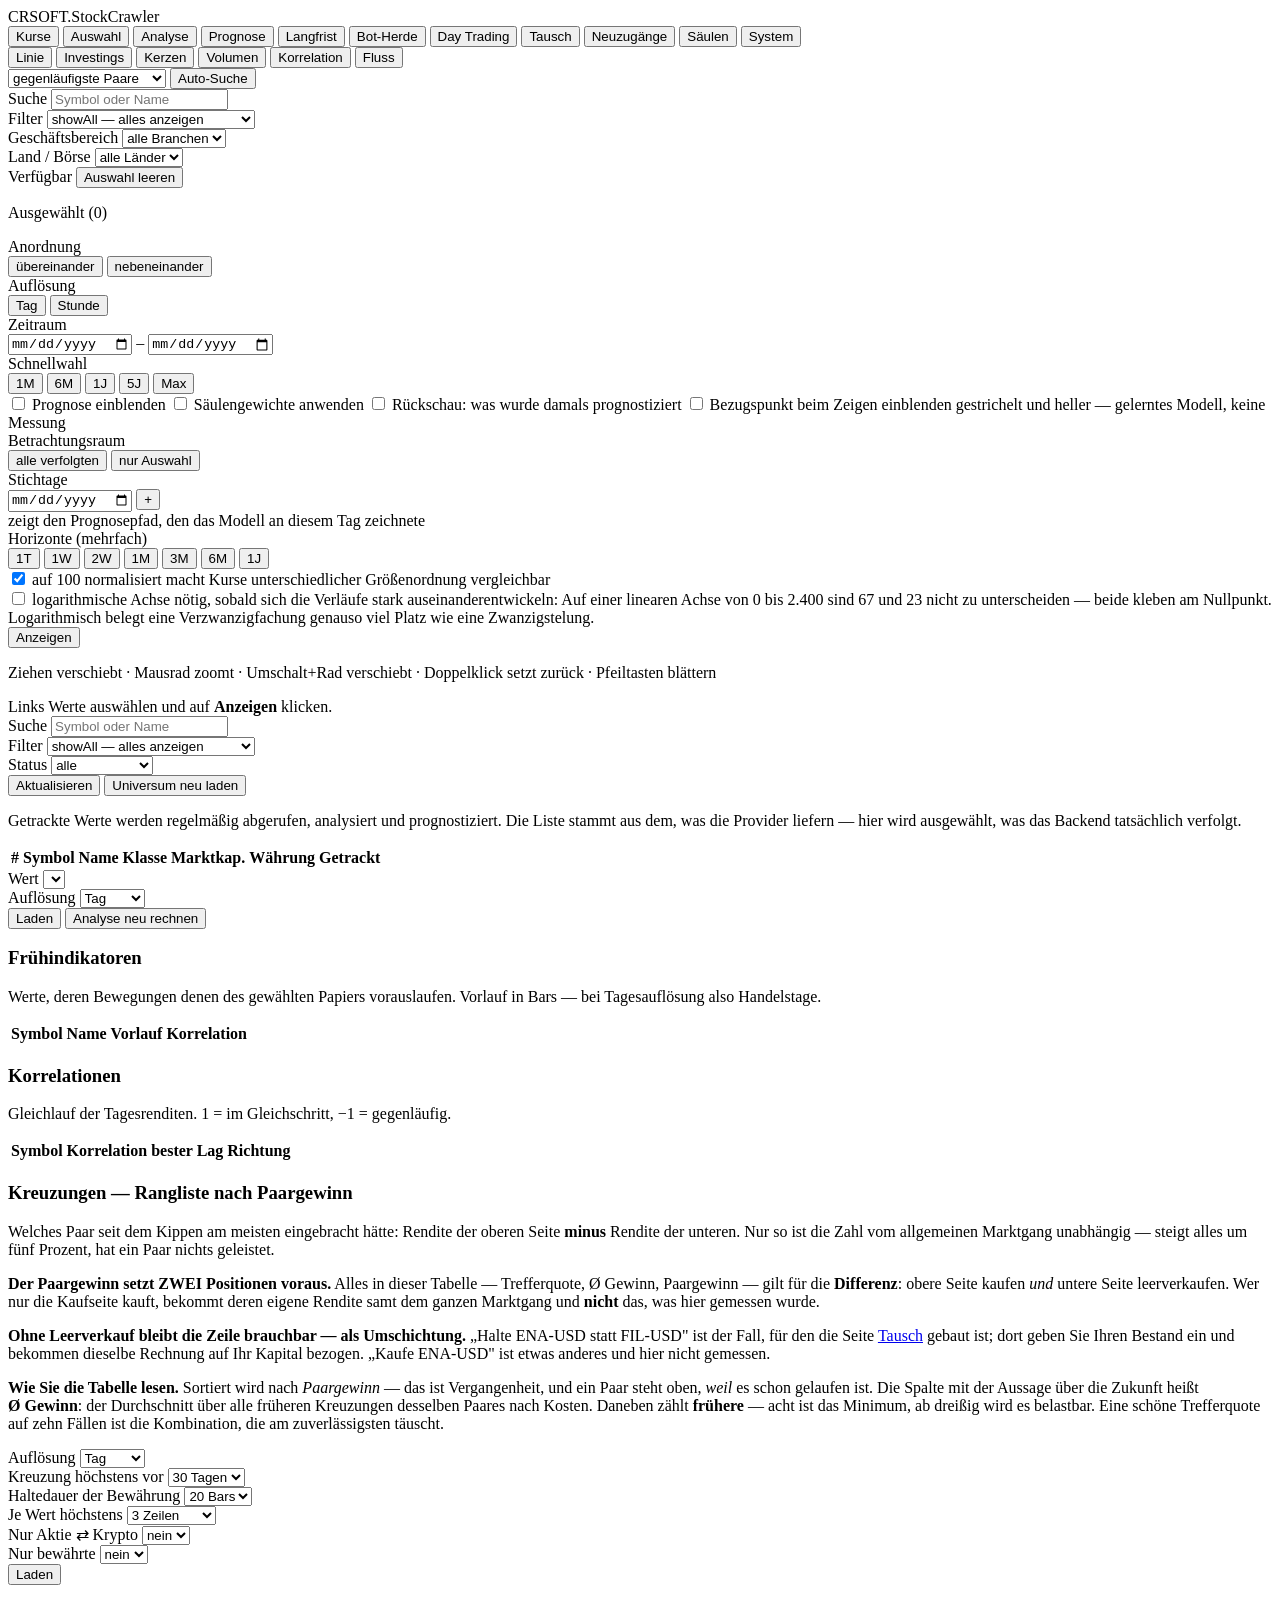
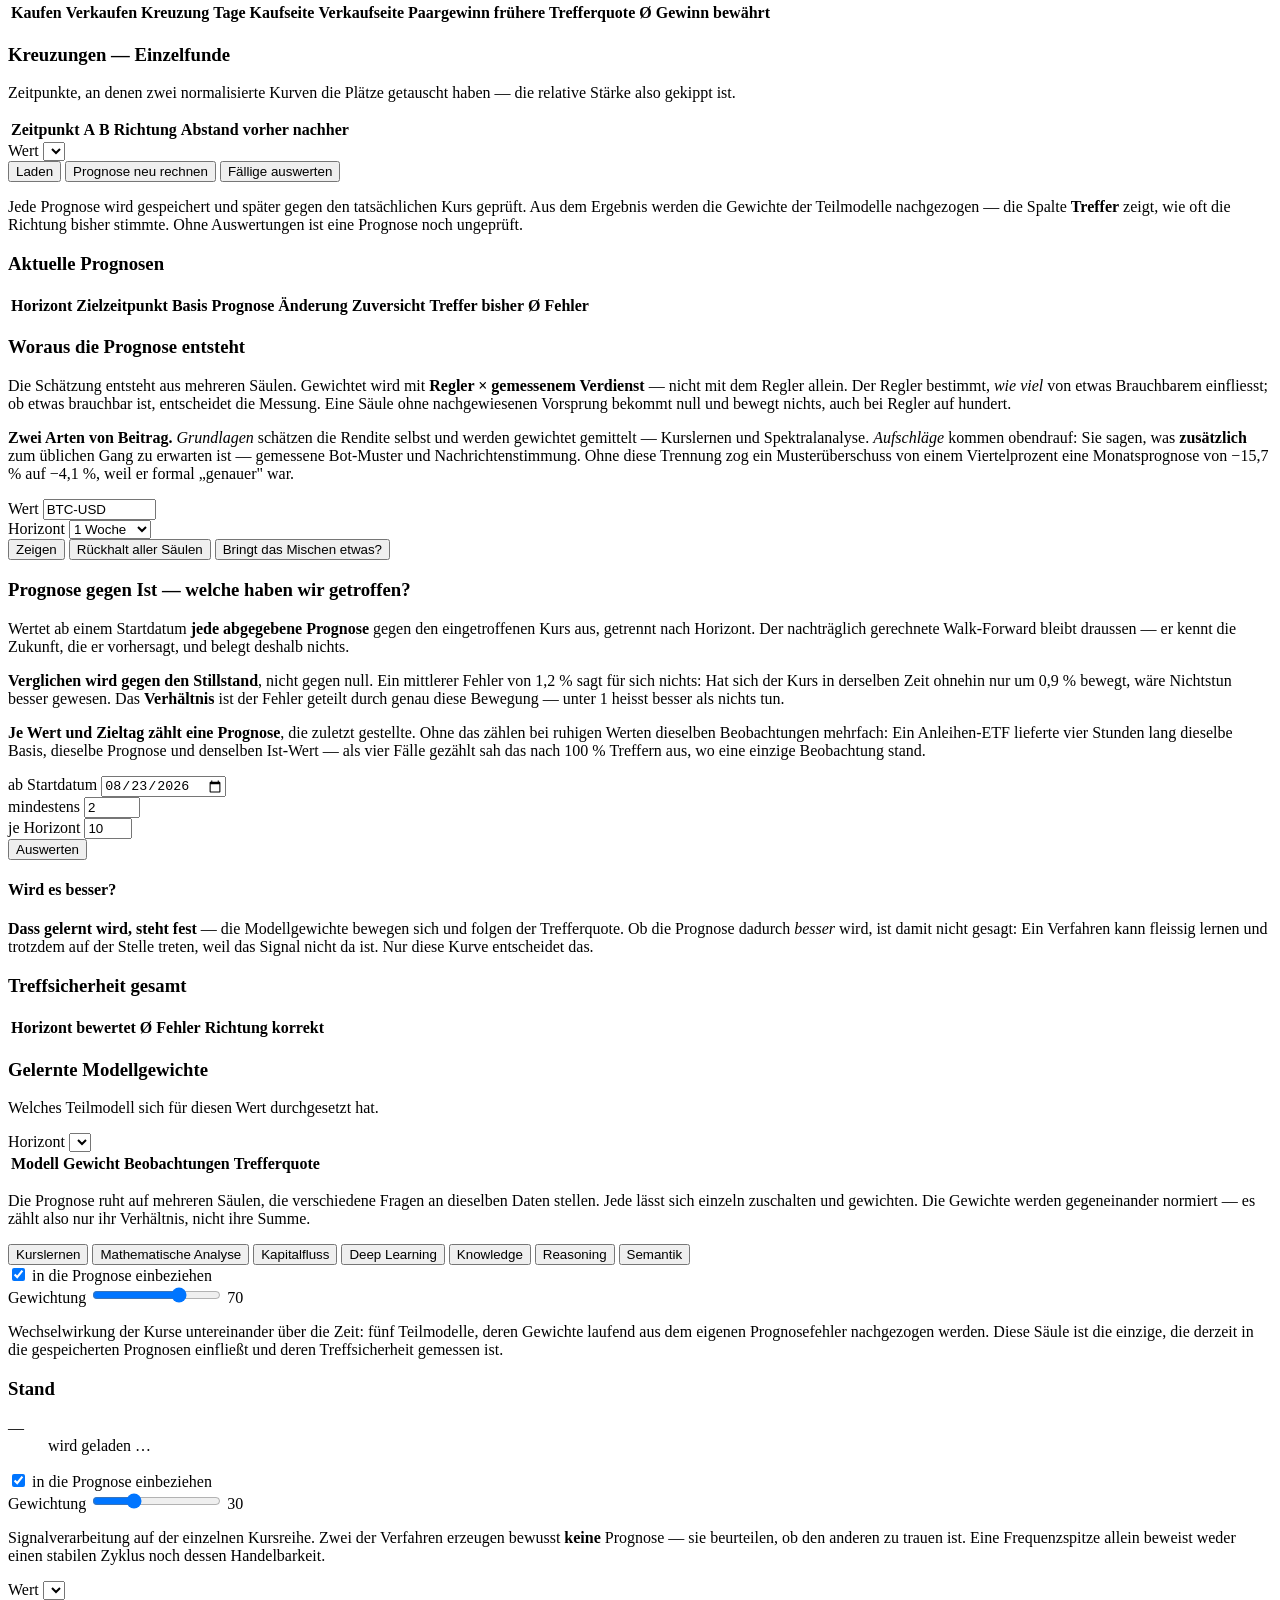
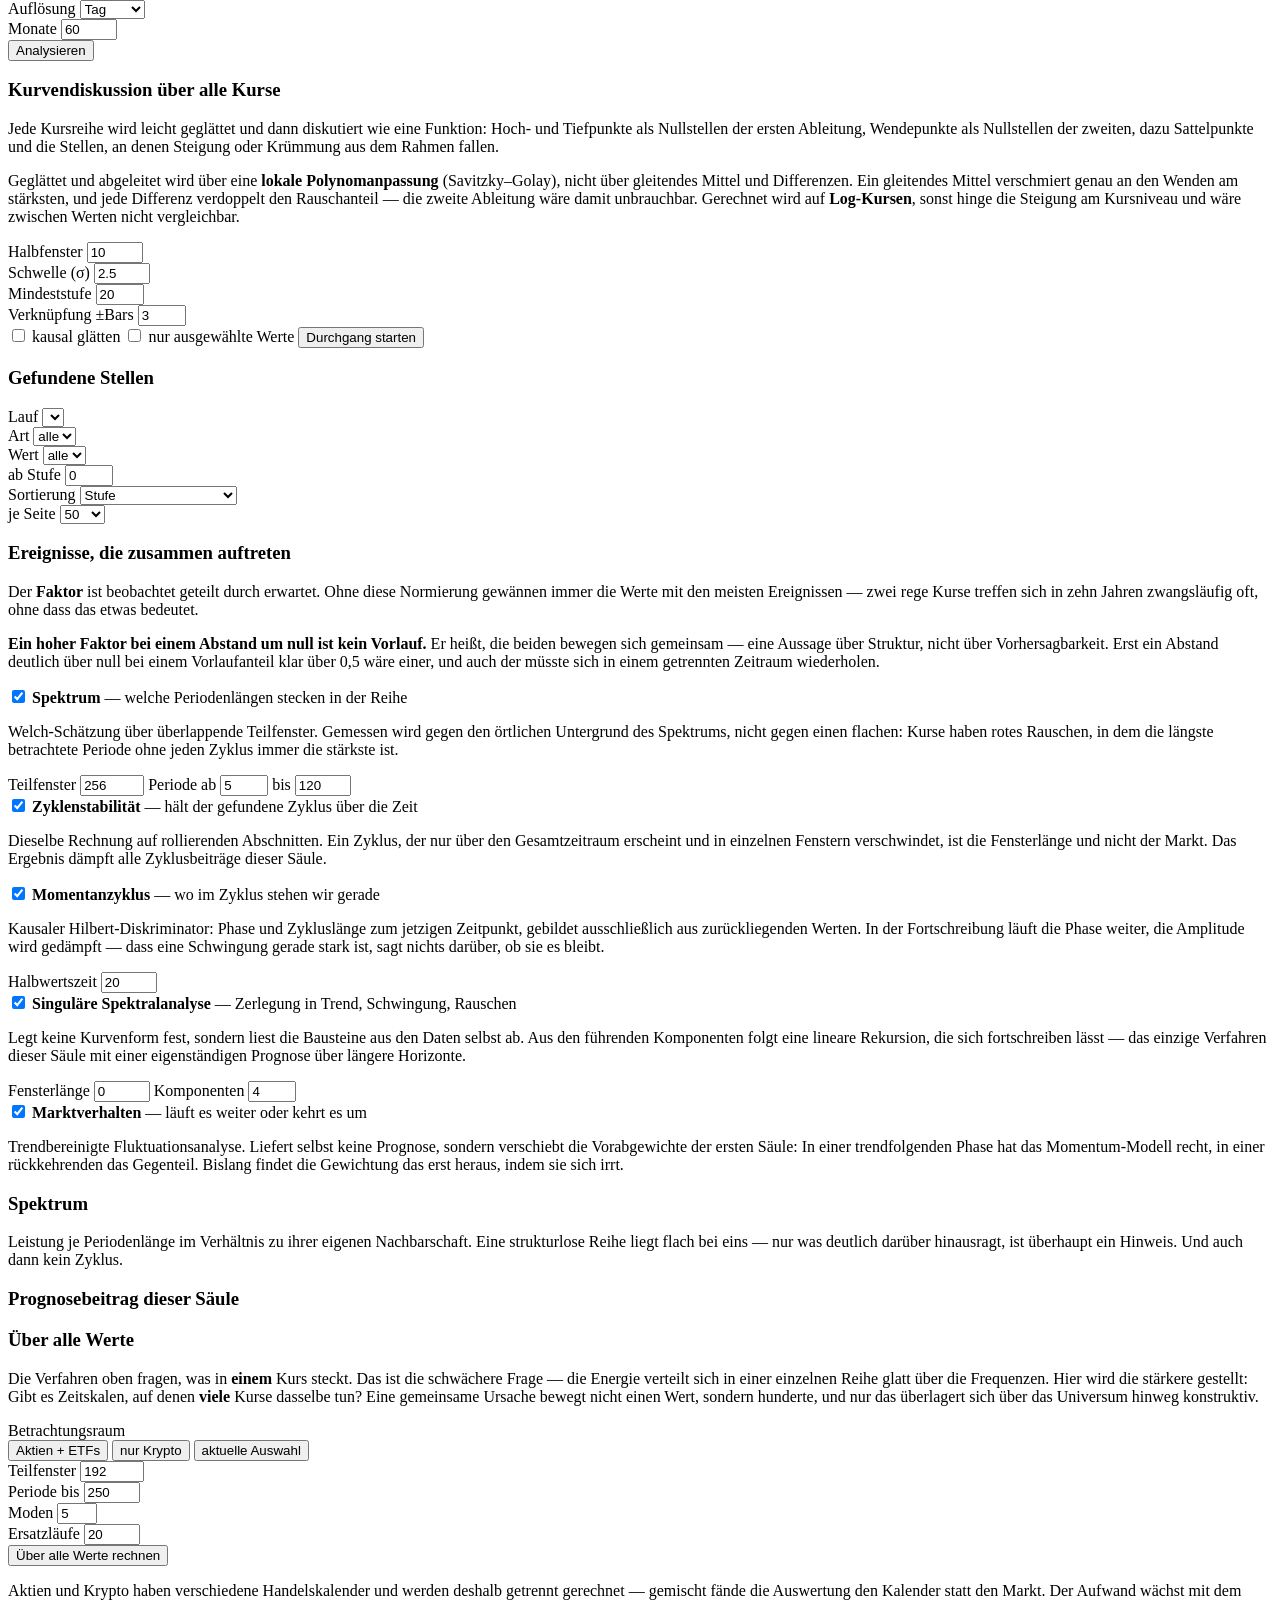
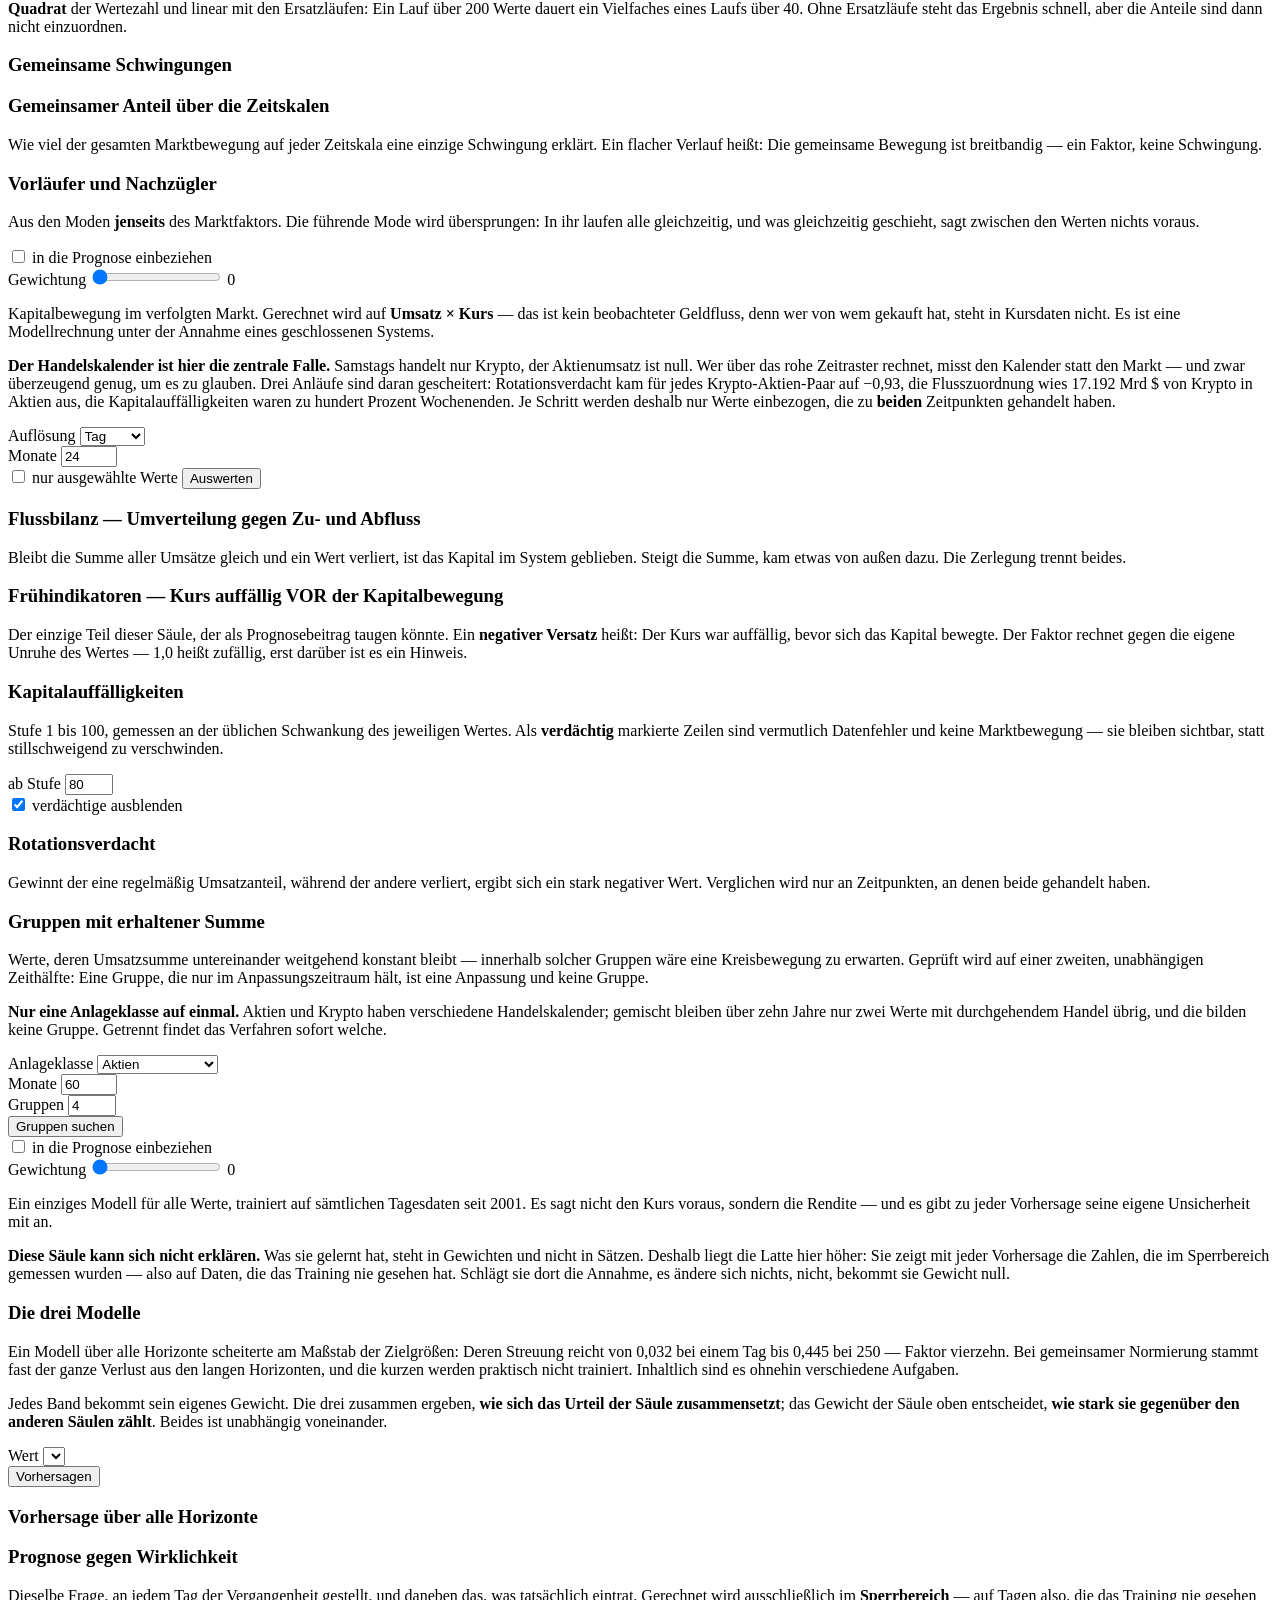
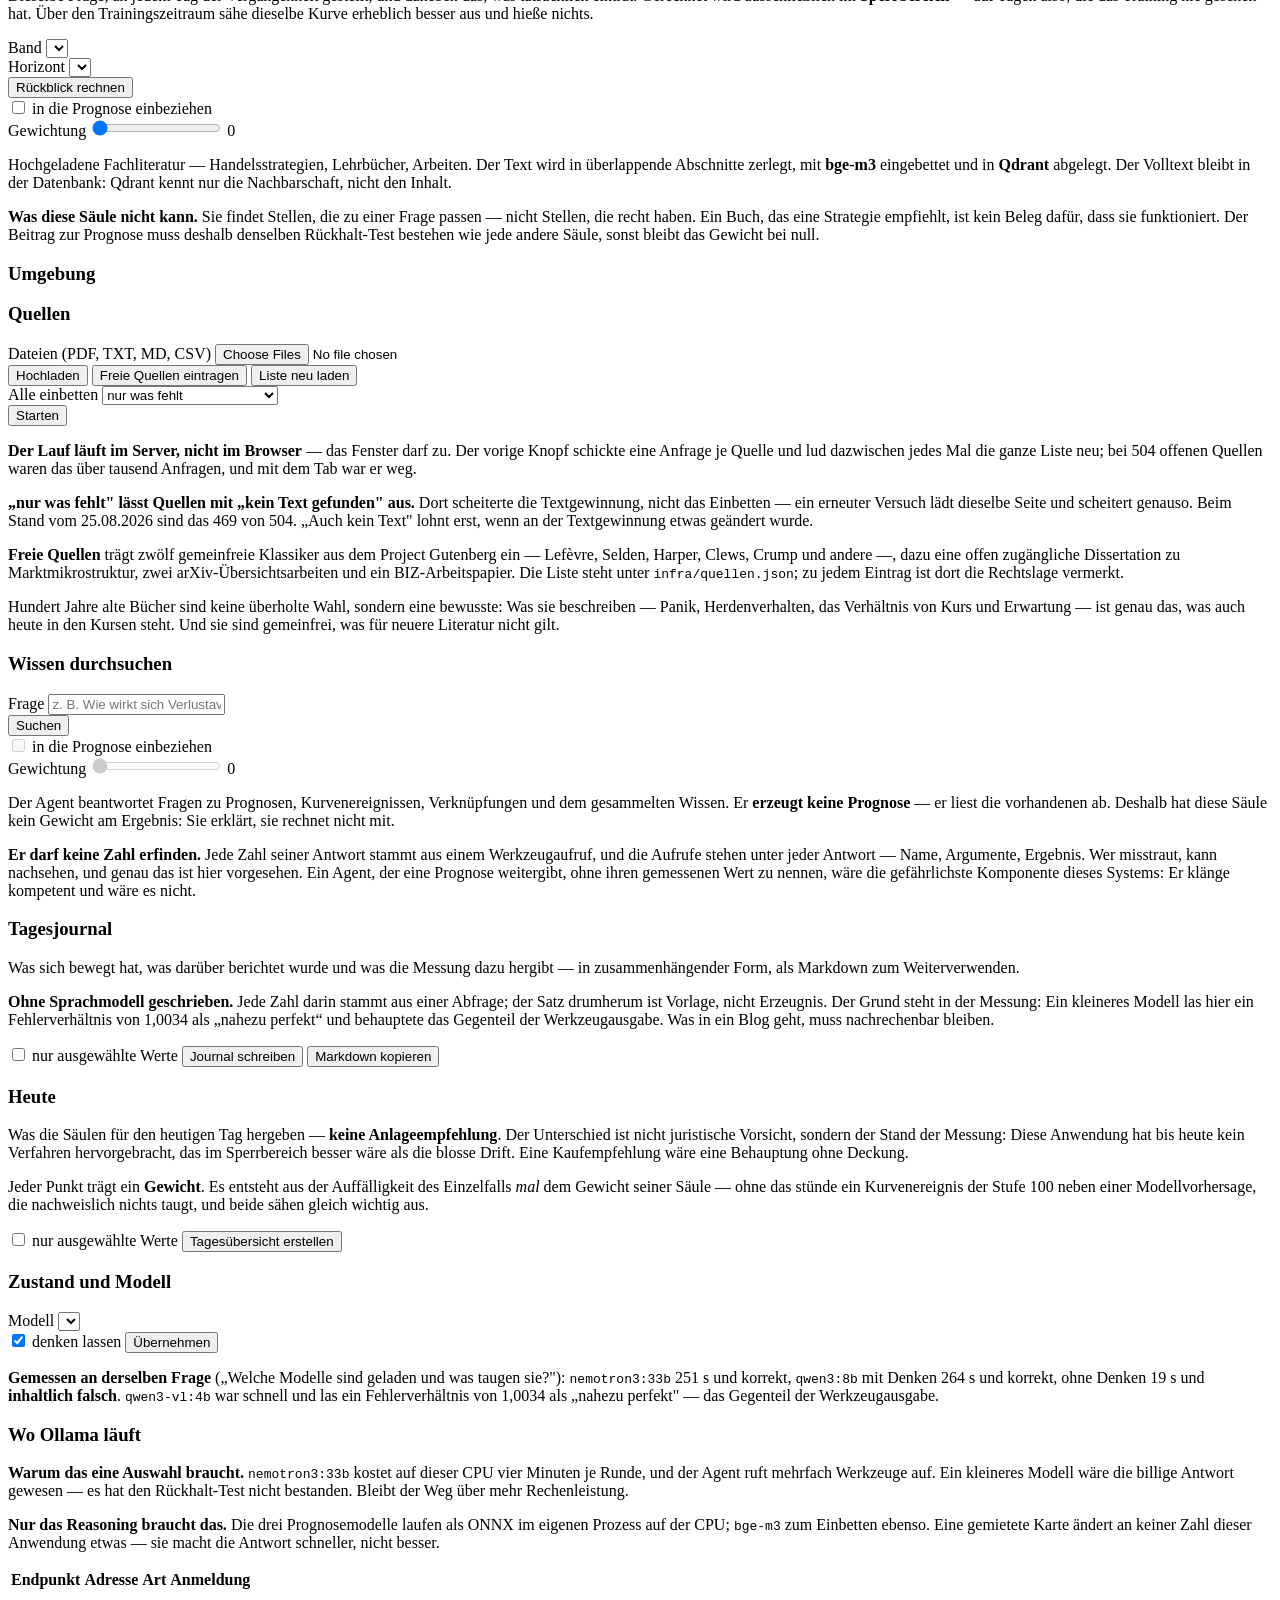
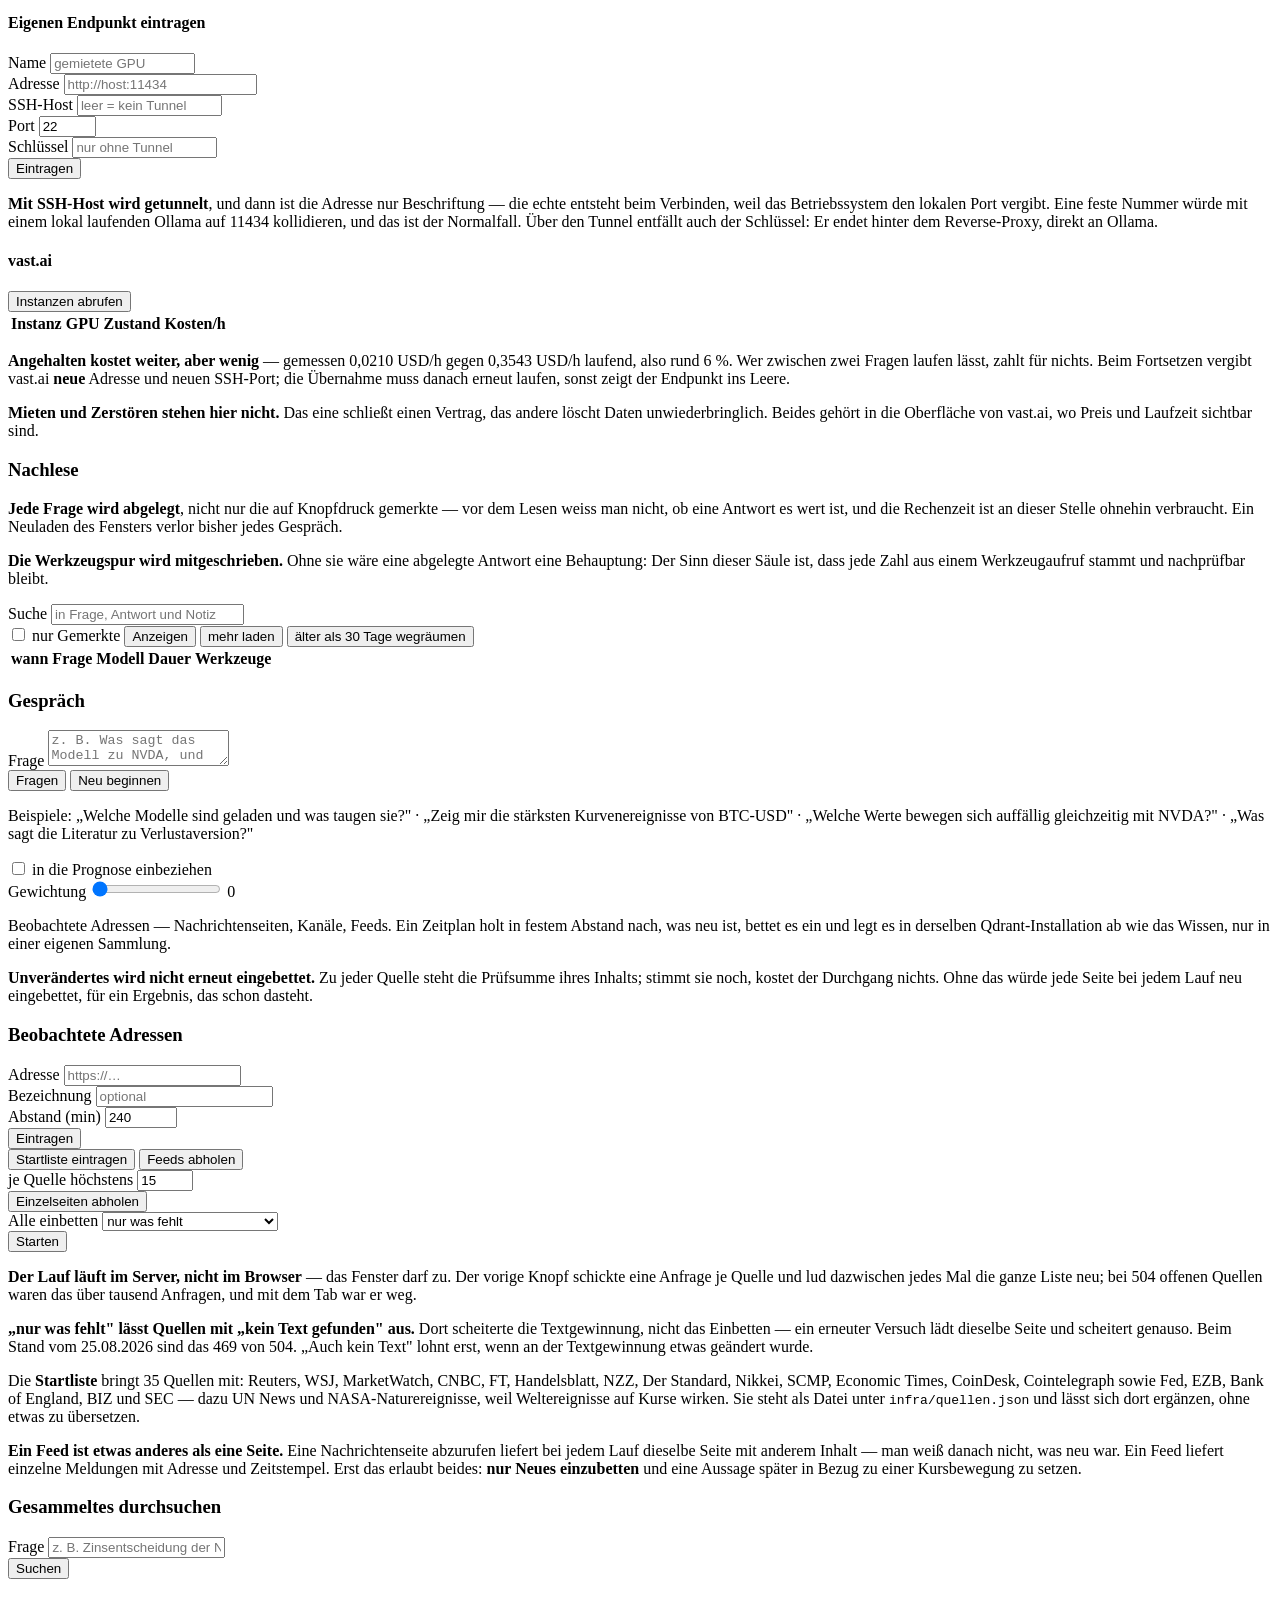
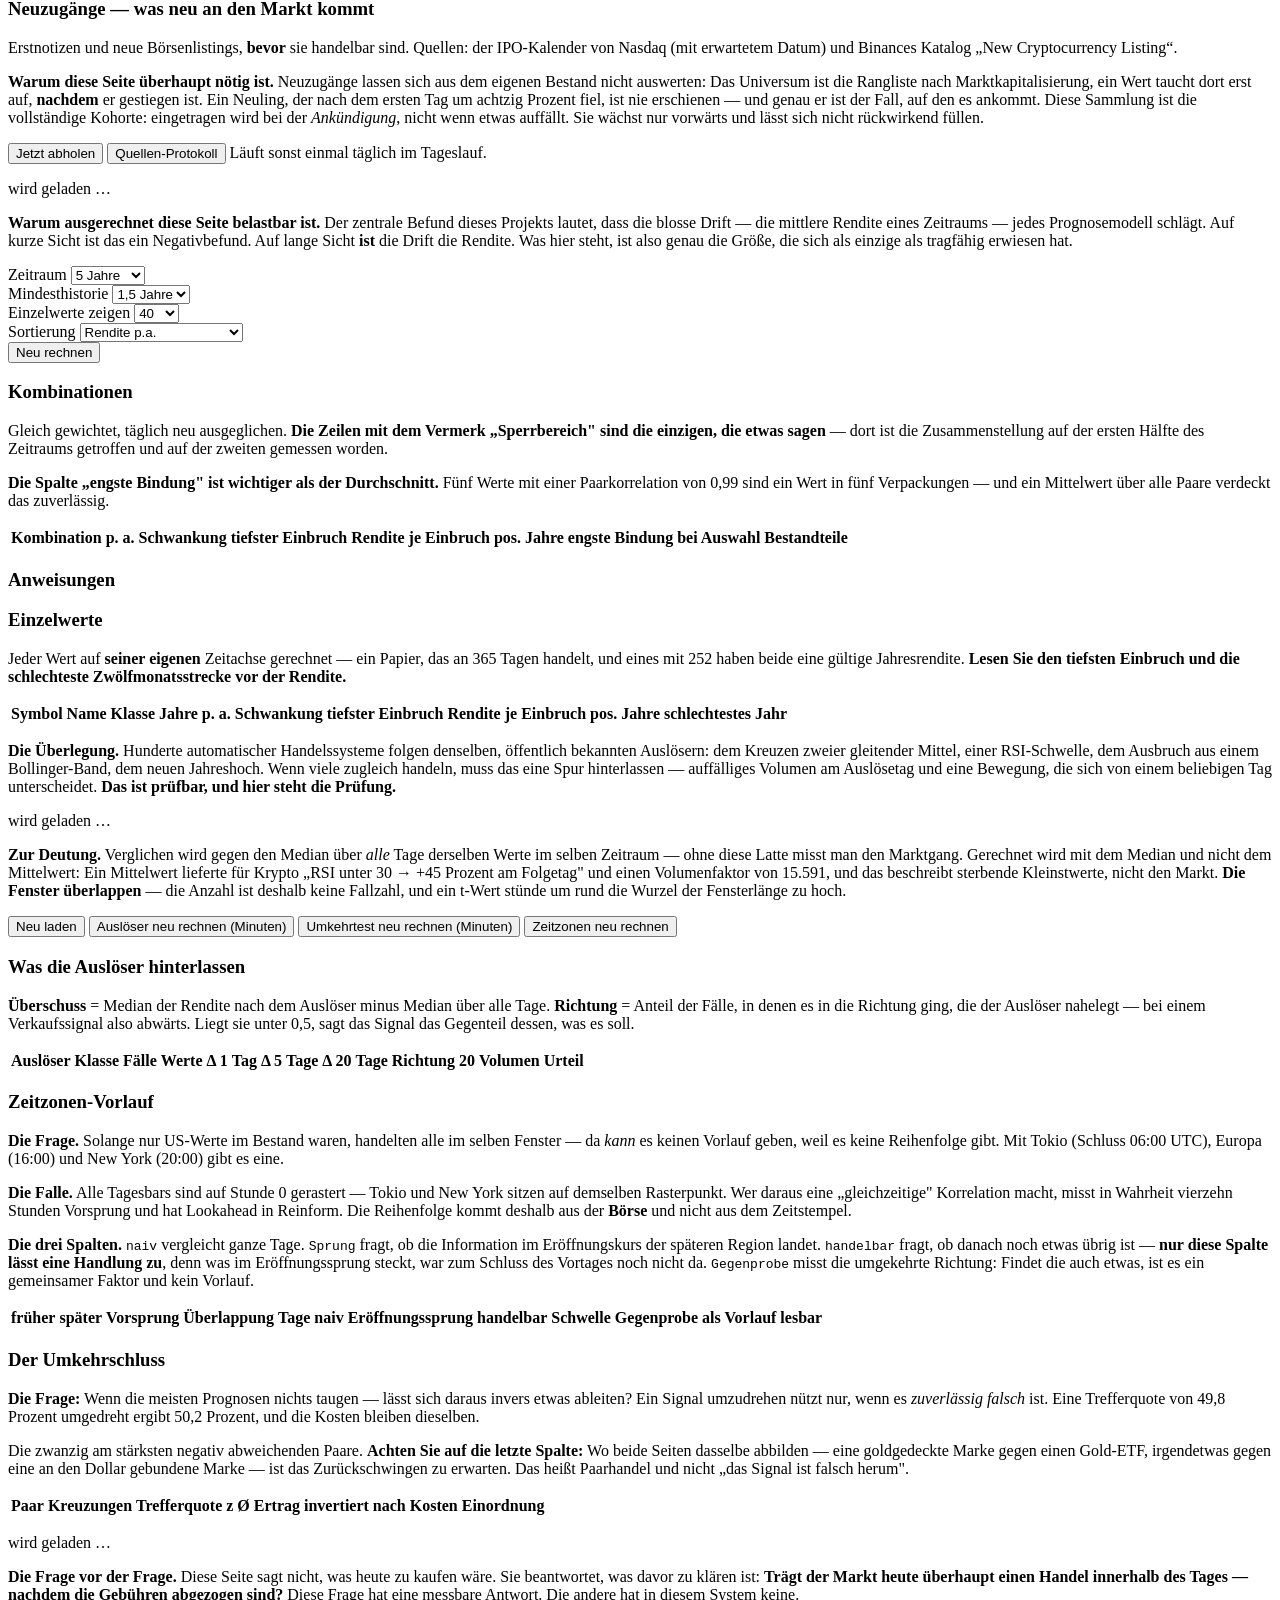
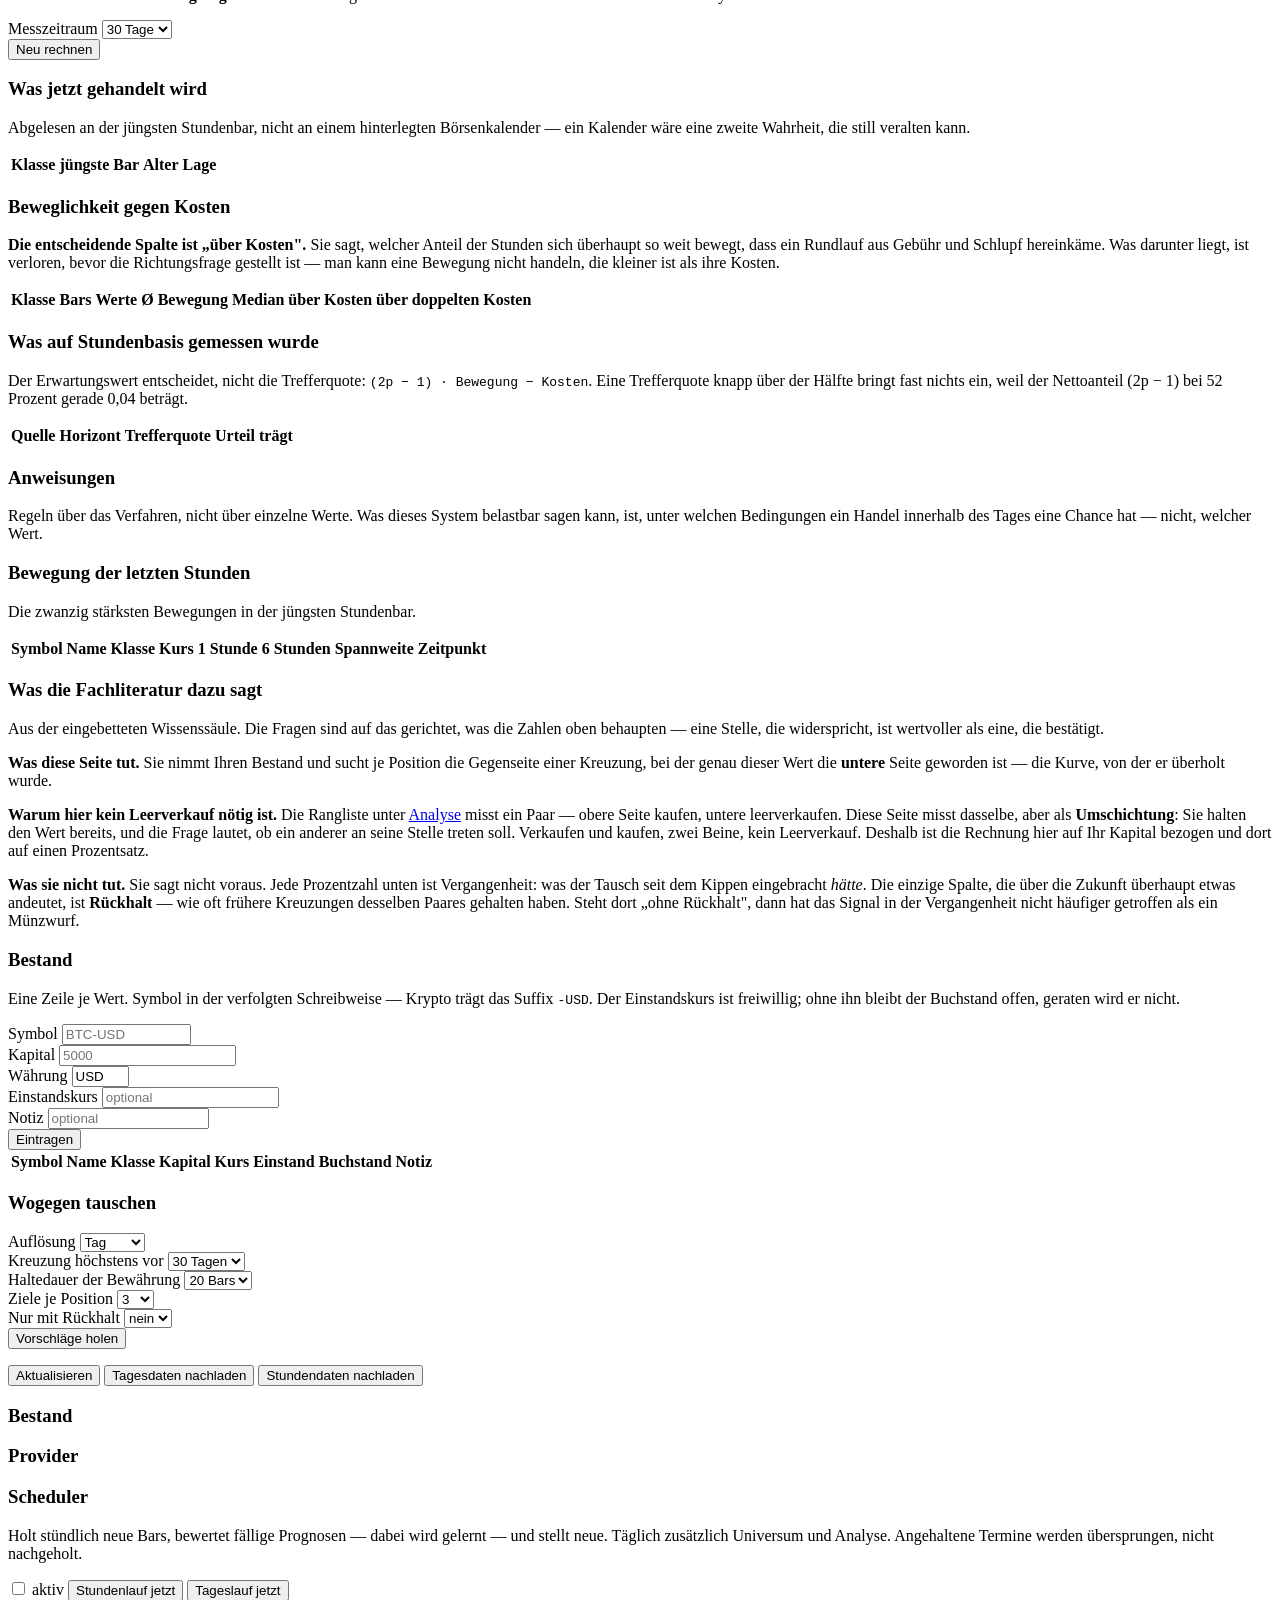
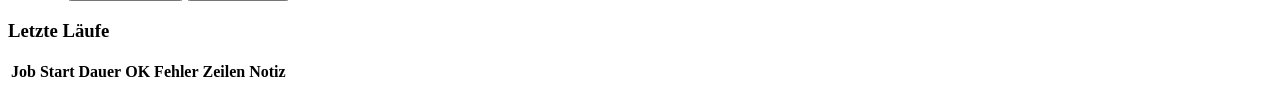
==== CRS.StockCrawler/src/Ingest.Api/wwwroot/index.html @ 1833ea05 "CRSOFT.StockCrawler Ein offenes Labor fuer Marktanalyse und Prognose. Es sammelt Kurse, Nachrichten " ====
<!doctype html>
<html lang="de">
<head>
  <meta charset="utf-8">
  <meta name="viewport" content="width=device-width, initial-scale=1">
  <title>CRSOFT.StockCrawler</title>
  <link rel="stylesheet" href="/vendor/uplot/uPlot.min.css">
  <link rel="stylesheet" href="/app.css?v=@BUILD@">
</head>
<body>

<!-- ================================================ Anmeldung -->
<!--
  Hier stand ein Anmeldeschleier: Die vollständige Anwendung wurde geladen und
  mit einem halbdurchsichtigen Kasten überdeckt. Wer den im Browser wegräumte,
  sah die Anwendung -- als Zugangskontrolle war das Kosmetik.

  Ersetzt durch eine serverseitige Sperre: Ohne gültige Sitzung liefert
  `Anmeldepflicht` nur `anmeldung.html` aus, eine eigenständige Seite ohne
  jedes Bauteil der Anwendung. Was nie ausgeliefert wird, kann niemand
  freilegen. Läuft eine Sitzung während der Benutzung ab, lädt die Seite neu
  und der Server zeigt die Anmeldung.
-->


<div id="nurlesen-band" class="nurlesen-band" hidden>
  Sie sind als <b>Nutzer</b> angemeldet und sehen den vollständigen Inhalt
  <b>lesend</b>. Läufe anstoßen, Daten holen und Einstellungen ändern ist
  Verwaltern vorbehalten.
</div>


<header class="topbar">
  <div class="brand"><span class="brand-org">CRSOFT.</span>StockCrawler</div>
  <!--  Die Sprachwahl.

        data-loc-aus: Die Liste nennt jede Sprache in IHRER Sprache -- „Italiano",
        nicht „Italienisch". Wer das übersätze, machte die Liste genau für den
        unbrauchbar, der sie braucht.                                          -->
  <div class="sprachwahl" id="sprachwahl" data-loc-aus hidden>
    <select id="sprache" title="Sprache der Oberfläche"></select>
  </div>

  <div class="wer" id="wer" hidden>
    <span id="wer-name"></span>
    <button id="wer-abmelden" title="Abmelden">abmelden</button>
  </div>

  <nav class="tabs" id="tabs">
    <button data-view="charts" class="active">Kurse</button>
    <button data-view="select">Auswahl</button>
    <button data-view="analysis">Analyse</button>
    <button data-view="forecast">Prognose</button>
    <button data-view="langfrist">Langfrist</button>
    <button data-view="herde">Bot-Herde</button>
    <button data-view="daytrading">Day Trading</button>
    <button data-view="swap">Tausch</button>
    <button data-view="neuzugang">Neuzugänge</button>
    <button data-view="pillars">Säulen</button>
    <button data-view="system">System</button>
  </nav>
  <div class="viewswitch" id="view-switch">
    <button data-cview="line" class="active" title="Kursverlauf, mehrere Werte überlagert">Linie</button>
    <button data-cview="invest" title="Virtuelles Depot: was aus einem heute eingesetzten Betrag würde">Investings</button>
    <button data-cview="candle" title="Eröffnung, Hoch, Tief, Schluss je Bar">Kerzen</button>
    <button data-cview="volume" title="Gehandeltes Volumen — Grundlage für Kapitalfluss">Volumen</button>
    <button data-cview="matrix" title="Korrelation aller gewählten Werte untereinander">Korrelation</button>
    <button data-cview="flow" title="Kapitalfluss: wohin das Geld wandert">Fluss</button>
  </div>
  <div class="autofind" id="autofind">
    <select id="autofind-mode" title="Wonach im gesamten Bestand gesucht wird">
      <option value="negative">gegenläufigste Paare</option>
      <option value="crossings">meiste Kreuzungen</option>
      <option value="lead">stärkster Vorlauf</option>
      <option value="positive">gleichlaufendste Paare</option>
    </select>
    <button id="autofind-go" title="Durchsucht alle verfolgten Werte, unabhängig von der aktuellen Auswahl">Auto-Suche</button>
  </div>
  <div class="status" id="status"></div>
</header>

<!-- Was gerade laeuft, seit wann, und was als naechstes kommt.

     NACH der Kopfzeile, nicht davor: Als erstes Element im Dokument schob die
     Leiste die Kopfzeile um ihre eigene Hoehe nach unten (gemessen: Kopfzeile bei
     y=25 statt 0), und ihr `top` klebte sie dann mitten in die Kopfzeile hinein --
     sichtbar, mit Text, und vollstaendig verdeckt.

     Direkt unter der Kopfzeile und auf jeder Ansicht sichtbar: Die Frage „arbeitet
     das Ding gerade?" stellt sich ueberall, nicht nur auf der Systemseite. Ohne die
     Leiste musste man dorthin wechseln und nachsehen -- und wer das nicht weiss,
     haelt eine Anwendung, die gerade zehn Minuten Kurse holt, fuer eingefroren. -->
<div id="taktleiste" class="taktleiste" hidden>
  <span id="takt-punkt" class="takt-punkt"></span>
  <span id="takt-was"></span>
  <span id="takt-dauer" class="dim"></span>
  <span class="takt-trenner">·</span>
  <span id="takt-naechster" class="dim"></span>
</div>


<!-- ======================================================== Kurse -->
<main id="view-charts" class="view active">
  <aside class="sidebar">
    <div class="field">
      <label for="chart-search">Suche</label>
      <input id="chart-search" type="search" placeholder="Symbol oder Name">
    </div>
    <div class="field">
      <label for="chart-class">Filter</label>
      <select id="chart-class">
        <option value="">showAll — alles anzeigen</option>
        <option value="Stock">showStock — nur Aktien</option>
        <option value="Crypto">showKryptos — nur Krypto</option>
        <option value="Etf">showFunds — nur Fonds / ETF</option>
      </select>
    </div>
    <div class="field">
      <label for="chart-sector">Geschäftsbereich</label>
      <select id="chart-sector">
        <option value="">alle Branchen</option>
      </select>
    </div>
    <div class="field">
      <label for="chart-country">Land / Börse</label>
      <select id="chart-country">
        <option value="">alle Länder</option>
      </select>
    </div>
    <div class="picker-head">
      <span>Verfügbar</span>
      <button id="chart-clear" class="link">Auswahl leeren</button>
    </div>
    <ul id="chart-available" class="picker"></ul>
    <div class="picker-head"><span>Ausgewählt (<span id="sel-count">0</span>)</span></div>
    <ul id="chart-selected" class="picker selected"></ul>
  </aside>

  <section class="content">
    <div class="toolbar">
      <div class="group" id="grp-layout">
        <label>Anordnung</label>
        <div class="segmented" id="layout-mode">
          <button data-mode="overlay" class="active">übereinander</button>
          <button data-mode="grid">nebeneinander</button>
        </div>
      </div>
      <div class="group">
        <label>Auflösung</label>
        <div class="segmented" id="interval-mode">
          <button data-interval="1d" class="active">Tag</button>
          <button data-interval="1h">Stunde</button>
        </div>
      </div>
      <div class="group" id="grp-range">
        <label>Zeitraum</label>
        <div class="daterange">
          <input id="from-date" type="date" title="Von (leer = Monatsangabe verwenden)">
          <span class="dash">–</span>
          <input id="to-date" type="date" title="Bis (leer = heute)">
        </div>
      </div>
      <div class="group" id="grp-presets">
        <label>Schnellwahl</label>
        <div class="segmented" id="range-presets">
          <button data-months="1">1M</button>
          <button data-months="6">6M</button>
          <button data-months="12" class="active">1J</button>
          <button data-months="60">5J</button>
          <button data-months="0">Max</button>
        </div>
      </div>
      <input id="months" type="hidden" value="12">
      <div class="group" id="grp-forecast">
        <label class="check">
          <input id="show-forecast" type="checkbox">
          Prognose einblenden
        </label>
        <label class="check" title="Mischt die Prognose nach Gewicht mal gemessenem Verdienst statt allein aus dem Ensemble. Der Verdienst kommt aus dem Sperrbereich, nicht aus der Einstellung.">
          <input id="apply-weights" type="checkbox">
          Säulengewichte anwenden
        </label>
        <label class="check">
          <input id="show-forecast-past" type="checkbox">
          Rückschau: was wurde damals prognostiziert
        </label>
        <label class="check">
          <input id="show-anchor" type="checkbox">
          Bezugspunkt beim Zeigen einblenden
        </label>
        <span class="hint">gestrichelt und heller — gelerntes Modell, keine Messung</span>
      </div>
      <div class="group" id="grp-flow-scope">
        <label>Betrachtungsraum</label>
        <div class="segmented" id="flow-scope">
          <button data-scope="all" class="active">alle verfolgten</button>
          <button data-scope="sel">nur Auswahl</button>
        </div>
      </div>
      <div class="group" id="grp-asof">
        <label for="asof-dates">Stichtage</label>
        <div class="daterange">
          <input id="asof-input" type="date" title="Datum wählen und hinzufügen">
          <button id="asof-add" title="Stichtag hinzufügen">+</button>
        </div>
        <div id="asof-list" class="asof-list"></div>
        <span class="hint">zeigt den Prognosepfad, den das Modell an diesem Tag zeichnete</span>
      </div>
      <div class="group" id="grp-fc-horizon">
        <label>Horizonte (mehrfach)</label>
        <div class="segmented multi" id="fc-horizons">
          <button data-h="24" class="active" title="1 Tag voraus">1T</button>
          <button data-h="168" title="1 Woche voraus">1W</button>
          <button data-h="336" title="2 Wochen voraus">2W</button>
          <button data-h="720" title="1 Monat voraus">1M</button>
          <button data-h="2160" title="3 Monate voraus">3M</button>
          <button data-h="4380" title="6 Monate voraus">6M</button>
          <button data-h="8760" title="1 Jahr voraus">1J</button>
        </div>
      </div>
      <div class="group" id="grp-rebase">
        <label class="check">
          <input id="rebase" type="checkbox" checked>
          auf 100 normalisiert
        </label>
        <span class="hint">macht Kurse unterschiedlicher Größenordnung vergleichbar</span>
      </div>
      <div class="group" id="grp-logscale">
        <label class="check">
          <input id="logscale" type="checkbox">
          logarithmische Achse
        </label>
        <span class="hint">
          nötig, sobald sich die Verläufe stark auseinanderentwickeln: Auf einer
          linearen Achse von 0 bis 2.400 sind 67 und 23 nicht zu unterscheiden —
          beide kleben am Nullpunkt. Logarithmisch belegt eine Verzwanzigfachung
          genauso viel Platz wie eine Zwanzigstelung.
        </span>
      </div>
      <button id="chart-reload" class="primary">Anzeigen</button>
    </div>

    <p class="hint chart-help" id="chart-help">
      Ziehen verschiebt · Mausrad zoomt · Umschalt+Rad verschiebt ·
      Doppelklick setzt zurück · Pfeiltasten blättern
    </p>
    <div id="legend" class="legend"></div>
    <div id="charts-skipped" class="notice" style="display:none"></div>
    <div id="charts" class="charts"></div>
    <div id="matrix" class="matrix-wrap"></div>
    <div id="flow" class="flow-wrap"></div>
    <div id="invest" class="invest-wrap"></div>

<!-- Journal eines Depots.

     Ein natives <dialog>: Es bringt Esc, den Hintergrundklick und die
     Fokusfalle von sich aus mit. Ein selbstgebautes Overlay muesste das alles
     nachbilden, und die Tastaturbedienung waere das Erste, was dabei
     vergessen wird. -->
<dialog id="journal-dialog" class="journal-dialog">
  <div class="journal-kopf">
    <h3 id="journal-titel">Journal</h3>
    <button id="journal-zu" title="Schliessen (Esc)">×</button>
  </div>
  <div id="journal-inhalt"></div>
</dialog>
    <div id="charts-empty" class="empty">Links Werte auswählen und auf <b>Anzeigen</b> klicken.</div>
  </section>
</main>

<!-- ====================================================== Auswahl -->
<main id="view-select" class="view">
  <section class="content wide">
    <div class="toolbar">
      <div class="group">
        <label for="sel-search">Suche</label>
        <input id="sel-search" type="search" placeholder="Symbol oder Name">
      </div>
      <div class="group">
        <label for="sel-class">Filter</label>
        <select id="sel-class">
          <option value="">showAll — alles anzeigen</option>
          <option value="Stock">showStock — nur Aktien</option>
          <option value="Crypto">showKryptos — nur Krypto</option>
          <option value="Etf">showFunds — nur Fonds / ETF</option>
        </select>
      </div>
      <div class="group">
        <label for="sel-tracked">Status</label>
        <select id="sel-tracked">
          <option value="">alle</option>
          <option value="true">nur getrackt</option>
          <option value="false">nicht getrackt</option>
        </select>
      </div>
      <button id="sel-reload">Aktualisieren</button>
      <button id="universe-refresh" class="primary">Universum neu laden</button>
    </div>
    <p class="hint block">
      Getrackte Werte werden regelmäßig abgerufen, analysiert und prognostiziert.
      Die Liste stammt aus dem, was die Provider liefern — hier wird ausgewählt,
      was das Backend tatsächlich verfolgt.
    </p>
    <table class="grid" id="sel-table">
      <thead>
        <tr>
          <th>#</th><th>Symbol</th><th>Name</th><th>Klasse</th>
          <th class="num">Marktkap.</th><th>Währung</th><th>Getrackt</th>
        </tr>
      </thead>
      <tbody></tbody>
    </table>
  </section>
</main>

<!-- ====================================================== Analyse -->
<main id="view-analysis" class="view">
  <section class="content wide">
    <div class="toolbar">
      <div class="group">
        <label for="ana-asset">Wert</label>
        <select id="ana-asset"></select>
      </div>
      <div class="group">
        <label for="ana-interval">Auflösung</label>
        <select id="ana-interval">
          <option value="1d">Tag</option>
          <option value="1h">Stunde</option>
        </select>
      </div>
      <button id="ana-reload" class="primary">Laden</button>
      <button id="ana-recompute">Analyse neu rechnen</button>
    </div>

    <div class="cols">
      <div class="card">
        <h3>Frühindikatoren</h3>
        <p class="hint">
          Werte, deren Bewegungen denen des gewählten Papiers vorauslaufen.
          Vorlauf in Bars — bei Tagesauflösung also Handelstage.
        </p>
        <table class="grid" id="ana-leaders">
          <thead><tr><th>Symbol</th><th>Name</th><th class="num">Vorlauf</th><th class="num">Korrelation</th></tr></thead>
          <tbody></tbody>
        </table>
      </div>

      <div class="card">
        <h3>Korrelationen</h3>
        <p class="hint">Gleichlauf der Tagesrenditen. 1 = im Gleichschritt, −1 = gegenläufig.</p>
        <table class="grid" id="ana-corr">
          <thead><tr><th>Symbol</th><th class="num">Korrelation</th><th class="num">bester Lag</th><th>Richtung</th></tr></thead>
          <tbody></tbody>
        </table>
      </div>
    </div>

    <div class="card">
      <h3>Kreuzungen — Rangliste nach Paargewinn</h3>
      <p class="hint">
        Welches Paar seit dem Kippen am meisten eingebracht hätte: Rendite der oberen
        Seite <b>minus</b> Rendite der unteren. Nur so ist die Zahl vom allgemeinen
        Marktgang unabhängig — steigt alles um fünf Prozent, hat ein Paar nichts geleistet.
      </p>

      <p class="hint block">
        <b>Der Paargewinn setzt ZWEI Positionen voraus.</b> Alles in dieser
        Tabelle — Trefferquote, Ø Gewinn, Paargewinn — gilt für die
        <b>Differenz</b>: obere Seite kaufen <i>und</i> untere Seite
        leerverkaufen. Wer nur die Kaufseite kauft, bekommt deren eigene
        Rendite samt dem ganzen Marktgang und <b>nicht</b> das, was hier
        gemessen wurde.
      </p>

      <p class="hint block">
        <b>Ohne Leerverkauf bleibt die Zeile brauchbar — als Umschichtung.</b>
        „Halte ENA-USD statt FIL-USD" ist der Fall, für den die Seite
        <a href="#" data-goto="swap">Tausch</a> gebaut ist; dort geben Sie Ihren
        Bestand ein und bekommen dieselbe Rechnung auf Ihr Kapital bezogen.
        „Kaufe ENA-USD" ist etwas anderes und hier nicht gemessen.
      </p>

      <p class="hint block">
        <b>Wie Sie die Tabelle lesen.</b> Sortiert wird nach <i>Paargewinn</i> —
        das ist Vergangenheit, und ein Paar steht oben, <i>weil</i> es schon
        gelaufen ist. Die Spalte mit der Aussage über die Zukunft heißt
        <b>Ø&nbsp;Gewinn</b>: der Durchschnitt über alle früheren Kreuzungen
        desselben Paares nach Kosten. Daneben zählt <b>frühere</b> — acht ist
        das Minimum, ab dreißig wird es belastbar. Eine schöne Trefferquote auf
        zehn Fällen ist die Kombination, die am zuverlässigsten täuscht.
      </p>

      <div class="toolbar">
        <div class="group">
          <label for="kx-interval">Auflösung</label>
          <select id="kx-interval">
            <option value="1d">Tag</option>
            <option value="1h">Stunde</option>
          </select>
        </div>
        <div class="group">
          <label for="kx-tage">Kreuzung höchstens vor</label>
          <select id="kx-tage">
            <option value="7">7 Tagen</option>
            <option value="14">14 Tagen</option>
            <option value="30" selected>30 Tagen</option>
            <option value="90">90 Tagen</option>
          </select>
        </div>
        <div class="group">
          <label for="kx-halte">Haltedauer der Bewährung</label>
          <select id="kx-halte">
            <option value="5">5 Bars</option>
            <option value="10">10 Bars</option>
            <option value="20" selected>20 Bars</option>
            <option value="60">60 Bars</option>
          </select>
        </div>
        <div class="group">
          <label for="kx-max">Je Wert höchstens</label>
          <select id="kx-max">
            <option value="1">1 Zeile</option>
            <option value="2">2 Zeilen</option>
            <option value="3" selected>3 Zeilen</option>
            <option value="100">unbegrenzt</option>
          </select>
        </div>
        <div class="group">
          <label for="kx-wechsel">Nur Aktie ⇄ Krypto</label>
          <select id="kx-wechsel">
            <option value="false" selected>nein</option>
            <option value="true">ja</option>
          </select>
        </div>
        <div class="group">
          <label for="kx-nurbew">Nur bewährte</label>
          <select id="kx-nurbew">
            <option value="false" selected>nein</option>
            <option value="true">ja</option>
          </select>
        </div>
        <button id="kx-load" class="primary">Laden</button>
      </div>

      <p class="hint" id="kx-hinweis"></p>

      <table class="grid" id="kx-grid">
        <thead>
          <tr>
            <th>Kaufen</th><th>Verkaufen</th>
            <th>Kreuzung</th><th class="num">Tage</th>
            <th class="num">Kaufseite</th><th class="num">Verkaufseite</th>
            <th class="num">Paargewinn</th>
            <th class="num">frühere</th><th class="num">Trefferquote</th><th class="num">Ø Gewinn</th>
            <th>bewährt</th>
          </tr>
        </thead>
        <tbody></tbody>
      </table>

      <p class="hint" id="kx-aus"></p>
    </div>

    <div class="card">
      <h3>Kreuzungen — Einzelfunde</h3>
      <p class="hint">
        Zeitpunkte, an denen zwei normalisierte Kurven die Plätze getauscht haben —
        die relative Stärke also gekippt ist.
      </p>
      <table class="grid" id="ana-cross">
        <thead><tr><th>Zeitpunkt</th><th>A</th><th>B</th><th>Richtung</th><th class="num">Abstand vorher</th><th class="num">nachher</th></tr></thead>
        <tbody></tbody>
      </table>
    </div>
  </section>
</main>

<!-- ===================================================== Prognose -->
<main id="view-forecast" class="view">
  <section class="content wide">
    <div class="toolbar">
      <div class="group">
        <label for="fc-asset">Wert</label>
        <select id="fc-asset"></select>
      </div>
      <button id="fc-reload" class="primary">Laden</button>
      <button id="fc-run">Prognose neu rechnen</button>
      <button id="fc-score">Fällige auswerten</button>
    </div>

    <p class="hint block">
      Jede Prognose wird gespeichert und später gegen den tatsächlichen Kurs
      geprüft. Aus dem Ergebnis werden die Gewichte der Teilmodelle nachgezogen —
      die Spalte <b>Treffer</b> zeigt, wie oft die Richtung bisher stimmte.
      Ohne Auswertungen ist eine Prognose noch ungeprüft.
    </p>

    <div class="card">
      <h3>Aktuelle Prognosen</h3>
      <table class="grid" id="fc-table">
        <thead>
          <tr>
            <th>Horizont</th><th>Zielzeitpunkt</th><th class="num">Basis</th>
            <th class="num">Prognose</th><th class="num">Änderung</th>
            <th class="num">Zuversicht</th><th class="num">Treffer bisher</th><th class="num">Ø Fehler</th>
          </tr>
        </thead>
        <tbody></tbody>
      </table>
    </div>

    <div class="cols">
      <div class="card" id="sm-card">
        <h3>Woraus die Prognose entsteht</h3>

        <p class="hint block">
          Die Schätzung entsteht aus mehreren Säulen. Gewichtet wird mit
          <b>Regler × gemessenem Verdienst</b> — nicht mit dem Regler allein. Der
          Regler bestimmt, <i>wie viel</i> von etwas Brauchbarem einfliesst; ob
          etwas brauchbar ist, entscheidet die Messung. Eine Säule ohne
          nachgewiesenen Vorsprung bekommt null und bewegt nichts, auch bei
          Regler auf hundert.
        </p>

        <p class="hint block">
          <b>Zwei Arten von Beitrag.</b> <i>Grundlagen</i> schätzen die Rendite
          selbst und werden gewichtet gemittelt — Kurslernen und
          Spektralanalyse. <i>Aufschläge</i> kommen obendrauf: Sie sagen, was
          <b>zusätzlich</b> zum üblichen Gang zu erwarten ist — gemessene
          Bot-Muster und Nachrichtenstimmung. Ohne diese Trennung zog ein
          Musterüberschuss von einem Viertelprozent eine Monatsprognose von
          −15,7 % auf −4,1 %, weil er formal „genauer" war.
        </p>

        <div class="toolbar">
          <div class="group">
            <label for="sm-symbol">Wert</label>
            <input id="sm-symbol" size="12" value="BTC-USD">
          </div>
          <div class="group">
            <label for="sm-h">Horizont</label>
            <select id="sm-h">
              <option value="24">1 Tag</option>
              <option value="168" selected>1 Woche</option>
              <option value="336">2 Wochen</option>
              <option value="720">1 Monat</option>
              <option value="2160">3 Monate</option>
              <option value="4380">6 Monate</option>
              <option value="8760">1 Jahr</option>
            </select>
          </div>
          <button id="sm-zeigen" class="primary">Zeigen</button>
          <button id="sm-skill">Rückhalt aller Säulen</button>
          <button id="sm-vergleich">Bringt das Mischen etwas?</button>
        </div>

        <div id="sm-out"></div>
      </div>

      <div class="card" id="gu-card">
        <h3>Prognose gegen Ist — welche haben wir getroffen?</h3>

        <p class="hint block">
          Wertet ab einem Startdatum <b>jede abgegebene Prognose</b> gegen den
          eingetroffenen Kurs aus, getrennt nach Horizont. Der nachträglich
          gerechnete Walk-Forward bleibt draussen — er kennt die Zukunft, die er
          vorhersagt, und belegt deshalb nichts.
        </p>

        <p class="hint block">
          <b>Verglichen wird gegen den Stillstand</b>, nicht gegen null. Ein
          mittlerer Fehler von 1,2 % sagt für sich nichts: Hat sich der Kurs in
          derselben Zeit ohnehin nur um 0,9 % bewegt, wäre Nichtstun besser
          gewesen. Das <b>Verhältnis</b> ist der Fehler geteilt durch genau diese
          Bewegung — unter 1 heisst besser als nichts tun.
        </p>

        <p class="hint block">
          <b>Je Wert und Zieltag zählt eine Prognose</b>, die zuletzt gestellte.
          Ohne das zählen bei ruhigen Werten dieselben Beobachtungen mehrfach:
          Ein Anleihen-ETF lieferte vier Stunden lang dieselbe Basis, dieselbe
          Prognose und denselben Ist-Wert — als vier Fälle gezählt sah das nach
          100 % Treffern aus, wo eine einzige Beobachtung stand.
        </p>

        <div class="toolbar">
          <div class="group">
            <label for="gu-von">ab Startdatum</label>
            <input id="gu-von" type="date" value="2026-08-23">
          </div>
          <div class="group">
            <label for="gu-min" title="Werte mit weniger Beobachtungen bleiben draussen">mindestens</label>
            <input id="gu-min" type="number" min="1" max="100" value="2" size="4">
          </div>
          <div class="group">
            <label for="gu-top">je Horizont</label>
            <input id="gu-top" type="number" min="3" max="50" value="10" size="4">
          </div>
          <button id="gu-start" class="primary">Auswerten</button>
        </div>

        <div id="gu-bilanz"></div>

        <h4>Wird es besser?</h4>

        <p class="hint block">
          <b>Dass gelernt wird, steht fest</b> — die Modellgewichte bewegen sich
          und folgen der Trefferquote. Ob die Prognose dadurch <i>besser</i> wird,
          ist damit nicht gesagt: Ein Verfahren kann fleissig lernen und trotzdem
          auf der Stelle treten, weil das Signal nicht da ist. Nur diese Kurve
          entscheidet das.
        </p>

        <div id="gu-kurve"></div>
        <div id="gu-out"></div>
      </div>

      <div class="card">
        <h3>Treffsicherheit gesamt</h3>
        <table class="grid" id="fc-accuracy">
          <thead><tr><th>Horizont</th><th class="num">bewertet</th><th class="num">Ø Fehler</th><th class="num">Richtung korrekt</th></tr></thead>
          <tbody></tbody>
        </table>
      </div>
      <div class="card">
        <h3>Gelernte Modellgewichte</h3>
        <p class="hint">Welches Teilmodell sich für diesen Wert durchgesetzt hat.</p>
        <div class="field inline">
          <label for="fc-horizon">Horizont</label>
          <select id="fc-horizon"></select>
        </div>
        <table class="grid" id="fc-weights">
          <thead><tr><th>Modell</th><th class="num">Gewicht</th><th class="num">Beobachtungen</th><th class="num">Trefferquote</th></tr></thead>
          <tbody></tbody>
        </table>
      </div>
    </div>
  </section>
</main>

<!-- ======================================================= System -->
<!-- ====================================================== Säulen -->
<main id="view-pillars" class="view">
  <section class="content wide">

    <p class="hint block">
      Die Prognose ruht auf mehreren Säulen, die verschiedene Fragen an dieselben
      Daten stellen. Jede lässt sich einzeln zuschalten und gewichten. Die
      Gewichte werden gegeneinander normiert — es zählt also nur ihr Verhältnis,
      nicht ihre Summe.
    </p>

    <div class="pillar-tabs" id="pillar-tabs">
      <button data-pillar="learning" class="active">Kurslernen</button>
      <button data-pillar="math">Mathematische Analyse</button>
      <button data-pillar="flow">Kapitalfluss</button>
      <button data-pillar="deep">Deep Learning</button>
      <button data-pillar="knowledge">Knowledge</button>
      <button data-pillar="reasoning">Reasoning</button>
      <button data-pillar="semantic">Semantik</button>
    </div>

    <!-- ------------------------------------------------ Säule 1 -->
    <div class="pillar-panel active" data-panel="learning">
      <div class="pillar-head">
        <label class="check">
          <input type="checkbox" class="pillar-on" data-key="learning" checked>
          in die Prognose einbeziehen
        </label>
        <div class="weight">
          <label>Gewichtung</label>
          <input type="range" class="pillar-weight" data-key="learning" min="0" max="100" value="70">
          <output class="pillar-weight-out" data-key="learning">70</output>
          <span class="share" data-share="learning"></span>
        </div>
      </div>

      <p class="hint block">
        Wechselwirkung der Kurse untereinander über die Zeit: fünf Teilmodelle,
        deren Gewichte laufend aus dem eigenen Prognosefehler nachgezogen werden.
        Diese Säule ist die einzige, die derzeit in die gespeicherten Prognosen
        einfließt und deren Treffsicherheit gemessen ist.
      </p>

      <div class="card">
        <h3>Stand</h3>
        <dl class="kv" id="pillar-learning-state"><dt>—</dt><dd>wird geladen …</dd></dl>
      </div>
    </div>

    <!-- ------------------------------------------------ Säule 2 -->
    <div class="pillar-panel" data-panel="math">
      <div class="pillar-head">
        <label class="check">
          <input type="checkbox" class="pillar-on" data-key="math" checked>
          in die Prognose einbeziehen
        </label>
        <div class="weight">
          <label>Gewichtung</label>
          <input type="range" class="pillar-weight" data-key="math" min="0" max="100" value="30">
          <output class="pillar-weight-out" data-key="math">30</output>
          <span class="share" data-share="math"></span>
        </div>
      </div>

      <p class="hint block">
        Signalverarbeitung auf der einzelnen Kursreihe. Zwei der Verfahren
        erzeugen bewusst <b>keine</b> Prognose — sie beurteilen, ob den anderen
        zu trauen ist. Eine Frequenzspitze allein beweist weder einen stabilen
        Zyklus noch dessen Handelbarkeit.
      </p>

      <div class="toolbar">
        <div class="group">
          <label for="ma-asset">Wert</label>
          <select id="ma-asset"></select>
        </div>
        <div class="group">
          <label for="ma-interval">Auflösung</label>
          <select id="ma-interval">
            <option value="1d">Tag</option>
            <option value="1h">Stunde</option>
          </select>
        </div>
        <div class="group">
          <label for="ma-months">Monate</label>
          <input id="ma-months" type="number" min="6" max="600" value="60">
        </div>
        <button id="ma-run" class="primary">Analysieren</button>
      </div>

      <!-- ----------------------------------------- Kurvendiskussion -->
      <div class="card" id="ma-curve">
        <h3>Kurvendiskussion über alle Kurse</h3>

        <p class="hint block">
          Jede Kursreihe wird leicht geglättet und dann diskutiert wie eine
          Funktion: Hoch- und Tiefpunkte als Nullstellen der ersten Ableitung,
          Wendepunkte als Nullstellen der zweiten, dazu Sattelpunkte und die
          Stellen, an denen Steigung oder Krümmung aus dem Rahmen fallen.
        </p>

        <p class="hint block">
          Geglättet und abgeleitet wird über eine <b>lokale Polynomanpassung</b>
          (Savitzky–Golay), nicht über gleitendes Mittel und Differenzen. Ein
          gleitendes Mittel verschmiert genau an den Wenden am stärksten, und
          jede Differenz verdoppelt den Rauschanteil — die zweite Ableitung
          wäre damit unbrauchbar. Gerechnet wird auf <b>Log-Kursen</b>, sonst
          hinge die Steigung am Kursniveau und wäre zwischen Werten nicht
          vergleichbar.
        </p>

        <div class="toolbar">
          <div class="group">
            <label for="cv-half">Halbfenster</label>
            <input id="cv-half" type="number" min="3" max="120" value="10">
          </div>
          <div class="group">
            <label for="cv-minz">Schwelle (σ)</label>
            <input id="cv-minz" type="number" min="1" max="8" step="0.1" value="2.5">
          </div>
          <div class="group">
            <label for="cv-minsev">Mindeststufe</label>
            <input id="cv-minsev" type="number" min="0" max="99" value="20">
          </div>
          <div class="group">
            <label for="cv-link">Verknüpfung ±Bars</label>
            <input id="cv-link" type="number" min="0" max="30" value="3">
          </div>
          <label class="check" title="Kausal: nur zurückblickend. Zentriert: genauer, aber nicht prognosetauglich.">
            <input id="cv-causal" type="checkbox">
            kausal glätten
          </label>
          <label class="check">
            <input id="cv-selected" type="checkbox">
            nur ausgewählte Werte
          </label>
          <button id="cv-scan" class="primary">Durchgang starten</button>
        </div>

        <div id="cv-runinfo"></div>
      </div>

      <div class="card" id="ma-curve-grid">
        <h3>Gefundene Stellen</h3>

        <div class="toolbar">
          <div class="group">
            <label for="cv-run">Lauf</label>
            <select id="cv-run"></select>
          </div>
          <div class="group">
            <label for="cv-type">Art</label>
            <select id="cv-type"><option value="">alle</option></select>
          </div>
          <div class="group">
            <label for="cv-asset">Wert</label>
            <select id="cv-asset"><option value="">alle</option></select>
          </div>
          <div class="group">
            <label for="cv-fsev">ab Stufe</label>
            <input id="cv-fsev" type="number" min="0" max="99" value="0">
          </div>
          <div class="group">
            <label for="cv-sort">Sortierung</label>
            <select id="cv-sort">
              <option value="stufe">Stufe</option>
              <option value="ts">Datum, neueste zuerst</option>
              <option value="ts_asc">Datum, älteste zuerst</option>
              <option value="asset">Wert</option>
              <option value="slope">Steigung</option>
            </select>
          </div>
          <div class="group">
            <label for="cv-size">je Seite</label>
            <select id="cv-size">
              <option>25</option><option selected>50</option>
              <option>100</option><option>200</option>
            </select>
          </div>
        </div>

        <div id="cv-stats"></div>
        <div id="cv-grid"></div>
        <div id="cv-pager" class="pager"></div>
      </div>

      <div class="card" id="ma-curve-links">
        <h3>Ereignisse, die zusammen auftreten</h3>

        <p class="hint block">
          Der <b>Faktor</b> ist beobachtet geteilt durch erwartet. Ohne diese
          Normierung gewännen immer die Werte mit den meisten Ereignissen —
          zwei rege Kurse treffen sich in zehn Jahren zwangsläufig oft, ohne
          dass das etwas bedeutet.
        </p>

        <p class="hint block">
          <b>Ein hoher Faktor bei einem Abstand um null ist kein Vorlauf.</b> Er
          heißt, die beiden bewegen sich gemeinsam — eine Aussage über Struktur,
          nicht über Vorhersagbarkeit. Erst ein Abstand deutlich über null bei
          einem Vorlaufanteil klar über 0,5 wäre einer, und auch der müsste sich
          in einem getrennten Zeitraum wiederholen.
        </p>

        <div id="cv-links"></div>
      </div>

      <div class="strategies" id="ma-strategies">

        <div class="strategy" data-strategy="spectrum">
          <label class="check">
            <input type="checkbox" class="strat-on" data-key="spectrum" checked>
            <b>Spektrum</b> — welche Periodenlängen stecken in der Reihe
          </label>
          <p class="hint">
            Welch-Schätzung über überlappende Teilfenster. Gemessen wird gegen den
            örtlichen Untergrund des Spektrums, nicht gegen einen flachen: Kurse
            haben rotes Rauschen, in dem die längste betrachtete Periode ohne
            jeden Zyklus immer die stärkste ist.
          </p>
          <div class="params">
            <label>Teilfenster <input type="number" class="strat-param" data-key="spectrum" data-param="segment" min="32" max="1024" value="256"></label>
            <label>Periode ab <input type="number" class="strat-param" data-key="spectrum" data-param="minPeriod" min="3" max="60" value="5"></label>
            <label>bis <input type="number" class="strat-param" data-key="spectrum" data-param="maxPeriod" min="10" max="400" value="120"></label>
          </div>
          <div class="result" id="ma-res-spectrum"></div>
        </div>

        <div class="strategy" data-strategy="stability">
          <label class="check">
            <input type="checkbox" class="strat-on" data-key="stability" checked>
            <b>Zyklenstabilität</b> — hält der gefundene Zyklus über die Zeit
          </label>
          <p class="hint">
            Dieselbe Rechnung auf rollierenden Abschnitten. Ein Zyklus, der nur
            über den Gesamtzeitraum erscheint und in einzelnen Fenstern
            verschwindet, ist die Fensterlänge und nicht der Markt. Das Ergebnis
            dämpft alle Zyklusbeiträge dieser Säule.
          </p>
          <div class="result" id="ma-res-stability"></div>
        </div>

        <div class="strategy" data-strategy="hilbert">
          <label class="check">
            <input type="checkbox" class="strat-on" data-key="hilbert" checked>
            <b>Momentanzyklus</b> — wo im Zyklus stehen wir gerade
          </label>
          <p class="hint">
            Kausaler Hilbert-Diskriminator: Phase und Zykluslänge zum jetzigen
            Zeitpunkt, gebildet ausschließlich aus zurückliegenden Werten. In der
            Fortschreibung läuft die Phase weiter, die Amplitude wird gedämpft —
            dass eine Schwingung gerade stark ist, sagt nichts darüber, ob sie es
            bleibt.
          </p>
          <div class="params">
            <label>Halbwertszeit <input type="number" class="strat-param" data-key="hilbert" data-param="halfLife" min="2" max="200" value="20"></label>
          </div>
          <div class="result" id="ma-res-hilbert"></div>
        </div>

        <div class="strategy" data-strategy="ssa">
          <label class="check">
            <input type="checkbox" class="strat-on" data-key="ssa" checked>
            <b>Singuläre Spektralanalyse</b> — Zerlegung in Trend, Schwingung, Rauschen
          </label>
          <p class="hint">
            Legt keine Kurvenform fest, sondern liest die Bausteine aus den Daten
            selbst ab. Aus den führenden Komponenten folgt eine lineare Rekursion,
            die sich fortschreiben lässt — das einzige Verfahren dieser Säule mit
            einer eigenständigen Prognose über längere Horizonte.
          </p>
          <div class="params">
            <label>Fensterlänge <input type="number" class="strat-param" data-key="ssa" data-param="ssaWindow" min="0" max="400" value="0" title="0 = automatisch aus der Reihenlänge"></label>
            <label>Komponenten <input type="number" class="strat-param" data-key="ssa" data-param="ssaComponents" min="1" max="12" value="4"></label>
          </div>
          <div class="result" id="ma-res-ssa"></div>
        </div>

        <div class="strategy" data-strategy="regime">
          <label class="check">
            <input type="checkbox" class="strat-on" data-key="regime" checked>
            <b>Marktverhalten</b> — läuft es weiter oder kehrt es um
          </label>
          <p class="hint">
            Trendbereinigte Fluktuationsanalyse. Liefert selbst keine Prognose,
            sondern verschiebt die Vorabgewichte der ersten Säule: In einer
            trendfolgenden Phase hat das Momentum-Modell recht, in einer
            rückkehrenden das Gegenteil. Bislang findet die Gewichtung das erst
            heraus, indem sie sich irrt.
          </p>
          <div class="result" id="ma-res-regime"></div>
        </div>

      </div>

      <div class="card">
        <h3>Spektrum</h3>
        <p class="hint">Leistung je Periodenlänge im Verhältnis zu ihrer eigenen
          Nachbarschaft. Eine strukturlose Reihe liegt flach bei eins — nur was
          deutlich darüber hinausragt, ist überhaupt ein Hinweis. Und auch dann
          kein Zyklus.</p>
        <div id="ma-chart"></div>
      </div>

      <div class="card">
        <h3>Prognosebeitrag dieser Säule</h3>
        <div id="ma-forecast"></div>
      </div>

      <h3 class="section-split">Über alle Werte</h3>

      <p class="hint block">
        Die Verfahren oben fragen, was in <b>einem</b> Kurs steckt. Das ist die
        schwächere Frage — die Energie verteilt sich in einer einzelnen Reihe
        glatt über die Frequenzen. Hier wird die stärkere gestellt: Gibt es
        Zeitskalen, auf denen <b>viele</b> Kurse dasselbe tun? Eine gemeinsame
        Ursache bewegt nicht einen Wert, sondern hunderte, und nur das überlagert
        sich über das Universum hinweg konstruktiv.
      </p>

      <div class="toolbar">
        <div class="group">
          <label>Betrachtungsraum</label>
          <div class="segmented" id="mm-scope">
            <button data-scope="stocks" class="active">Aktien + ETFs</button>
            <button data-scope="crypto">nur Krypto</button>
            <button data-scope="sel">aktuelle Auswahl</button>
          </div>
        </div>
        <div class="group">
          <label for="mm-segment">Teilfenster</label>
          <input id="mm-segment" type="number" min="64" max="1024" value="192">
        </div>
        <div class="group">
          <label for="mm-max">Periode bis</label>
          <input id="mm-max" type="number" min="20" max="500" value="250">
        </div>
        <div class="group">
          <label for="mm-modes">Moden</label>
          <input id="mm-modes" type="number" min="1" max="8" value="5">
        </div>
        <div class="group">
          <label for="mm-surrogates">Ersatzläufe</label>
          <input id="mm-surrogates" type="number" min="0" max="120" value="20" title="0 rechnet schnell, aber ohne Einordnung der Anteile">
        </div>
        <button id="mm-run" class="primary">Über alle Werte rechnen</button>
      </div>

      <p class="hint block" id="mm-warning">
        Aktien und Krypto haben verschiedene Handelskalender und werden deshalb
        getrennt gerechnet — gemischt fände die Auswertung den Kalender statt den
        Markt. Der Aufwand wächst mit dem <b>Quadrat</b> der Wertezahl und linear
        mit den Ersatzläufen: Ein Lauf über 200 Werte dauert ein Vielfaches eines
        Laufs über 40. Ohne Ersatzläufe steht das Ergebnis schnell, aber die
        Anteile sind dann nicht einzuordnen.
      </p>

      <div class="card">
        <h3>Gemeinsame Schwingungen</h3>
        <div id="mm-modes-out"></div>
      </div>

      <div class="card">
        <h3>Gemeinsamer Anteil über die Zeitskalen</h3>
        <p class="hint">
          Wie viel der gesamten Marktbewegung auf jeder Zeitskala eine einzige
          Schwingung erklärt. Ein flacher Verlauf heißt: Die gemeinsame Bewegung
          ist breitbandig — ein Faktor, keine Schwingung.
        </p>
        <div id="mm-chart"></div>
      </div>

      <div class="card">
        <h3>Vorläufer und Nachzügler</h3>
        <p class="hint">
          Aus den Moden <b>jenseits</b> des Marktfaktors. Die führende Mode wird
          übersprungen: In ihr laufen alle gleichzeitig, und was gleichzeitig
          geschieht, sagt zwischen den Werten nichts voraus.
        </p>
        <div id="mm-leaders"></div>
      </div>
    </div>

    <!-- ------------------------------------------------ Säule 3 -->
    <div class="pillar-panel" data-panel="flow">
      <div class="pillar-head">
        <label class="check">
          <input type="checkbox" class="pillar-on" data-key="flow">
          in die Prognose einbeziehen
        </label>
        <div class="weight">
          <label>Gewichtung</label>
          <input type="range" class="pillar-weight" data-key="flow" min="0" max="100" value="0">
          <output class="pillar-weight-out" data-key="flow">0</output>
          <span class="share" data-share="flow"></span>
        </div>
      </div>

      <p class="hint block">
        Kapitalbewegung im verfolgten Markt. Gerechnet wird auf
        <b>Umsatz × Kurs</b> — das ist kein beobachteter Geldfluss, denn wer von
        wem gekauft hat, steht in Kursdaten nicht. Es ist eine Modellrechnung
        unter der Annahme eines geschlossenen Systems.
      </p>

      <p class="hint block">
        <b>Der Handelskalender ist hier die zentrale Falle.</b> Samstags handelt
        nur Krypto, der Aktienumsatz ist null. Wer über das rohe Zeitraster
        rechnet, misst den Kalender statt den Markt — und zwar überzeugend genug,
        um es zu glauben. Drei Anläufe sind daran gescheitert: Rotationsverdacht
        kam für jedes Krypto-Aktien-Paar auf −0,93, die Flusszuordnung wies
        17.192 Mrd $ von Krypto in Aktien aus, die Kapitalauffälligkeiten waren
        zu hundert Prozent Wochenenden. Je Schritt werden deshalb nur Werte
        einbezogen, die zu <b>beiden</b> Zeitpunkten gehandelt haben.
      </p>

      <div class="toolbar">
        <div class="group">
          <label for="kf-interval">Auflösung</label>
          <select id="kf-interval">
            <option value="1d">Tag</option>
            <option value="1h">Stunde</option>
          </select>
        </div>
        <div class="group">
          <label for="kf-months">Monate</label>
          <input id="kf-months" type="number" min="3" max="300" value="24">
        </div>
        <label class="check">
          <input id="kf-selected" type="checkbox">
          nur ausgewählte Werte
        </label>
        <button id="kf-run" class="primary">Auswerten</button>
      </div>

      <div class="card">
        <h3>Flussbilanz — Umverteilung gegen Zu- und Abfluss</h3>
        <p class="hint">
          Bleibt die Summe aller Umsätze gleich und ein Wert verliert, ist das
          Kapital im System geblieben. Steigt die Summe, kam etwas von außen
          dazu. Die Zerlegung trennt beides.
        </p>
        <div id="kf-attribution"></div>
      </div>

      <div class="card">
        <h3>Frühindikatoren — Kurs auffällig VOR der Kapitalbewegung</h3>
        <p class="hint">
          Der einzige Teil dieser Säule, der als Prognosebeitrag taugen könnte.
          Ein <b>negativer Versatz</b> heißt: Der Kurs war auffällig, bevor sich
          das Kapital bewegte. Der Faktor rechnet gegen die eigene Unruhe des
          Wertes — 1,0 heißt zufällig, erst darüber ist es ein Hinweis.
        </p>
        <div id="kf-coincidence"></div>
      </div>

      <div class="card">
        <h3>Kapitalauffälligkeiten</h3>
        <p class="hint">
          Stufe 1 bis 100, gemessen an der üblichen Schwankung des jeweiligen
          Wertes. Als <b>verdächtig</b> markierte Zeilen sind vermutlich
          Datenfehler und keine Marktbewegung — sie bleiben sichtbar, statt
          stillschweigend zu verschwinden.
        </p>
        <div class="toolbar">
          <div class="group">
            <label for="kf-minsev">ab Stufe</label>
            <input id="kf-minsev" type="number" min="1" max="99" value="80">
          </div>
          <label class="check">
            <input id="kf-suspect" type="checkbox" checked>
            verdächtige ausblenden
          </label>
        </div>
        <div id="kf-events"></div>
      </div>

      <div class="card">
        <h3>Rotationsverdacht</h3>
        <p class="hint">
          Gewinnt der eine regelmäßig Umsatzanteil, während der andere verliert,
          ergibt sich ein stark negativer Wert. Verglichen wird nur an
          Zeitpunkten, an denen beide gehandelt haben.
        </p>
        <div id="kf-rotation"></div>
      </div>

      <div class="card">
        <h3>Gruppen mit erhaltener Summe</h3>
        <p class="hint">
          Werte, deren Umsatzsumme untereinander weitgehend konstant bleibt —
          innerhalb solcher Gruppen wäre eine Kreisbewegung zu erwarten. Geprüft
          wird auf einer zweiten, unabhängigen Zeithälfte: Eine Gruppe, die nur
          im Anpassungszeitraum hält, ist eine Anpassung und keine Gruppe.
        </p>
        <p class="hint block">
          <b>Nur eine Anlageklasse auf einmal.</b> Aktien und Krypto haben
          verschiedene Handelskalender; gemischt bleiben über zehn Jahre nur
          zwei Werte mit durchgehendem Handel übrig, und die bilden keine
          Gruppe. Getrennt findet das Verfahren sofort welche.
        </p>

        <div class="toolbar">
          <div class="group">
            <label for="kf-gclass">Anlageklasse</label>
            <select id="kf-gclass">
              <option value="Stock">Aktien</option>
              <option value="Etf">ETFs und Fonds</option>
              <option value="Crypto">Krypto</option>
            </select>
          </div>
          <div class="group">
            <label for="kf-gmonths">Monate</label>
            <input id="kf-gmonths" type="number" min="12" max="300" value="60">
          </div>
          <div class="group">
            <label for="kf-gcount">Gruppen</label>
            <input id="kf-gcount" type="number" min="1" max="12" value="4">
          </div>
          <button id="kf-groups-run">Gruppen suchen</button>
        </div>

        <div id="kf-groups"></div>
      </div>
    </div>

    <!-- ------------------------------------------------ Säule Deep Learning -->
    <div class="pillar-panel" data-panel="deep">
      <div class="pillar-head">
        <label class="check">
          <input type="checkbox" class="pillar-on" data-key="deep">
          in die Prognose einbeziehen
        </label>
        <div class="weight">
          <label>Gewichtung</label>
          <input type="range" class="pillar-weight" data-key="deep" min="0" max="100" value="0">
          <output class="pillar-weight-out" data-key="deep">0</output>
          <span class="share" data-share="deep"></span>
        </div>
      </div>

      <p class="hint block">
        Ein einziges Modell für alle Werte, trainiert auf sämtlichen Tagesdaten
        seit 2001. Es sagt nicht den Kurs voraus, sondern die Rendite — und es
        gibt zu jeder Vorhersage seine eigene Unsicherheit mit an.
      </p>

      <p class="hint block">
        <b>Diese Säule kann sich nicht erklären.</b> Was sie gelernt hat, steht
        in Gewichten und nicht in Sätzen. Deshalb liegt die Latte hier höher:
        Sie zeigt mit jeder Vorhersage die Zahlen, die im Sperrbereich gemessen
        wurden — also auf Daten, die das Training nie gesehen hat. Schlägt sie
        dort die Annahme, es ändere sich nichts, nicht, bekommt sie Gewicht null.
      </p>

      <div class="card">
        <h3>Die drei Modelle</h3>

        <p class="hint block">
          Ein Modell über alle Horizonte scheiterte am Maßstab der Zielgrößen:
          Deren Streuung reicht von 0,032 bei einem Tag bis 0,445 bei 250 —
          Faktor vierzehn. Bei gemeinsamer Normierung stammt fast der ganze
          Verlust aus den langen Horizonten, und die kurzen werden praktisch
          nicht trainiert. Inhaltlich sind es ohnehin verschiedene Aufgaben.
        </p>

        <p class="hint block">
          Jedes Band bekommt sein eigenes Gewicht. Die drei zusammen ergeben,
          <b>wie sich das Urteil der Säule zusammensetzt</b>; das Gewicht der
          Säule oben entscheidet, <b>wie stark sie gegenüber den anderen Säulen
          zählt</b>. Beides ist unabhängig voneinander.
        </p>

        <div id="dl-bands"></div>
      </div>

      <div class="toolbar">
        <div class="group">
          <label for="dl-asset">Wert</label>
          <select id="dl-asset"></select>
        </div>
        <button id="dl-run" class="primary">Vorhersagen</button>
      </div>

      <div class="card">
        <h3>Vorhersage über alle Horizonte</h3>
        <div id="dl-forecast"></div>
      </div>

      <div class="card">
        <h3>Prognose gegen Wirklichkeit</h3>

        <p class="hint block">
          Dieselbe Frage, an jedem Tag der Vergangenheit gestellt, und daneben
          das, was tatsächlich eintrat. Gerechnet wird ausschließlich im
          <b>Sperrbereich</b> — auf Tagen also, die das Training nie gesehen
          hat. Über den Trainingszeitraum sähe dieselbe Kurve erheblich besser
          aus und hieße nichts.
        </p>

        <div class="toolbar">
          <div class="group">
            <label for="dl-bt-band">Band</label>
            <select id="dl-bt-band"></select>
          </div>
          <div class="group">
            <label for="dl-bt-horizon">Horizont</label>
            <select id="dl-bt-horizon"></select>
          </div>
          <button id="dl-backtest">Rückblick rechnen</button>
        </div>

        <div id="dl-bt-summary"></div>
        <div id="dl-bt-chart" class="chart-box"></div>
        <div id="dl-bt-err" class="chart-box"></div>
      </div>
    </div>

    <!-- ------------------------------------------------ Säule 4 -->
    <!-- ------------------------------------------------ Säule Knowledge -->
    <div class="pillar-panel" data-panel="knowledge">
      <div class="pillar-head">
        <label class="check">
          <input type="checkbox" class="pillar-on" data-key="knowledge">
          in die Prognose einbeziehen
        </label>
        <div class="weight">
          <label>Gewichtung</label>
          <input type="range" class="pillar-weight" data-key="knowledge" min="0" max="100" value="0">
          <output class="pillar-weight-out" data-key="knowledge">0</output>
          <span class="share" data-share="knowledge"></span>
        </div>
      </div>

      <p class="hint block">
        Hochgeladene Fachliteratur — Handelsstrategien, Lehrbücher, Arbeiten.
        Der Text wird in überlappende Abschnitte zerlegt, mit
        <b>bge-m3</b> eingebettet und in <b>Qdrant</b> abgelegt. Der Volltext
        bleibt in der Datenbank: Qdrant kennt nur die Nachbarschaft, nicht den
        Inhalt.
      </p>

      <p class="hint block">
        <b>Was diese Säule nicht kann.</b> Sie findet Stellen, die zu einer
        Frage passen — nicht Stellen, die recht haben. Ein Buch, das eine
        Strategie empfiehlt, ist kein Beleg dafür, dass sie funktioniert. Der
        Beitrag zur Prognose muss deshalb denselben Rückhalt-Test bestehen wie
        jede andere Säule, sonst bleibt das Gewicht bei null.
      </p>

      <div class="card">
        <h3>Umgebung</h3>
        <div id="kn-health"></div>
      </div>

      <div class="card">
        <h3>Quellen</h3>

        <div class="toolbar">
          <div class="group">
            <label for="kn-file">Dateien (PDF, TXT, MD, CSV)</label>
            <input id="kn-file" type="file" multiple accept=".pdf,.txt,.md,.csv">
          </div>
          <button id="kn-upload" class="primary">Hochladen</button>
          <button id="kn-curated">Freie Quellen eintragen</button>
          <button id="kn-refresh">Liste neu laden</button>
        </div>

        <div class="toolbar">
          <div class="group">
            <label for="kn-alle-umfang">Alle einbetten</label>
            <select id="kn-alle-umfang">
              <option value="fehlend">nur was fehlt</option>
              <option value="auchLeere">auch „kein Text gefunden“</option>
              <option value="alles">alles neu aufbauen</option>
            </select>
          </div>
          <button id="kn-alle-start" class="primary">Starten</button>
          <button id="kn-alle-stop" hidden>Abbrechen</button>
        </div>

        <div id="kn-alle-stand"></div>

        <p class="hint block">
          <b>Der Lauf läuft im Server, nicht im Browser</b> — das Fenster darf zu.
          Der vorige Knopf schickte eine Anfrage je Quelle und lud dazwischen
          jedes Mal die ganze Liste neu; bei 504 offenen Quellen waren das über
          tausend Anfragen, und mit dem Tab war er weg.
        </p>

        <p class="hint block">
          <b>„nur was fehlt" lässt Quellen mit „kein Text gefunden" aus.</b> Dort
          scheiterte die Textgewinnung, nicht das Einbetten — ein erneuter Versuch
          lädt dieselbe Seite und scheitert genauso. Beim Stand vom 25.08.2026 sind
          das 469 von 504. „Auch kein Text" lohnt erst, wenn an der Textgewinnung
          etwas geändert wurde.
        </p>

        <p class="hint block">
          <b>Freie Quellen</b> trägt zwölf gemeinfreie Klassiker aus dem
          Project Gutenberg ein — Lefèvre, Selden, Harper, Clews, Crump und
          andere —, dazu eine offen zugängliche Dissertation zu
          Marktmikrostruktur, zwei arXiv-Übersichtsarbeiten und ein
          BIZ-Arbeitspapier. Die Liste steht unter
          <code>infra/quellen.json</code>; zu jedem Eintrag ist dort die
          Rechtslage vermerkt.
        </p>

        <p class="hint block">
          Hundert Jahre alte Bücher sind keine überholte Wahl, sondern eine
          bewusste: Was sie beschreiben — Panik, Herdenverhalten, das Verhältnis
          von Kurs und Erwartung — ist genau das, was auch heute in den Kursen
          steht. Und sie sind gemeinfrei, was für neuere Literatur nicht gilt.
        </p>

        <div id="kn-grid"></div>
      </div>

      <div class="card">
        <h3>Wissen durchsuchen</h3>

        <div class="toolbar wide">
          <div class="group grow">
            <label for="kn-query">Frage</label>
            <input id="kn-query" type="text" placeholder="z. B. Wie wirkt sich Verlustaversion auf Handelsentscheidungen aus?">
          </div>
          <button id="kn-search" class="primary">Suchen</button>
        </div>

        <div id="kn-results"></div>
      </div>
    </div>

    <!-- ------------------------------------------------ Säule Reasoning -->
    <div class="pillar-panel" data-panel="reasoning">
      <div class="pillar-head">
        <label class="check">
          <input type="checkbox" class="pillar-on" data-key="reasoning" disabled>
          in die Prognose einbeziehen
        </label>
        <div class="weight">
          <label>Gewichtung</label>
          <input type="range" class="pillar-weight" data-key="reasoning" min="0" max="100" value="0" disabled>
          <output class="pillar-weight-out" data-key="reasoning">0</output>
          <span class="share" data-share="reasoning"></span>
        </div>
      </div>

      <p class="hint block">
        Der Agent beantwortet Fragen zu Prognosen, Kurvenereignissen,
        Verknüpfungen und dem gesammelten Wissen. Er <b>erzeugt keine
        Prognose</b> — er liest die vorhandenen ab. Deshalb hat diese Säule
        kein Gewicht am Ergebnis: Sie erklärt, sie rechnet nicht mit.
      </p>

      <p class="hint block">
        <b>Er darf keine Zahl erfinden.</b> Jede Zahl seiner Antwort stammt aus
        einem Werkzeugaufruf, und die Aufrufe stehen unter jeder Antwort — Name,
        Argumente, Ergebnis. Wer misstraut, kann nachsehen, und genau das ist
        hier vorgesehen. Ein Agent, der eine Prognose weitergibt, ohne ihren
        gemessenen Wert zu nennen, wäre die gefährlichste Komponente dieses
        Systems: Er klänge kompetent und wäre es nicht.
      </p>

      <div class="card" id="rs-journal-card">
        <h3>Tagesjournal</h3>

        <p class="hint block">
          Was sich bewegt hat, was darüber berichtet wurde und was die Messung
          dazu hergibt — in zusammenhängender Form, als Markdown zum
          Weiterverwenden.
        </p>

        <p class="hint block">
          <b>Ohne Sprachmodell geschrieben.</b> Jede Zahl darin stammt aus einer
          Abfrage; der Satz drumherum ist Vorlage, nicht Erzeugnis. Der Grund
          steht in der Messung: Ein kleineres Modell las hier ein
          Fehlerverhältnis von 1,0034 als „nahezu perfekt“ und behauptete das
          Gegenteil der Werkzeugausgabe. Was in ein Blog geht, muss
          nachrechenbar bleiben.
        </p>

        <div class="toolbar">
          <label class="check">
            <input id="rs-journal-sel" type="checkbox">
            nur ausgewählte Werte
          </label>
          <button id="rs-journal" class="primary">Journal schreiben</button>
          <button id="rs-journal-copy">Markdown kopieren</button>
          <a id="rs-journal-dl" class="link" download="marktjournal.md" style="display:none">herunterladen</a>
        </div>

        <div id="rs-journal-out"></div>
      </div>

      <div class="card" id="rs-heute-card">
        <h3>Heute</h3>

        <p class="hint block">
          Was die Säulen für den heutigen Tag hergeben — <b>keine
          Anlageempfehlung</b>. Der Unterschied ist nicht juristische Vorsicht,
          sondern der Stand der Messung: Diese Anwendung hat bis heute kein
          Verfahren hervorgebracht, das im Sperrbereich besser wäre als die
          blosse Drift. Eine Kaufempfehlung wäre eine Behauptung ohne Deckung.
        </p>

        <p class="hint block">
          Jeder Punkt trägt ein <b>Gewicht</b>. Es entsteht aus der
          Auffälligkeit des Einzelfalls <i>mal</i> dem Gewicht seiner Säule —
          ohne das stünde ein Kurvenereignis der Stufe 100 neben einer
          Modellvorhersage, die nachweislich nichts taugt, und beide sähen
          gleich wichtig aus.
        </p>

        <div class="toolbar">
          <label class="check">
            <input id="rs-heute-sel" type="checkbox">
            nur ausgewählte Werte
          </label>
          <button id="rs-heute" class="primary">Tagesübersicht erstellen</button>
        </div>

        <div id="rs-heute-out"></div>
      </div>

      <div class="card">
        <h3>Zustand und Modell</h3>

        <div class="toolbar">
          <div class="group">
            <label for="rs-modell">Modell</label>
            <select id="rs-modell"></select>
          </div>
          <label class="check" title="Denkt das Modell vor der Antwort? Achtmal langsamer, aber genau — ohne Denken verlor qwen3:8b sämtliche Zahlen und las „Sperrbereich“ als Handelsverbot.">
            <input id="rs-denken" type="checkbox" checked>
            denken lassen
          </label>
          <button id="rs-modell-setzen">Übernehmen</button>
        </div>

        <p class="hint block">
          <b>Gemessen an derselben Frage</b> („Welche Modelle sind geladen und
          was taugen sie?"): <code>nemotron3:33b</code> 251 s und korrekt,
          <code>qwen3:8b</code> mit Denken 264 s und korrekt, ohne Denken 19 s
          und <b>inhaltlich falsch</b>. <code>qwen3-vl:4b</code> war schnell und
          las ein Fehlerverhältnis von 1,0034 als „nahezu perfekt" —
          das Gegenteil der Werkzeugausgabe.
        </p>

        <div id="rs-health"></div>
      </div>

      <div class="card" id="rs-gpu-card">
        <h3>Wo Ollama läuft</h3>

        <p class="hint block">
          <b>Warum das eine Auswahl braucht.</b> <code>nemotron3:33b</code> kostet
          auf dieser CPU vier Minuten je Runde, und der Agent ruft mehrfach
          Werkzeuge auf. Ein kleineres Modell wäre die billige Antwort gewesen —
          es hat den Rückhalt-Test nicht bestanden. Bleibt der Weg über mehr
          Rechenleistung.
        </p>

        <p class="hint block">
          <b>Nur das Reasoning braucht das.</b> Die drei Prognosemodelle laufen
          als ONNX im eigenen Prozess auf der CPU; <code>bge-m3</code> zum
          Einbetten ebenso. Eine gemietete Karte ändert an keiner Zahl dieser
          Anwendung etwas — sie macht die Antwort schneller, nicht besser.
        </p>

        <table class="grid" id="rs-ep-liste">
          <thead><tr>
            <th>Endpunkt</th><th>Adresse</th><th>Art</th><th>Anmeldung</th><th></th>
          </tr></thead>
          <tbody></tbody>
        </table>

        <div id="rs-ep-pruefung"></div>

        <h4>Eigenen Endpunkt eintragen</h4>

        <div class="toolbar">
          <div class="group">
            <label for="rs-ep-name">Name</label>
            <input id="rs-ep-name" size="16" placeholder="gemietete GPU">
          </div>
          <div class="group">
            <label for="rs-ep-url">Adresse</label>
            <input id="rs-ep-url" size="22" placeholder="http://host:11434">
          </div>
          <div class="group">
            <label for="rs-ep-ssh">SSH-Host</label>
            <input id="rs-ep-ssh" size="16" placeholder="leer = kein Tunnel">
          </div>
          <div class="group">
            <label for="rs-ep-sshport">Port</label>
            <input id="rs-ep-sshport" size="5" value="22">
          </div>
          <div class="group">
            <label for="rs-ep-key" title="vastai:&lt;OPEN_BUTTON_TOKEN&gt; ergibt Basic, alles ohne Doppelpunkt einen Bearer-Token.">Schlüssel</label>
            <input id="rs-ep-key" type="password" size="16" autocomplete="new-password"
                   placeholder="nur ohne Tunnel">
          </div>
          <button id="rs-ep-anlegen">Eintragen</button>
        </div>

        <p class="hint block">
          <b>Mit SSH-Host wird getunnelt</b>, und dann ist die Adresse nur
          Beschriftung — die echte entsteht beim Verbinden, weil das
          Betriebssystem den lokalen Port vergibt. Eine feste Nummer würde mit
          einem lokal laufenden Ollama auf 11434 kollidieren, und das ist der
          Normalfall. Über den Tunnel entfällt auch der Schlüssel: Er endet
          hinter dem Reverse-Proxy, direkt an Ollama.
        </p>

        <h4>vast.ai</h4>

        <div class="toolbar">
          <button id="rs-vast-laden">Instanzen abrufen</button>
        </div>

        <table class="grid" id="rs-vast-liste">
          <thead><tr>
            <th>Instanz</th><th>GPU</th><th>Zustand</th><th>Kosten/h</th><th></th>
          </tr></thead>
          <tbody></tbody>
        </table>

        <div id="rs-vast-hinweis"></div>

        <p class="hint block">
          <b>Angehalten kostet weiter, aber wenig</b> — gemessen 0,0210 USD/h
          gegen 0,3543 USD/h laufend, also rund 6 %. Wer zwischen zwei Fragen
          laufen lässt, zahlt für nichts. Beim Fortsetzen vergibt vast.ai
          <b>neue</b> Adresse und neuen SSH-Port; die Übernahme muss danach
          erneut laufen, sonst zeigt der Endpunkt ins Leere.
        </p>

        <p class="hint block">
          <b>Mieten und Zerstören stehen hier nicht.</b> Das eine schließt einen
          Vertrag, das andere löscht Daten unwiederbringlich. Beides gehört in
          die Oberfläche von vast.ai, wo Preis und Laufzeit sichtbar sind.
        </p>
      </div>

      <div class="card" id="rs-log-card">
        <h3>Nachlese</h3>

        <p class="hint block">
          <b>Jede Frage wird abgelegt</b>, nicht nur die auf Knopfdruck
          gemerkte — vor dem Lesen weiss man nicht, ob eine Antwort es wert ist,
          und die Rechenzeit ist an dieser Stelle ohnehin verbraucht. Ein
          Neuladen des Fensters verlor bisher jedes Gespräch.
        </p>

        <p class="hint block">
          <b>Die Werkzeugspur wird mitgeschrieben.</b> Ohne sie wäre eine
          abgelegte Antwort eine Behauptung: Der Sinn dieser Säule ist, dass
          jede Zahl aus einem Werkzeugaufruf stammt und nachprüfbar bleibt.
        </p>

        <div class="toolbar">
          <div class="group">
            <label for="rs-log-suche">Suche</label>
            <input id="rs-log-suche" type="search" size="22"
                   placeholder="in Frage, Antwort und Notiz">
          </div>
          <label class="check">
            <input id="rs-log-gemerkt" type="checkbox">
            nur Gemerkte
          </label>
          <button id="rs-log-laden">Anzeigen</button>
          <button id="rs-log-mehr">mehr laden</button>
          <button id="rs-log-aufraeumen" title="Entfernt nicht gemerkte Einträge, die älter als 30 Tage sind. Gemerkte bleiben.">älter als 30 Tage wegräumen</button>
        </div>

        <table class="grid" id="rs-log-liste">
          <thead><tr>
            <th>wann</th><th>Frage</th><th>Modell</th><th>Dauer</th>
            <th>Werkzeuge</th><th></th>
          </tr></thead>
          <tbody></tbody>
        </table>

        <div id="rs-log-detail"></div>
      </div>

      <div class="card">
        <h3>Gespräch</h3>

        <div id="rs-chat" class="chat"></div>

        <div class="toolbar wide">
          <div class="group grow">
            <label for="rs-input">Frage</label>
            <textarea id="rs-input" rows="2"
              placeholder="z. B. Was sagt das Modell zu NVDA, und wie gut war es im Sperrbereich?"></textarea>
          </div>
          <button id="rs-send" class="primary">Fragen</button>
          <button id="rs-clear">Neu beginnen</button>
        </div>

        <p class="hint block">
          Beispiele: „Welche Modelle sind geladen und was taugen sie?" ·
          „Zeig mir die stärksten Kurvenereignisse von BTC-USD" ·
          „Welche Werte bewegen sich auffällig gleichzeitig mit NVDA?" ·
          „Was sagt die Literatur zu Verlustaversion?"
        </p>
      </div>
    </div>

    <!-- ------------------------------------------------- Säule Semantik -->
    <div class="pillar-panel" data-panel="semantic">
      <div class="pillar-head">
        <label class="check">
          <input type="checkbox" class="pillar-on" data-key="semantic">
          in die Prognose einbeziehen
        </label>
        <div class="weight">
          <label>Gewichtung</label>
          <input type="range" class="pillar-weight" data-key="semantic" min="0" max="100" value="0">
          <output class="pillar-weight-out" data-key="semantic">0</output>
          <span class="share" data-share="semantic"></span>
        </div>
      </div>

      <p class="hint block">
        Beobachtete Adressen — Nachrichtenseiten, Kanäle, Feeds. Ein
        Zeitplan holt in festem Abstand nach, was neu ist, bettet es ein und
        legt es in derselben Qdrant-Installation ab wie das Wissen, nur in
        einer eigenen Sammlung.
      </p>

      <p class="hint block">
        <b>Unverändertes wird nicht erneut eingebettet.</b> Zu jeder Quelle
        steht die Prüfsumme ihres Inhalts; stimmt sie noch, kostet der
        Durchgang nichts. Ohne das würde jede Seite bei jedem Lauf neu
        eingebettet, für ein Ergebnis, das schon dasteht.
      </p>

      <div class="card">
        <h3>Beobachtete Adressen</h3>

        <div class="toolbar wide">
          <div class="group grow">
            <label for="sm-url">Adresse</label>
            <input id="sm-url" type="text" placeholder="https://…">
          </div>
          <div class="group">
            <label for="sm-title">Bezeichnung</label>
            <input id="sm-title" type="text" placeholder="optional">
          </div>
          <div class="group">
            <label for="sm-poll">Abstand (min)</label>
            <input id="sm-poll" type="number" min="15" max="10080" value="240">
          </div>
          <button id="sm-add" class="primary">Eintragen</button>
        </div>

        <div class="toolbar">
          <button id="sm-curated">Startliste eintragen</button>
          <button id="sm-feeds" class="primary">Feeds abholen</button>
          <div class="group">
            <label for="sm-perfeed">je Quelle höchstens</label>
            <input id="sm-perfeed" type="number" min="1" max="100" value="15">
          </div>
          <button id="sm-refresh-all">Einzelseiten abholen</button>
        </div>

        <div class="toolbar">
          <div class="group">
            <label for="sm-alle-umfang">Alle einbetten</label>
            <select id="sm-alle-umfang">
              <option value="fehlend">nur was fehlt</option>
              <option value="auchLeere">auch „kein Text gefunden“</option>
              <option value="alles">alles neu aufbauen</option>
            </select>
          </div>
          <button id="sm-alle-start" class="primary">Starten</button>
          <button id="sm-alle-stop" hidden>Abbrechen</button>
        </div>

        <div id="sm-alle-stand"></div>

        <p class="hint block">
          <b>Der Lauf läuft im Server, nicht im Browser</b> — das Fenster darf zu.
          Der vorige Knopf schickte eine Anfrage je Quelle und lud dazwischen
          jedes Mal die ganze Liste neu; bei 504 offenen Quellen waren das über
          tausend Anfragen, und mit dem Tab war er weg.
        </p>

        <p class="hint block">
          <b>„nur was fehlt" lässt Quellen mit „kein Text gefunden" aus.</b> Dort
          scheiterte die Textgewinnung, nicht das Einbetten — ein erneuter Versuch
          lädt dieselbe Seite und scheitert genauso. Beim Stand vom 25.08.2026 sind
          das 469 von 504. „Auch kein Text" lohnt erst, wenn an der Textgewinnung
          etwas geändert wurde.
        </p>

        <p class="hint block">
          Die <b>Startliste</b> bringt 35 Quellen mit: Reuters, WSJ, MarketWatch,
          CNBC, FT, Handelsblatt, NZZ, Der Standard, Nikkei, SCMP, Economic
          Times, CoinDesk, Cointelegraph sowie Fed, EZB, Bank of England, BIZ
          und SEC — dazu UN News und NASA-Naturereignisse, weil Weltereignisse
          auf Kurse wirken. Sie steht als Datei unter
          <code>infra/quellen.json</code> und lässt sich dort ergänzen, ohne
          etwas zu übersetzen.
        </p>

        <p class="hint block">
          <b>Ein Feed ist etwas anderes als eine Seite.</b> Eine Nachrichtenseite
          abzurufen liefert bei jedem Lauf dieselbe Seite mit anderem Inhalt —
          man weiß danach nicht, was neu war. Ein Feed liefert einzelne
          Meldungen mit Adresse und Zeitstempel. Erst das erlaubt beides:
          <b>nur Neues einzubetten</b> und eine Aussage später in Bezug zu einer
          Kursbewegung zu setzen.
        </p>

        <div id="sm-feedrun"></div>

        <div id="sm-grid"></div>
      </div>

      <div class="card">
        <h3>Gesammeltes durchsuchen</h3>

        <div class="toolbar wide">
          <div class="group grow">
            <label for="sm-query">Frage</label>
            <input id="sm-query" type="text" placeholder="z. B. Zinsentscheidung der Notenbank">
          </div>
          <button id="sm-search" class="primary">Suchen</button>
        </div>

        <div id="sm-results"></div>
      </div>
    </div>

  </section>
</main>

<!-- ================================================== Neuzugänge -->
<main id="view-neuzugang" class="view">
  <section class="content">
    <div class="card" id="nz-card">
      <h3>Neuzugänge — was neu an den Markt kommt</h3>

      <p class="hint block">
        Erstnotizen und neue Börsenlistings, <b>bevor</b> sie handelbar sind.
        Quellen: der IPO-Kalender von Nasdaq (mit erwartetem Datum) und Binances
        Katalog „New Cryptocurrency Listing“.
      </p>

      <p class="hint block">
        <b>Warum diese Seite überhaupt nötig ist.</b> Neuzugänge lassen sich aus
        dem eigenen Bestand nicht auswerten: Das Universum ist die Rangliste nach
        Marktkapitalisierung, ein Wert taucht dort erst auf, <b>nachdem</b> er
        gestiegen ist. Ein Neuling, der nach dem ersten Tag um achtzig Prozent
        fiel, ist nie erschienen — und genau er ist der Fall, auf den es ankommt.
        Diese Sammlung ist die vollständige Kohorte: eingetragen wird bei der
        <i>Ankündigung</i>, nicht wenn etwas auffällt. Sie wächst nur vorwärts
        und lässt sich nicht rückwirkend füllen.
      </p>

      <div class="toolbar">
        <button id="nz-sammeln" class="primary">Jetzt abholen</button>
        <button id="nz-laeufe">Quellen-Protokoll</button>
        <span class="hint">Läuft sonst einmal täglich im Tageslauf.</span>
      </div>

      <div id="nz-out"></div>
    </div>
  </section>
</main>

<!-- ================================================== Langfrist -->
<main id="view-langfrist" class="view">
  <section class="content wide">

    <p class="hint block" id="lf-kern">wird geladen …</p>

    <p class="hint block">
      <b>Warum ausgerechnet diese Seite belastbar ist.</b> Der zentrale Befund
      dieses Projekts lautet, dass die blosse Drift — die mittlere Rendite eines
      Zeitraums — jedes Prognosemodell schlägt. Auf kurze Sicht ist das ein
      Negativbefund. Auf lange Sicht <b>ist</b> die Drift die Rendite. Was hier
      steht, ist also genau die Größe, die sich als einzige als tragfähig
      erwiesen hat.
    </p>

    <p class="hint block" id="lf-verzerrung"></p>

    <div class="toolbar">
      <div class="group">
        <label for="lf-jahre">Zeitraum</label>
        <select id="lf-jahre">
          <option value="3">3 Jahre</option>
          <option value="5" selected>5 Jahre</option>
          <option value="10">10 Jahre</option>
          <option value="20">20 Jahre</option>
        </select>
      </div>
      <div class="group">
        <label for="lf-mintage">Mindesthistorie</label>
        <select id="lf-mintage">
          <option value="250">1 Jahr</option>
          <option value="400" selected>1,5 Jahre</option>
          <option value="750">3 Jahre</option>
        </select>
      </div>
      <div class="group">
        <label for="lf-limit">Einzelwerte zeigen</label>
        <select id="lf-limit">
          <option value="20">20</option>
          <option value="40" selected>40</option>
          <option value="100">100</option>
        </select>
      </div>
      <div class="group">
        <label for="lf-sort">Sortierung</label>
        <select id="lf-sort">
          <option value="rendite" selected>Rendite p.a.</option>
          <option value="jeSchwankung">Rendite je Schwankung</option>
          <option value="jeRueckgang">Rendite je Einbruch</option>
          <option value="positiv">Anteil positiver Jahre</option>
        </select>
      </div>
      <button id="lf-load" class="primary">Neu rechnen</button>
    </div>

    <div class="card">
      <h3>Kombinationen</h3>
      <p class="hint">
        Gleich gewichtet, täglich neu ausgeglichen. <b>Die Zeilen mit dem
        Vermerk „Sperrbereich" sind die einzigen, die etwas sagen</b> — dort ist
        die Zusammenstellung auf der ersten Hälfte des Zeitraums getroffen und
        auf der zweiten gemessen worden.
      </p>
      <p class="hint">
        <b>Die Spalte „engste Bindung" ist wichtiger als der Durchschnitt.</b>
        Fünf Werte mit einer Paarkorrelation von 0,99 sind ein Wert in fünf
        Verpackungen — und ein Mittelwert über alle Paare verdeckt das
        zuverlässig.
      </p>
      <table class="grid" id="lf-koerbe">
        <thead><tr>
          <th>Kombination</th><th class="num">p. a.</th>
          <th class="num">Schwankung</th><th class="num">tiefster Einbruch</th>
          <th class="num">Rendite je Einbruch</th><th class="num">pos. Jahre</th>
          <th class="num">engste Bindung</th><th class="num">bei Auswahl</th>
          <th>Bestandteile</th>
        </tr></thead>
        <tbody></tbody>
      </table>
      <div id="lf-korbtexte"></div>
    </div>

    <div class="card">
      <h3>Anweisungen</h3>
      <ol id="lf-anweisungen" class="hint block"></ol>
    </div>

    <div class="card">
      <h3>Einzelwerte</h3>
      <p class="hint">
        Jeder Wert auf <b>seiner eigenen</b> Zeitachse gerechnet — ein Papier,
        das an 365 Tagen handelt, und eines mit 252 haben beide eine gültige
        Jahresrendite. <b>Lesen Sie den tiefsten Einbruch und die schlechteste
        Zwölfmonatsstrecke vor der Rendite.</b>
      </p>
      <table class="grid" id="lf-werte">
        <thead><tr>
          <th>Symbol</th><th>Name</th><th>Klasse</th>
          <th class="num">Jahre</th><th class="num">p. a.</th>
          <th class="num">Schwankung</th><th class="num">tiefster Einbruch</th>
          <th class="num">Rendite je Einbruch</th>
          <th class="num">pos. Jahre</th><th class="num">schlechtestes Jahr</th>
        </tr></thead>
        <tbody></tbody>
      </table>
    </div>
  </section>
</main>

<!-- ================================================== Bot-Herde -->
<main id="view-herde" class="view">
  <section class="content wide">

    <p class="hint block">
      <b>Die Überlegung.</b> Hunderte automatischer Handelssysteme folgen
      denselben, öffentlich bekannten Auslösern: dem Kreuzen zweier gleitender
      Mittel, einer RSI-Schwelle, dem Ausbruch aus einem Bollinger-Band, dem
      neuen Jahreshoch. Wenn viele zugleich handeln, muss das eine Spur
      hinterlassen — auffälliges Volumen am Auslösetag und eine Bewegung, die
      sich von einem beliebigen Tag unterscheidet. <b>Das ist prüfbar, und hier
      steht die Prüfung.</b>
    </p>

    <p class="hint block" id="he-kern">wird geladen …</p>

    <p class="hint block">
      <b>Zur Deutung.</b> Verglichen wird gegen den Median über <i>alle</i> Tage
      derselben Werte im selben Zeitraum — ohne diese Latte misst man den
      Marktgang. Gerechnet wird mit dem Median und nicht dem Mittelwert: Ein
      Mittelwert lieferte für Krypto „RSI unter 30 → +45 Prozent am Folgetag"
      und einen Volumenfaktor von 15.591, und das beschreibt sterbende
      Kleinstwerte, nicht den Markt. <b>Die Fenster überlappen</b> — die Anzahl
      ist deshalb keine Fallzahl, und ein t-Wert stünde um rund die Wurzel der
      Fensterlänge zu hoch.
    </p>

    <div class="toolbar">
      <button id="he-load" class="primary">Neu laden</button>
      <button id="he-rechnen">Auslöser neu rechnen (Minuten)</button>
      <button id="he-umkehr-rechnen">Umkehrtest neu rechnen (Minuten)</button>
      <button id="he-zz-rechnen">Zeitzonen neu rechnen</button>
    </div>

    <div class="card">
      <h3>Was die Auslöser hinterlassen</h3>
      <p class="hint">
        <b>Überschuss</b> = Median der Rendite nach dem Auslöser minus Median
        über alle Tage. <b>Richtung</b> = Anteil der Fälle, in denen es in die
        Richtung ging, die der Auslöser nahelegt — bei einem Verkaufssignal also
        abwärts. Liegt sie unter 0,5, sagt das Signal das Gegenteil dessen, was
        es soll.
      </p>
      <table class="grid" id="he-ausloeser">
        <thead><tr>
          <th>Auslöser</th><th>Klasse</th><th class="num">Fälle</th><th class="num">Werte</th>
          <th class="num">Δ 1 Tag</th><th class="num">Δ 5 Tage</th><th class="num">Δ 20 Tage</th>
          <th class="num">Richtung 20</th><th class="num">Volumen</th><th>Urteil</th>
        </tr></thead>
        <tbody></tbody>
      </table>
    </div>

    <div class="card">
      <h3>Zeitzonen-Vorlauf</h3>
      <p class="hint">
        <b>Die Frage.</b> Solange nur US-Werte im Bestand waren, handelten alle
        im selben Fenster — da <i>kann</i> es keinen Vorlauf geben, weil es keine
        Reihenfolge gibt. Mit Tokio (Schluss 06:00 UTC), Europa (16:00) und New
        York (20:00) gibt es eine.
      </p>
      <p class="hint">
        <b>Die Falle.</b> Alle Tagesbars sind auf Stunde 0 gerastert — Tokio und
        New York sitzen auf demselben Rasterpunkt. Wer daraus eine
        „gleichzeitige" Korrelation macht, misst in Wahrheit vierzehn Stunden
        Vorsprung und hat Lookahead in Reinform. Die Reihenfolge kommt deshalb
        aus der <b>Börse</b> und nicht aus dem Zeitstempel.
      </p>
      <p class="hint">
        <b>Die drei Spalten.</b> <code>naiv</code> vergleicht ganze Tage.
        <code>Sprung</code> fragt, ob die Information im Eröffnungskurs der
        späteren Region landet. <code>handelbar</code> fragt, ob danach noch
        etwas übrig ist — <b>nur diese Spalte lässt eine Handlung zu</b>, denn
        was im Eröffnungssprung steckt, war zum Schluss des Vortages noch nicht
        da. <code>Gegenprobe</code> misst die umgekehrte Richtung: Findet die
        auch etwas, ist es ein gemeinsamer Faktor und kein Vorlauf.
      </p>

      <p class="hint block" id="he-zz-antwort"></p>

      <table class="grid" id="he-zeitzonen">
        <thead><tr>
          <th>früher</th><th>später</th>
          <th class="num">Vorsprung</th><th class="num">Überlappung</th>
          <th class="num">Tage</th>
          <th class="num">naiv</th><th class="num">Eröffnungssprung</th>
          <th class="num">handelbar</th><th class="num">Schwelle</th>
          <th class="num">Gegenprobe</th><th>als Vorlauf lesbar</th>
        </tr></thead>
        <tbody></tbody>
      </table>
    </div>

    <div class="card">
      <h3>Der Umkehrschluss</h3>
      <p class="hint">
        <b>Die Frage:</b> Wenn die meisten Prognosen nichts taugen — lässt sich
        daraus invers etwas ableiten? Ein Signal umzudrehen nützt nur, wenn es
        <i>zuverlässig falsch</i> ist. Eine Trefferquote von 49,8 Prozent
        umgedreht ergibt 50,2 Prozent, und die Kosten bleiben dieselben.
      </p>
      <p class="hint block" id="he-umkehr-antwort"></p>
      <p class="hint" id="he-umkehr-zahlen"></p>

      <p class="hint">
        Die zwanzig am stärksten negativ abweichenden Paare. <b>Achten Sie auf
        die letzte Spalte:</b> Wo beide Seiten dasselbe abbilden — eine
        goldgedeckte Marke gegen einen Gold-ETF, irgendetwas gegen eine an den
        Dollar gebundene Marke — ist das Zurückschwingen zu erwarten. Das heißt
        Paarhandel und nicht „das Signal ist falsch herum".
      </p>
      <table class="grid" id="he-umkehr">
        <thead><tr>
          <th>Paar</th><th class="num">Kreuzungen</th><th class="num">Trefferquote</th>
          <th class="num">z</th><th class="num">Ø Ertrag</th>
          <th class="num">invertiert nach Kosten</th><th>Einordnung</th>
        </tr></thead>
        <tbody></tbody>
      </table>
    </div>
  </section>
</main>

<!-- ================================================ Day Trading -->
<main id="view-daytrading" class="view">
  <section class="content wide">

    <p class="hint block" id="dt-kern">wird geladen …</p>

    <p class="hint block">
      <b>Die Frage vor der Frage.</b> Diese Seite sagt nicht, was heute zu kaufen
      wäre. Sie beantwortet, was davor zu klären ist: <b>Trägt der Markt heute
      überhaupt einen Handel innerhalb des Tages — nachdem die Gebühren abgezogen
      sind?</b> Diese Frage hat eine messbare Antwort. Die andere hat in diesem
      System keine.
    </p>

    <div class="toolbar">
      <div class="group">
        <label for="dt-stunden">Messzeitraum</label>
        <select id="dt-stunden">
          <option value="168">7 Tage</option>
          <option value="720" selected>30 Tage</option>
          <option value="2160">90 Tage</option>
        </select>
      </div>
      <button id="dt-load" class="primary">Neu rechnen</button>
    </div>

    <div class="card">
      <h3>Was jetzt gehandelt wird</h3>
      <p class="hint">
        Abgelesen an der jüngsten Stundenbar, nicht an einem hinterlegten
        Börsenkalender — ein Kalender wäre eine zweite Wahrheit, die still
        veralten kann.
      </p>
      <table class="grid" id="dt-fenster">
        <thead><tr><th>Klasse</th><th>jüngste Bar</th><th class="num">Alter</th>
          <th>Lage</th></tr></thead>
        <tbody></tbody>
      </table>
    </div>

    <div class="card">
      <h3>Beweglichkeit gegen Kosten</h3>
      <p class="hint">
        <b>Die entscheidende Spalte ist „über Kosten".</b> Sie sagt, welcher Anteil
        der Stunden sich überhaupt so weit bewegt, dass ein Rundlauf aus Gebühr
        und Schlupf hereinkäme. Was darunter liegt, ist verloren, bevor die
        Richtungsfrage gestellt ist — man kann eine Bewegung nicht handeln, die
        kleiner ist als ihre Kosten.
      </p>
      <table class="grid" id="dt-beweg">
        <thead><tr>
          <th>Klasse</th><th class="num">Bars</th><th class="num">Werte</th>
          <th class="num">Ø Bewegung</th><th class="num">Median</th>
          <th class="num">über Kosten</th><th class="num">über doppelten Kosten</th>
        </tr></thead>
        <tbody></tbody>
      </table>
    </div>

    <div class="card">
      <h3>Was auf Stundenbasis gemessen wurde</h3>
      <p class="hint">
        Der Erwartungswert entscheidet, nicht die Trefferquote:
        <code>(2p − 1) · Bewegung − Kosten</code>. Eine Trefferquote knapp über der
        Hälfte bringt fast nichts ein, weil der Nettoanteil (2p − 1) bei 52 Prozent
        gerade 0,04 beträgt.
      </p>
      <table class="grid" id="dt-guete">
        <thead><tr><th>Quelle</th><th class="num">Horizont</th>
          <th class="num">Trefferquote</th><th>Urteil</th><th>trägt</th></tr></thead>
        <tbody></tbody>
      </table>
    </div>

    <div class="card">
      <h3>Anweisungen</h3>
      <p class="hint">
        Regeln über das Verfahren, nicht über einzelne Werte. Was dieses System
        belastbar sagen kann, ist, unter welchen Bedingungen ein Handel innerhalb
        des Tages eine Chance hat — nicht, welcher Wert.
      </p>
      <ol id="dt-anweisungen" class="hint block"></ol>
    </div>

    <div class="card">
      <h3>Bewegung der letzten Stunden</h3>
      <p class="hint">Die zwanzig stärksten Bewegungen in der jüngsten Stundenbar.</p>
      <table class="grid" id="dt-bewegungen">
        <thead><tr><th>Symbol</th><th>Name</th><th>Klasse</th>
          <th class="num">Kurs</th><th class="num">1 Stunde</th>
          <th class="num">6 Stunden</th><th class="num">Spannweite</th>
          <th>Zeitpunkt</th></tr></thead>
        <tbody></tbody>
      </table>
    </div>

    <div class="card">
      <h3>Was die Fachliteratur dazu sagt</h3>
      <p class="hint">
        Aus der eingebetteten Wissenssäule. Die Fragen sind auf das gerichtet, was
        die Zahlen oben behaupten — eine Stelle, die widerspricht, ist wertvoller
        als eine, die bestätigt.
      </p>
      <div id="dt-literatur"></div>
    </div>
  </section>
</main>

<!-- ===================================================== Tausch -->
<main id="view-swap" class="view">
  <section class="content wide">

    <p class="hint block">
      <b>Was diese Seite tut.</b> Sie nimmt Ihren Bestand und sucht je Position
      die Gegenseite einer Kreuzung, bei der genau dieser Wert die
      <b>untere</b> Seite geworden ist — die Kurve, von der er überholt wurde.
    </p>

    <p class="hint block">
      <b>Warum hier kein Leerverkauf nötig ist.</b> Die Rangliste unter
      <a href="#" data-goto="analysis">Analyse</a> misst ein Paar — obere Seite
      kaufen, untere leerverkaufen. Diese Seite misst dasselbe, aber als
      <b>Umschichtung</b>: Sie halten den Wert bereits, und die Frage lautet,
      ob ein anderer an seine Stelle treten soll. Verkaufen und kaufen, zwei
      Beine, kein Leerverkauf. Deshalb ist die Rechnung hier auf Ihr Kapital
      bezogen und dort auf einen Prozentsatz.
    </p>

    <p class="hint block">
      <b>Was sie nicht tut.</b> Sie sagt nicht voraus. Jede Prozentzahl unten
      ist Vergangenheit: was der Tausch seit dem Kippen eingebracht
      <i>hätte</i>. Die einzige Spalte, die über die Zukunft überhaupt etwas
      andeutet, ist <b>Rückhalt</b> — wie oft frühere Kreuzungen desselben
      Paares gehalten haben. Steht dort „ohne Rückhalt", dann hat das Signal
      in der Vergangenheit nicht häufiger getroffen als ein Münzwurf.
    </p>

    <div class="card">
      <h3>Bestand</h3>
      <p class="hint">
        Eine Zeile je Wert. Symbol in der verfolgten Schreibweise — Krypto trägt
        das Suffix <code>-USD</code>. Der Einstandskurs ist freiwillig; ohne ihn
        bleibt der Buchstand offen, geraten wird er nicht.
      </p>

      <div class="toolbar">
        <div class="group">
          <label for="sw-symbol">Symbol</label>
          <input id="sw-symbol" list="sw-symbole" placeholder="BTC-USD" size="14">
          <datalist id="sw-symbole"></datalist>
        </div>
        <div class="group">
          <label for="sw-kapital">Kapital</label>
          <input id="sw-kapital" type="number" min="0" step="any" placeholder="5000" size="10">
        </div>
        <div class="group">
          <label for="sw-waehrung">Währung</label>
          <input id="sw-waehrung" value="USD" size="5">
        </div>
        <div class="group">
          <label for="sw-einstand">Einstandskurs</label>
          <input id="sw-einstand" type="number" min="0" step="any" placeholder="optional" size="10">
        </div>
        <div class="group">
          <label for="sw-notiz">Notiz</label>
          <input id="sw-notiz" placeholder="optional" size="18">
        </div>
        <button id="sw-add" class="primary">Eintragen</button>
      </div>

      <table class="grid" id="sw-bestand">
        <thead>
          <tr>
            <th>Symbol</th><th>Name</th><th>Klasse</th>
            <th class="num">Kapital</th><th class="num">Kurs</th>
            <th class="num">Einstand</th><th class="num">Buchstand</th>
            <th>Notiz</th><th></th>
          </tr>
        </thead>
        <tbody></tbody>
      </table>
      <p class="hint" id="sw-summe"></p>
    </div>

    <div class="card">
      <h3>Wogegen tauschen</h3>

      <div class="toolbar">
        <div class="group">
          <label for="sw-interval">Auflösung</label>
          <select id="sw-interval">
            <option value="1d">Tag</option>
            <option value="1h">Stunde</option>
          </select>
        </div>
        <div class="group">
          <label for="sw-tage">Kreuzung höchstens vor</label>
          <select id="sw-tage">
            <option value="7">7 Tagen</option>
            <option value="14">14 Tagen</option>
            <option value="30" selected>30 Tagen</option>
            <option value="90">90 Tagen</option>
          </select>
        </div>
        <div class="group">
          <label for="sw-halte">Haltedauer der Bewährung</label>
          <select id="sw-halte">
            <option value="5">5 Bars</option>
            <option value="10">10 Bars</option>
            <option value="20" selected>20 Bars</option>
            <option value="60">60 Bars</option>
          </select>
        </div>
        <div class="group">
          <label for="sw-je">Ziele je Position</label>
          <select id="sw-je">
            <option value="1">1</option>
            <option value="3" selected>3</option>
            <option value="5">5</option>
            <option value="10">10</option>
          </select>
        </div>
        <div class="group">
          <label for="sw-nurbew">Nur mit Rückhalt</label>
          <select id="sw-nurbew">
            <option value="false" selected>nein</option>
            <option value="true">ja</option>
          </select>
        </div>
        <button id="sw-load" class="primary">Vorschläge holen</button>
      </div>

      <p class="hint" id="sw-hinweis"></p>
      <div id="sw-ziele"></div>
    </div>
  </section>
</main>

<main id="view-system" class="view">
  <section class="content wide" id="benutzerverwaltung" hidden>
    <div class="card">
      <h3>Benutzer</h3>
      <p class="hint">
        <b>Zwei Rollen.</b> <b>Verwalter</b> dürfen alles — Benutzer anlegen,
        Läufe anstoßen, Daten holen. <b>Nutzer</b> sehen denselben Inhalt, aber
        nur lesend.
      </p>
      <p class="hint">
        <b>Durchgesetzt wird das an der HTTP-Methode, nicht an einer Liste von
        Seiten.</b> Lesen ist GET, alles andere verändert etwas. Eine Liste
        müsste bei jedem neuen Endpunkt gepflegt werden, und wer einen vergisst,
        hat ein Loch, das niemandem auffällt — weil alles funktioniert.
      </p>

      <div class="toolbar">
        <div class="group">
          <label for="bv-login">Anmeldename</label>
          <input id="bv-login" size="16" autocomplete="off">
        </div>
        <div class="group">
          <label for="bv-name">Anzeigename</label>
          <input id="bv-name" size="18" placeholder="optional" autocomplete="off">
        </div>
        <div class="group">
          <label for="bv-kennwort">Kennwort</label>
          <input id="bv-kennwort" type="password" size="20" autocomplete="new-password">
          <span class="hint">mindestens 12 Zeichen</span>
        </div>
        <div class="group">
          <label for="bv-rolle">Rolle</label>
          <select id="bv-rolle">
            <option value="user">Nutzer — nur lesen</option>
            <option value="admin">Verwalter — alles</option>
          </select>
        </div>
        <button id="bv-anlegen" class="primary">Anlegen</button>
      </div>

      <p class="hint">
        <b>Kennwort zurücksetzen.</b> Ein Verwalter setzt ein neues Kennwort
        direkt in der Zeile — das bisherige muss er dafür nicht kennen und
        bekommt es auch nicht zu sehen. <b>Alle Sitzungen dieses Benutzers
        enden dabei sofort</b>: Wird zurückgesetzt, weil ein Konto übernommen
        wurde, wäre alles andere wirkungslos — das Cookie des Angreifers bliebe
        vierzehn Tage gültig.
      </p>

      <table class="grid" id="bv-liste">
        <thead><tr>
          <th>Anmeldename</th><th>Anzeigename</th><th>Rolle</th><th>Zustand</th>
          <th>zuletzt angemeldet</th><th>neues Kennwort</th><th></th>
        </tr></thead>
        <tbody></tbody>
      </table>
    </div>

    <div class="card">
      <h3>Eigenes Kennwort ändern</h3>
      <div class="toolbar">
        <div class="group">
          <label for="pw-alt">bisheriges</label>
          <input id="pw-alt" type="password" size="20" autocomplete="current-password">
        </div>
        <div class="group">
          <label for="pw-neu">neues</label>
          <input id="pw-neu" type="password" size="20" autocomplete="new-password">
        </div>
        <button id="pw-aendern" class="primary">Ändern</button>
      </div>
    </div>
  </section>

  <section class="content wide">
    <div class="toolbar">
      <button id="sys-reload" class="primary">Aktualisieren</button>
      <button id="sys-update-1d">Tagesdaten nachladen</button>
      <button id="sys-update-1h">Stundendaten nachladen</button>
    </div>
    <div class="cols">
      <div class="card"><h3>Bestand</h3><div id="sys-stats"></div></div>
      <div class="card"><h3>Provider</h3><div id="sys-providers"></div></div>
    </div>

    <div class="card">
      <h3>Scheduler</h3>
      <p class="hint">
        Holt stündlich neue Bars, bewertet fällige Prognosen — dabei wird
        gelernt — und stellt neue. Täglich zusätzlich Universum und Analyse.
        Angehaltene Termine werden übersprungen, nicht nachgeholt.
      </p>
      <div class="toolbar" style="border:0; margin-bottom:8px; padding-bottom:0">
        <label class="check">
          <input id="sched-enabled" type="checkbox">
          <span id="sched-label">aktiv</span>
        </label>
        <button id="sched-run-hourly">Stundenlauf jetzt</button>
        <button id="sched-run-daily">Tageslauf jetzt</button>
      </div>
      <div id="sched-status"></div>
    </div>
    <div class="card">
      <h3>Letzte Läufe</h3>
      <table class="grid" id="sys-runs">
        <thead><tr><th>Job</th><th>Start</th><th>Dauer</th><th class="num">OK</th><th class="num">Fehler</th><th class="num">Zeilen</th><th>Notiz</th></tr></thead>
        <tbody></tbody>
      </table>
    </div>
  </section>
</main>

<script src="/vendor/uplot/uPlot.iife.min.js"></script>
<script src="/app.js?v=@BUILD@"></script>

<!--  Nach app.js: Die Übersetzungsschicht legt sich über das fertige DOM und
      braucht dafür nichts aus der Anwendung. Umgekehrt braucht die Anwendung
      nichts von ihr — fällt loc.js aus, bleibt die Oberfläche deutsch und
      voll bedienbar.                                                          -->
<script src="/loc.js?v=@BUILD@"></script>
</body>
</html>
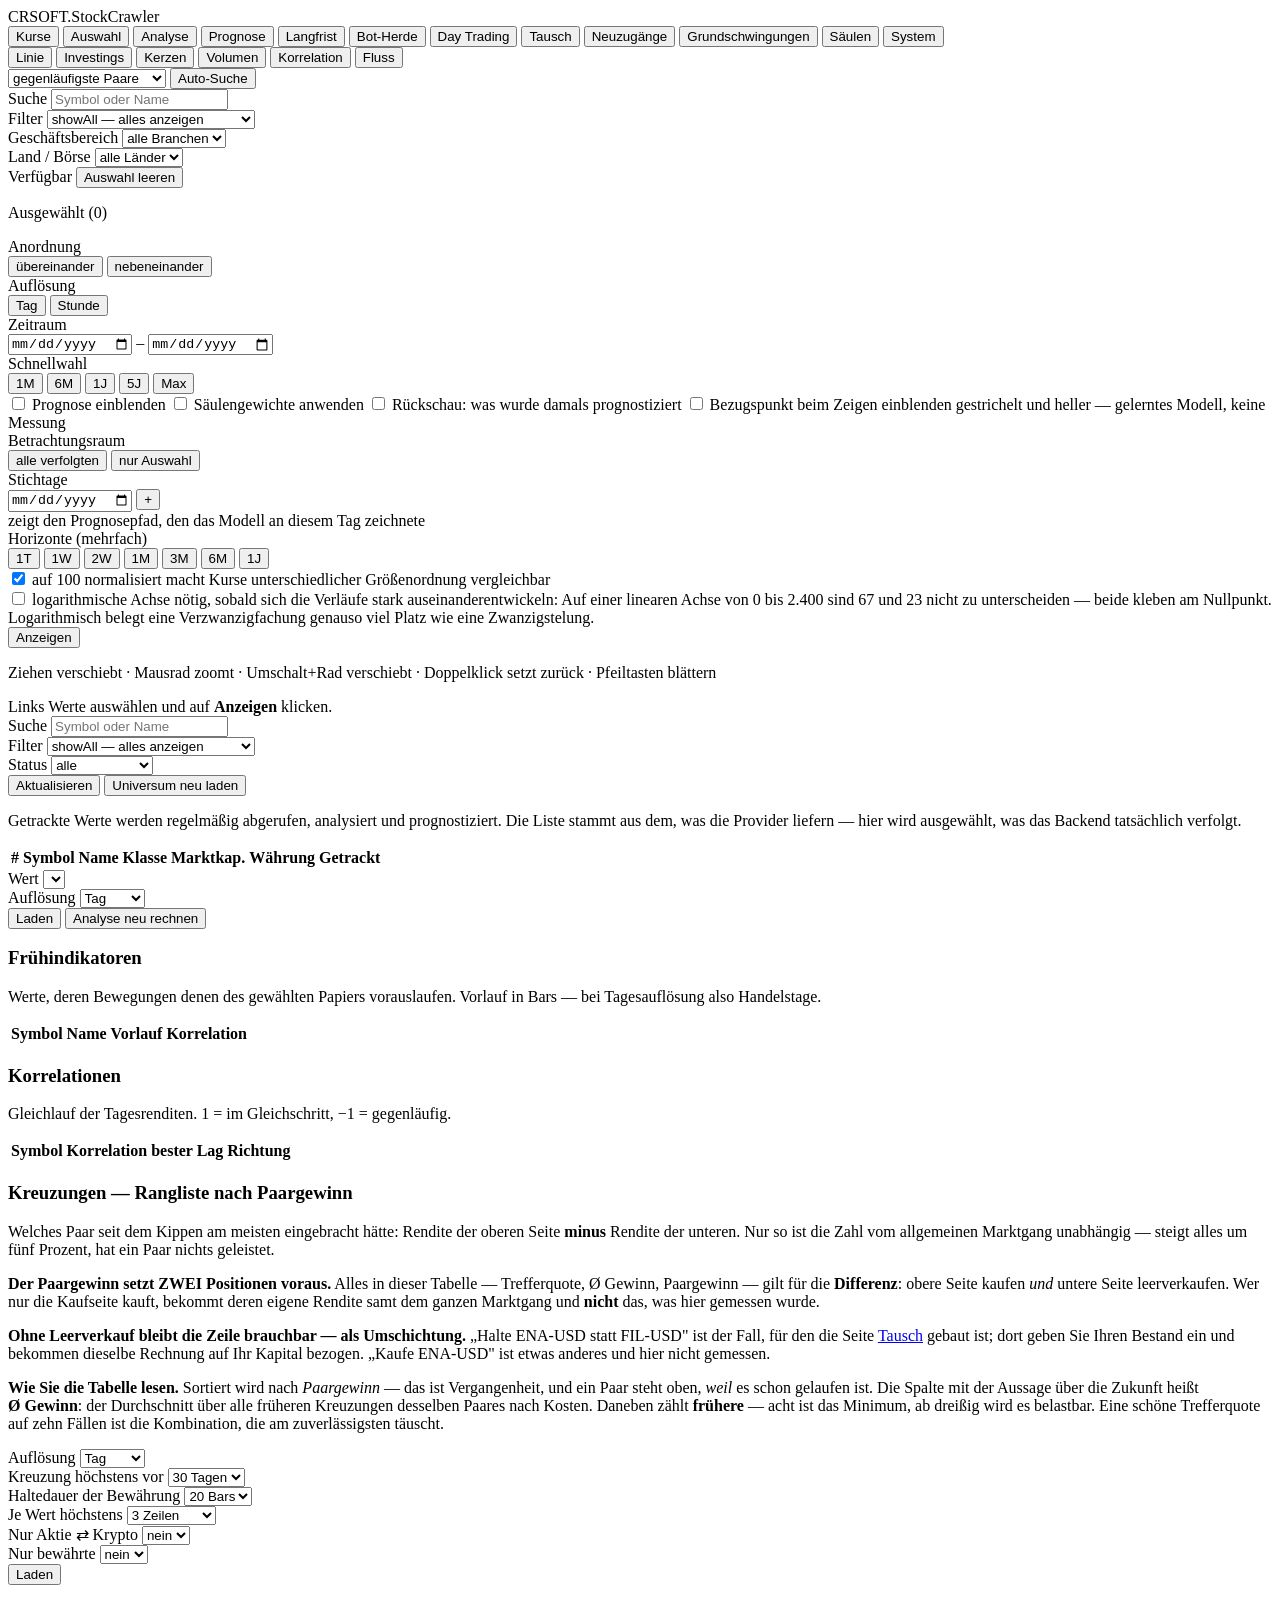
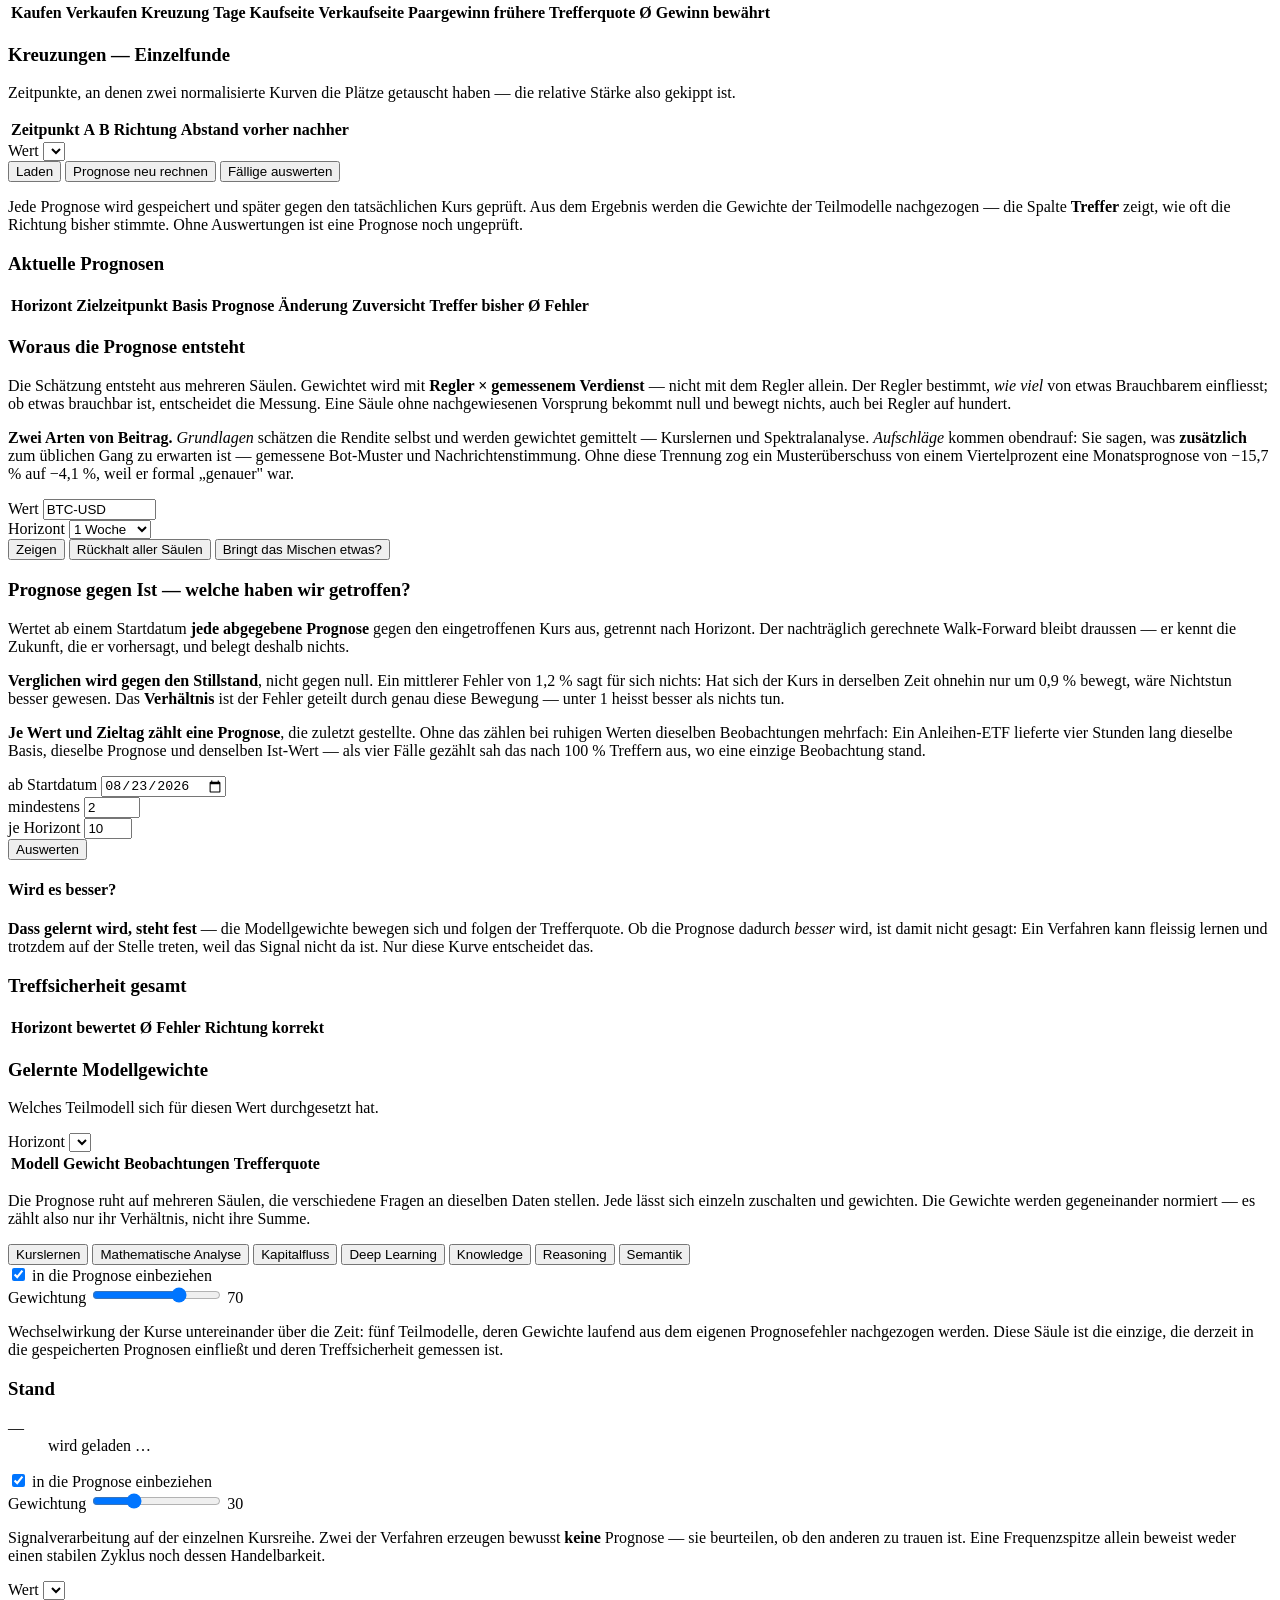
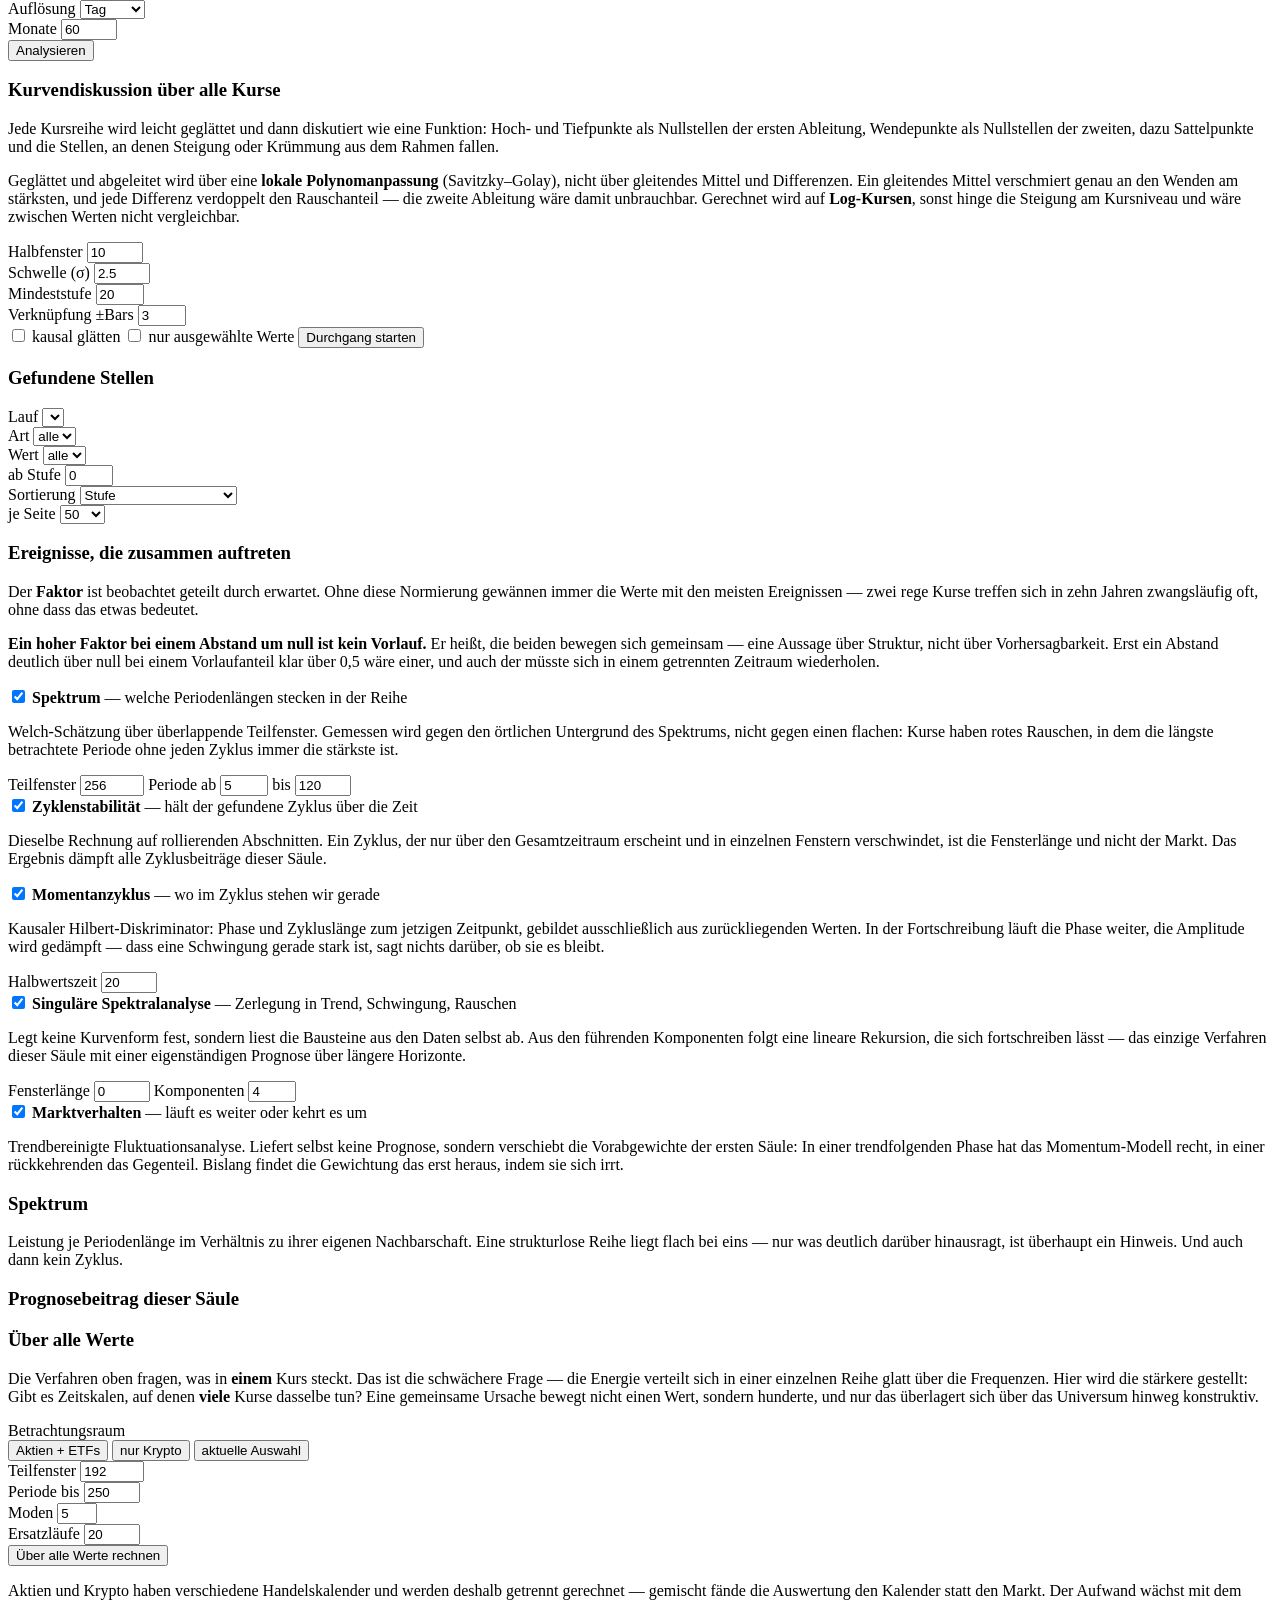
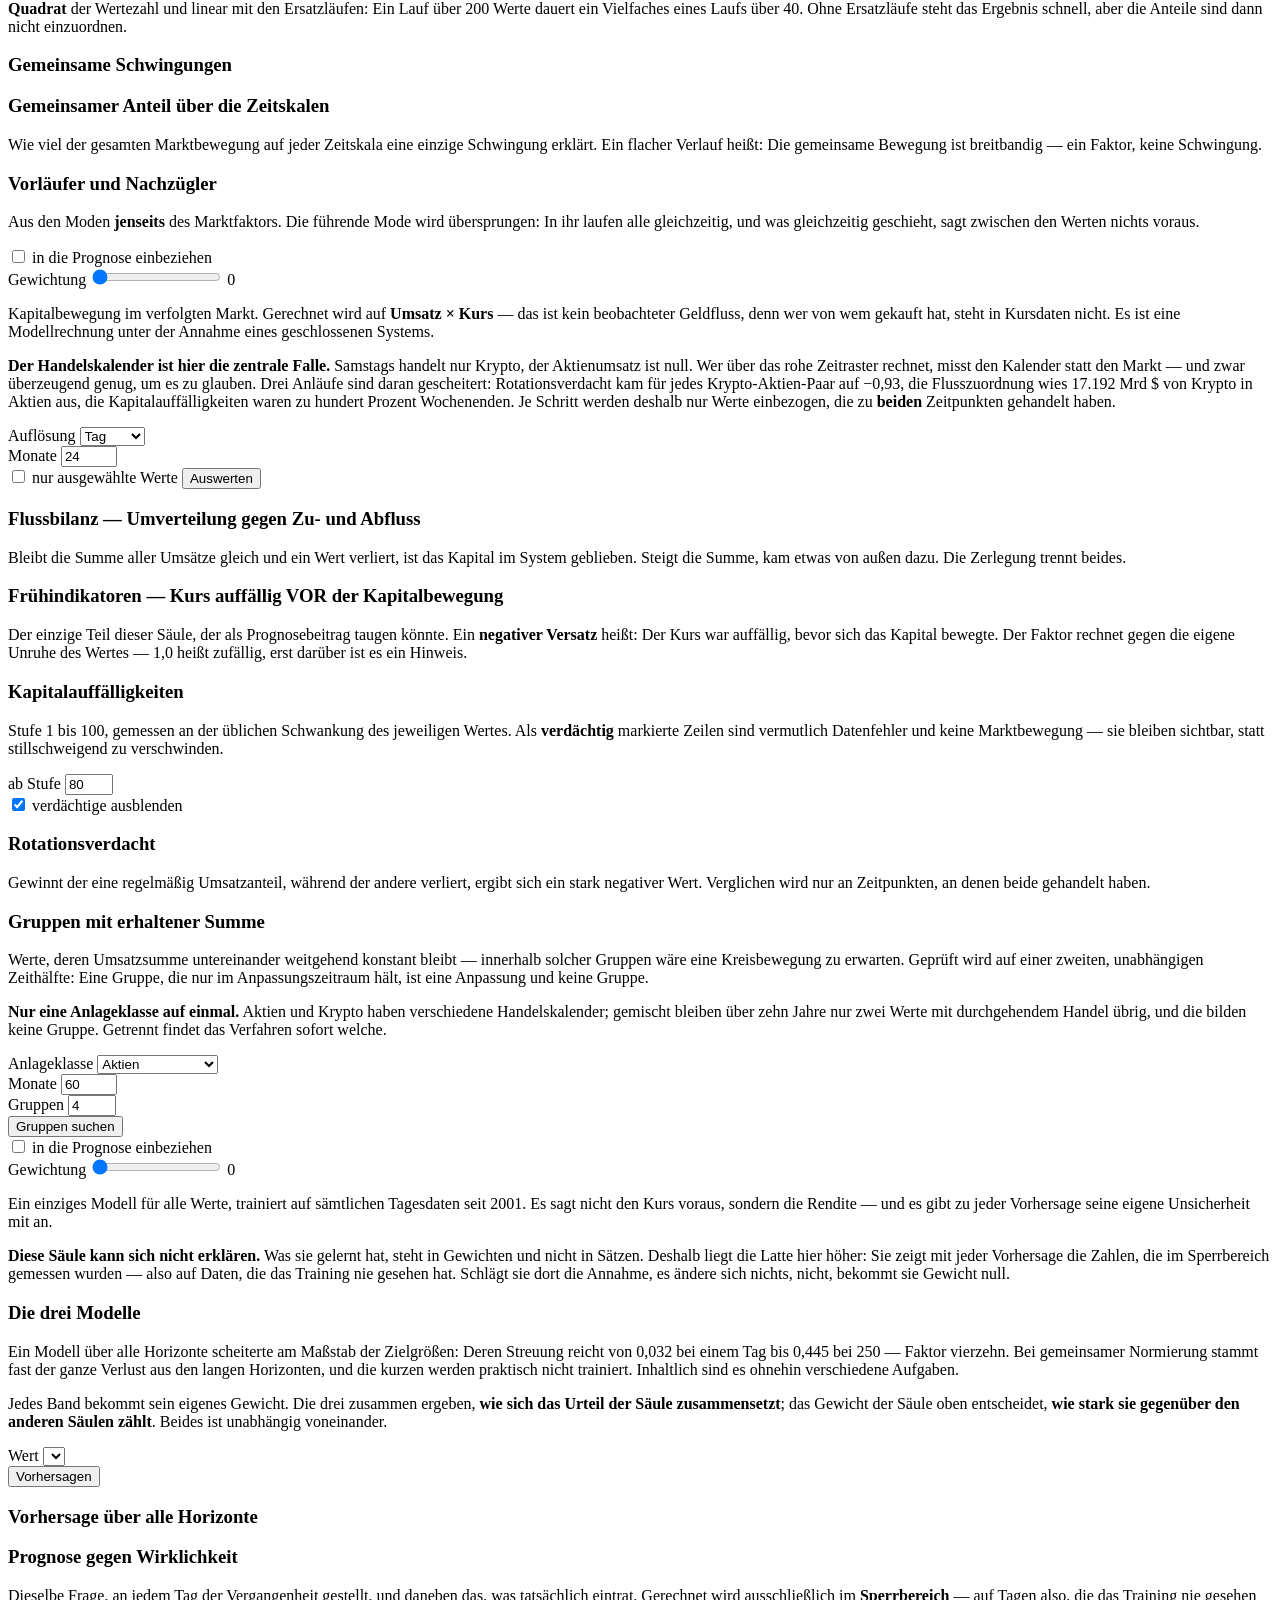
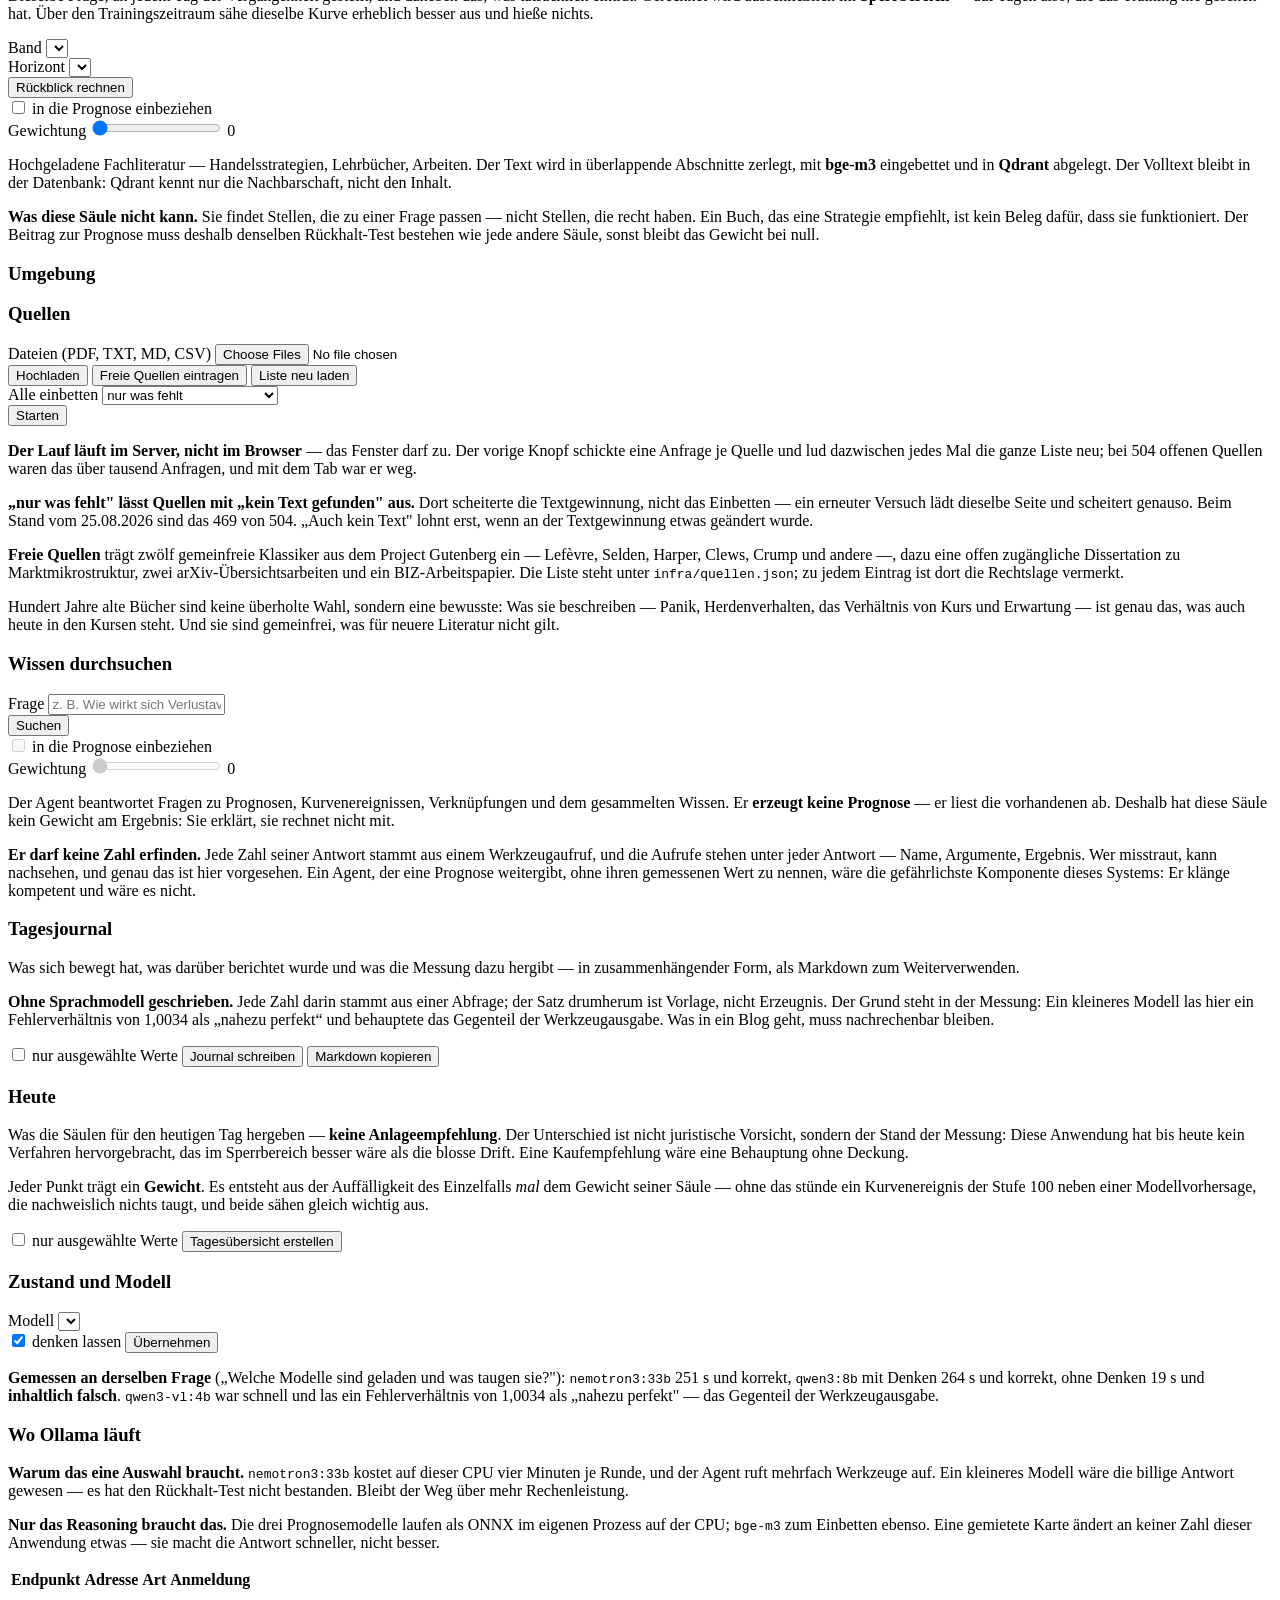
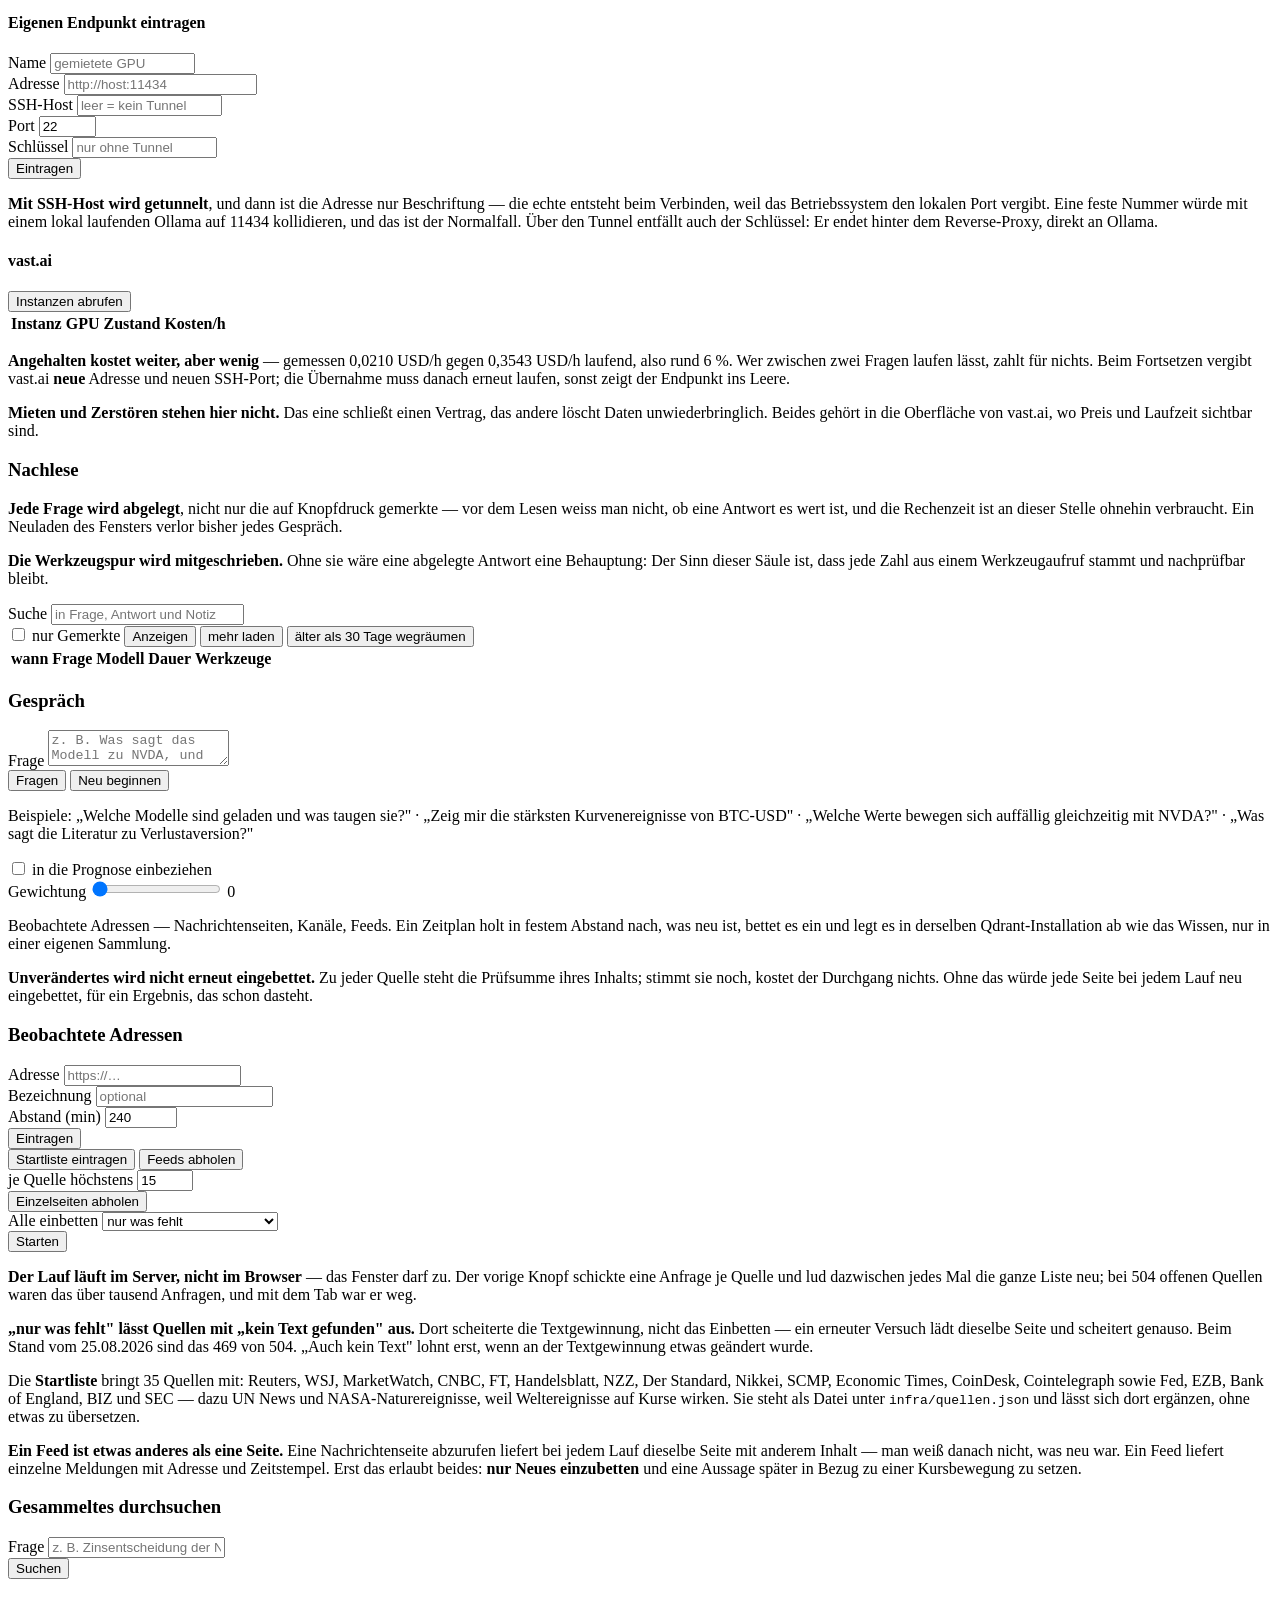
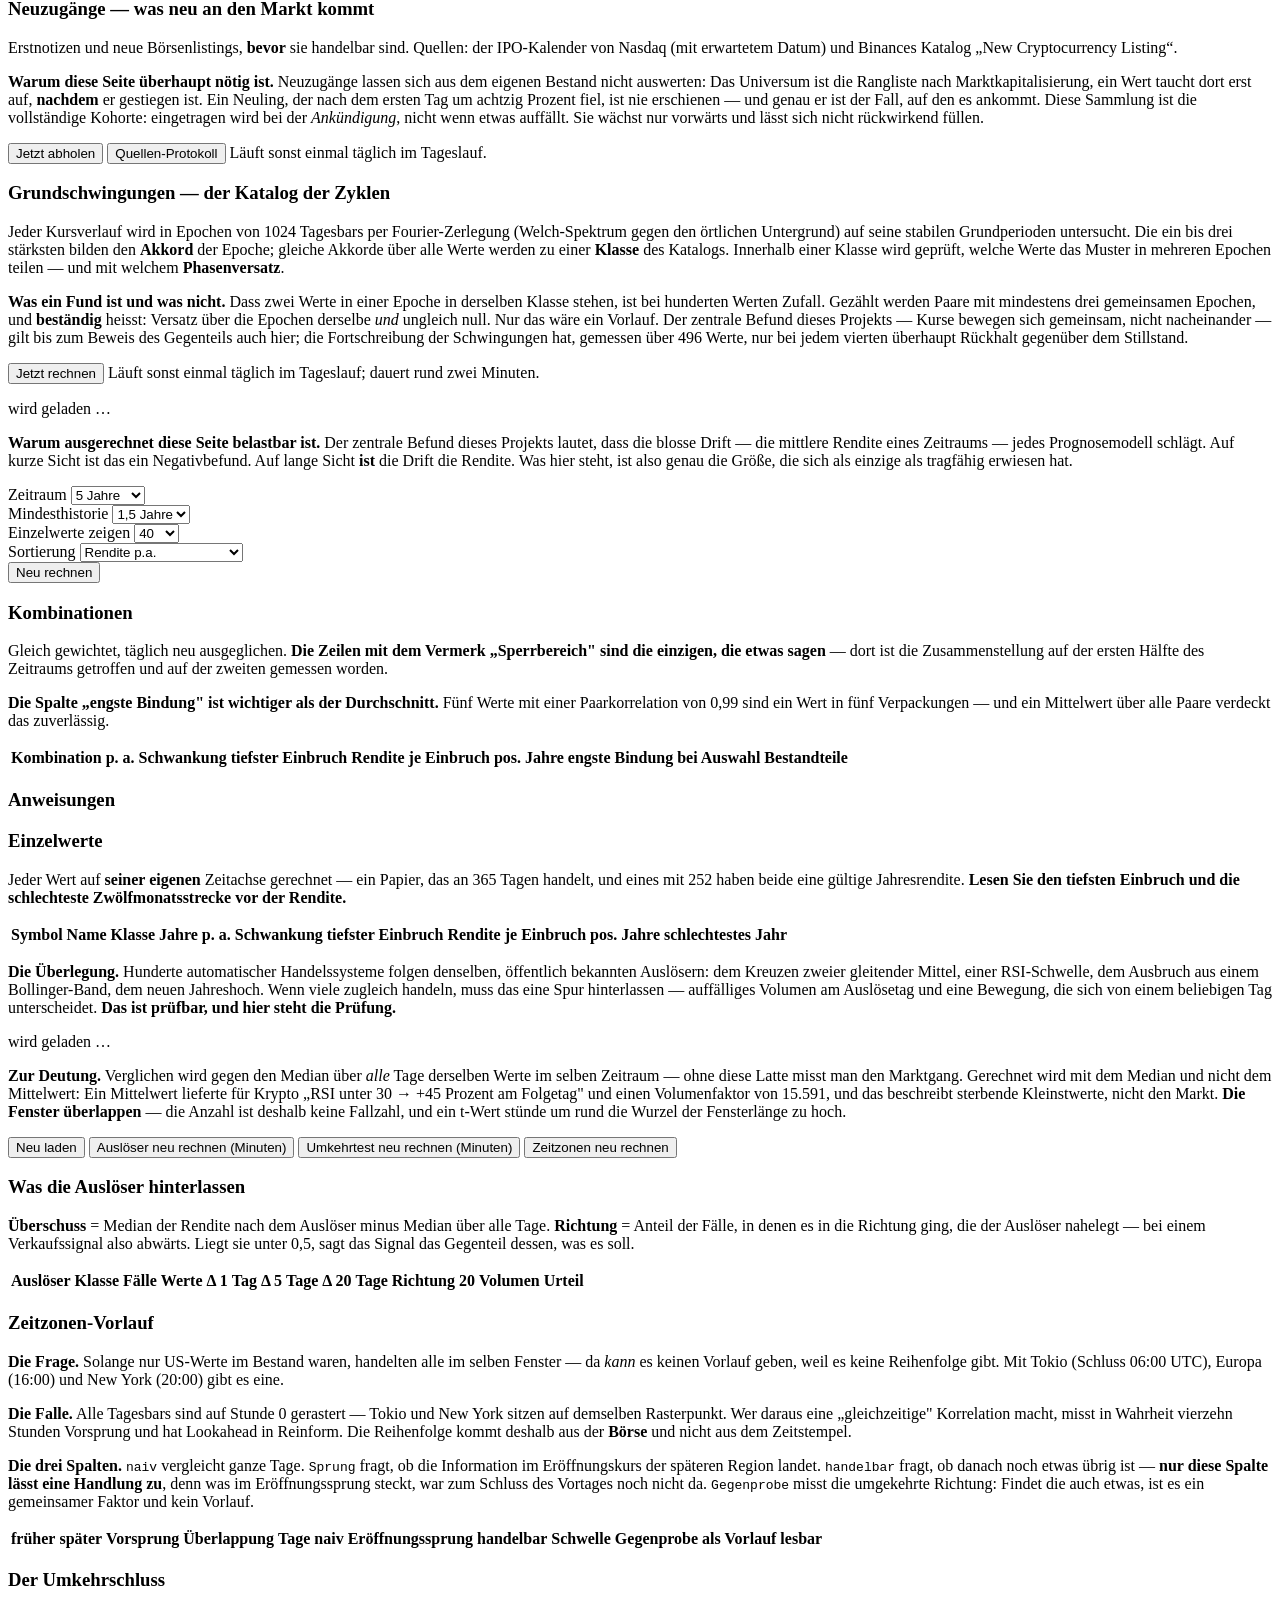
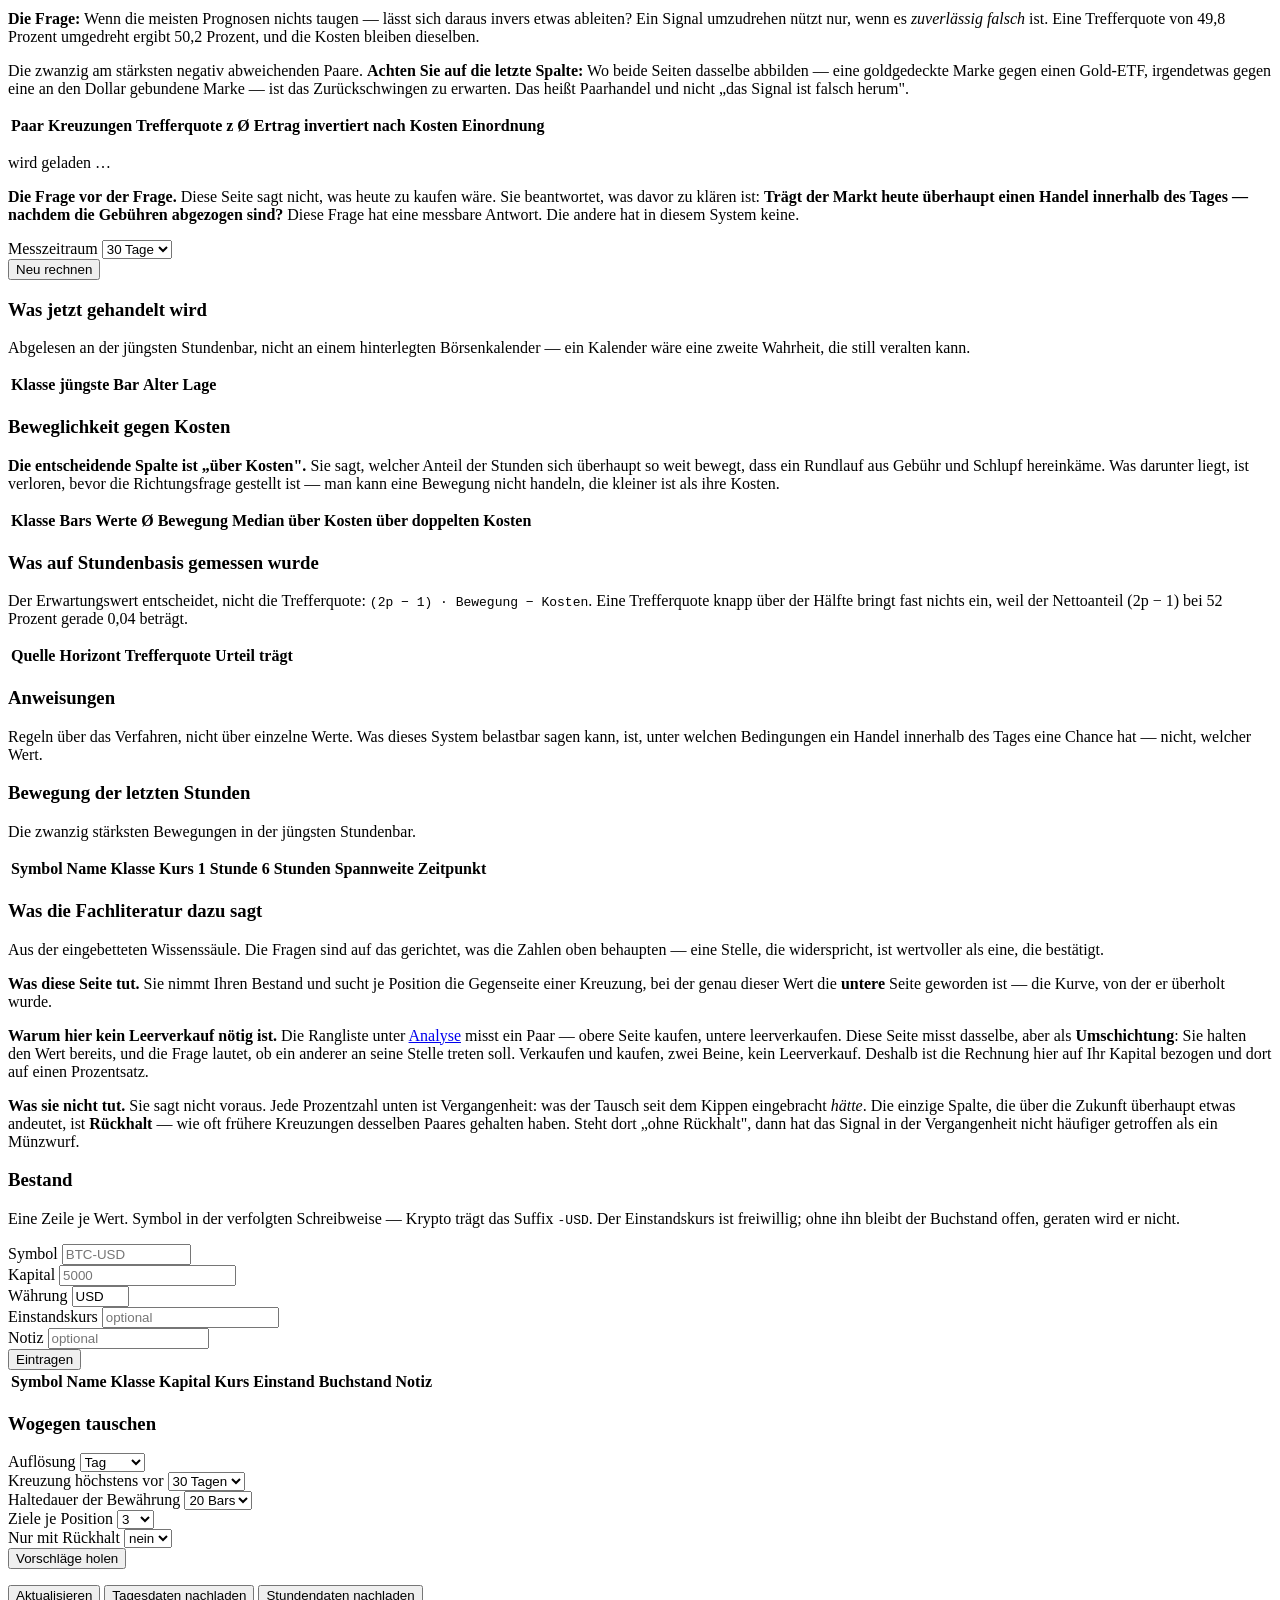
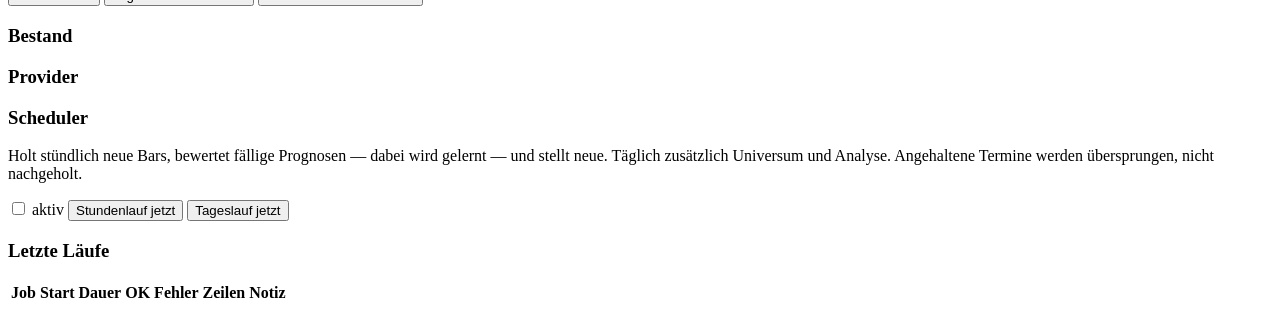
==== commit 0a9f2137: "Grundschwingungen: Katalog der Fourier-Akkorde, eigener Reiter, Prognose, Reasoning Die Mathematik g" ====
--- a/CRS.StockCrawler/src/Ingest.Api/wwwroot/index.html
+++ b/CRS.StockCrawler/src/Ingest.Api/wwwroot/index.html
@@ -56,6 +56,7 @@
     <button data-view="daytrading">Day Trading</button>
     <button data-view="swap">Tausch</button>
     <button data-view="neuzugang">Neuzugänge</button>
+    <button data-view="grundschwingung">Grundschwingungen</button>
     <button data-view="pillars">Säulen</button>
     <button data-view="system">System</button>
   </nav>
@@ -1814,6 +1815,43 @@
   </section>
 </main>
 
+<!-- ================================================== Grundschwingungen -->
+<main id="view-grundschwingung" class="view">
+  <section class="content">
+    <div class="card" id="gs-card">
+      <h3>Grundschwingungen — der Katalog der Zyklen</h3>
+
+      <p class="hint block">
+        Jeder Kursverlauf wird in Epochen von 1024 Tagesbars per Fourier-Zerlegung
+        (Welch-Spektrum gegen den örtlichen Untergrund) auf seine stabilen
+        Grundperioden untersucht. Die ein bis drei stärksten bilden den
+        <b>Akkord</b> der Epoche; gleiche Akkorde über alle Werte werden zu einer
+        <b>Klasse</b> des Katalogs. Innerhalb einer Klasse wird geprüft, welche
+        Werte das Muster in mehreren Epochen teilen — und mit welchem
+        <b>Phasenversatz</b>.
+      </p>
+
+      <p class="hint block">
+        <b>Was ein Fund ist und was nicht.</b> Dass zwei Werte in einer Epoche in
+        derselben Klasse stehen, ist bei hunderten Werten Zufall. Gezählt werden
+        Paare mit mindestens drei gemeinsamen Epochen, und <b>beständig</b> heisst:
+        Versatz über die Epochen derselbe <i>und</i> ungleich null. Nur das wäre ein
+        Vorlauf. Der zentrale Befund dieses Projekts — Kurse bewegen sich gemeinsam,
+        nicht nacheinander — gilt bis zum Beweis des Gegenteils auch hier; die
+        Fortschreibung der Schwingungen hat, gemessen über 496 Werte, nur bei jedem
+        vierten überhaupt Rückhalt gegenüber dem Stillstand.
+      </p>
+
+      <div class="toolbar">
+        <button id="gs-lauf" class="primary">Jetzt rechnen</button>
+        <span class="hint">Läuft sonst einmal täglich im Tageslauf; dauert rund zwei Minuten.</span>
+      </div>
+
+      <div id="gs-out"></div>
+    </div>
+  </section>
+</main>
+
 <!-- ================================================== Langfrist -->
 <main id="view-langfrist" class="view">
   <section class="content wide">
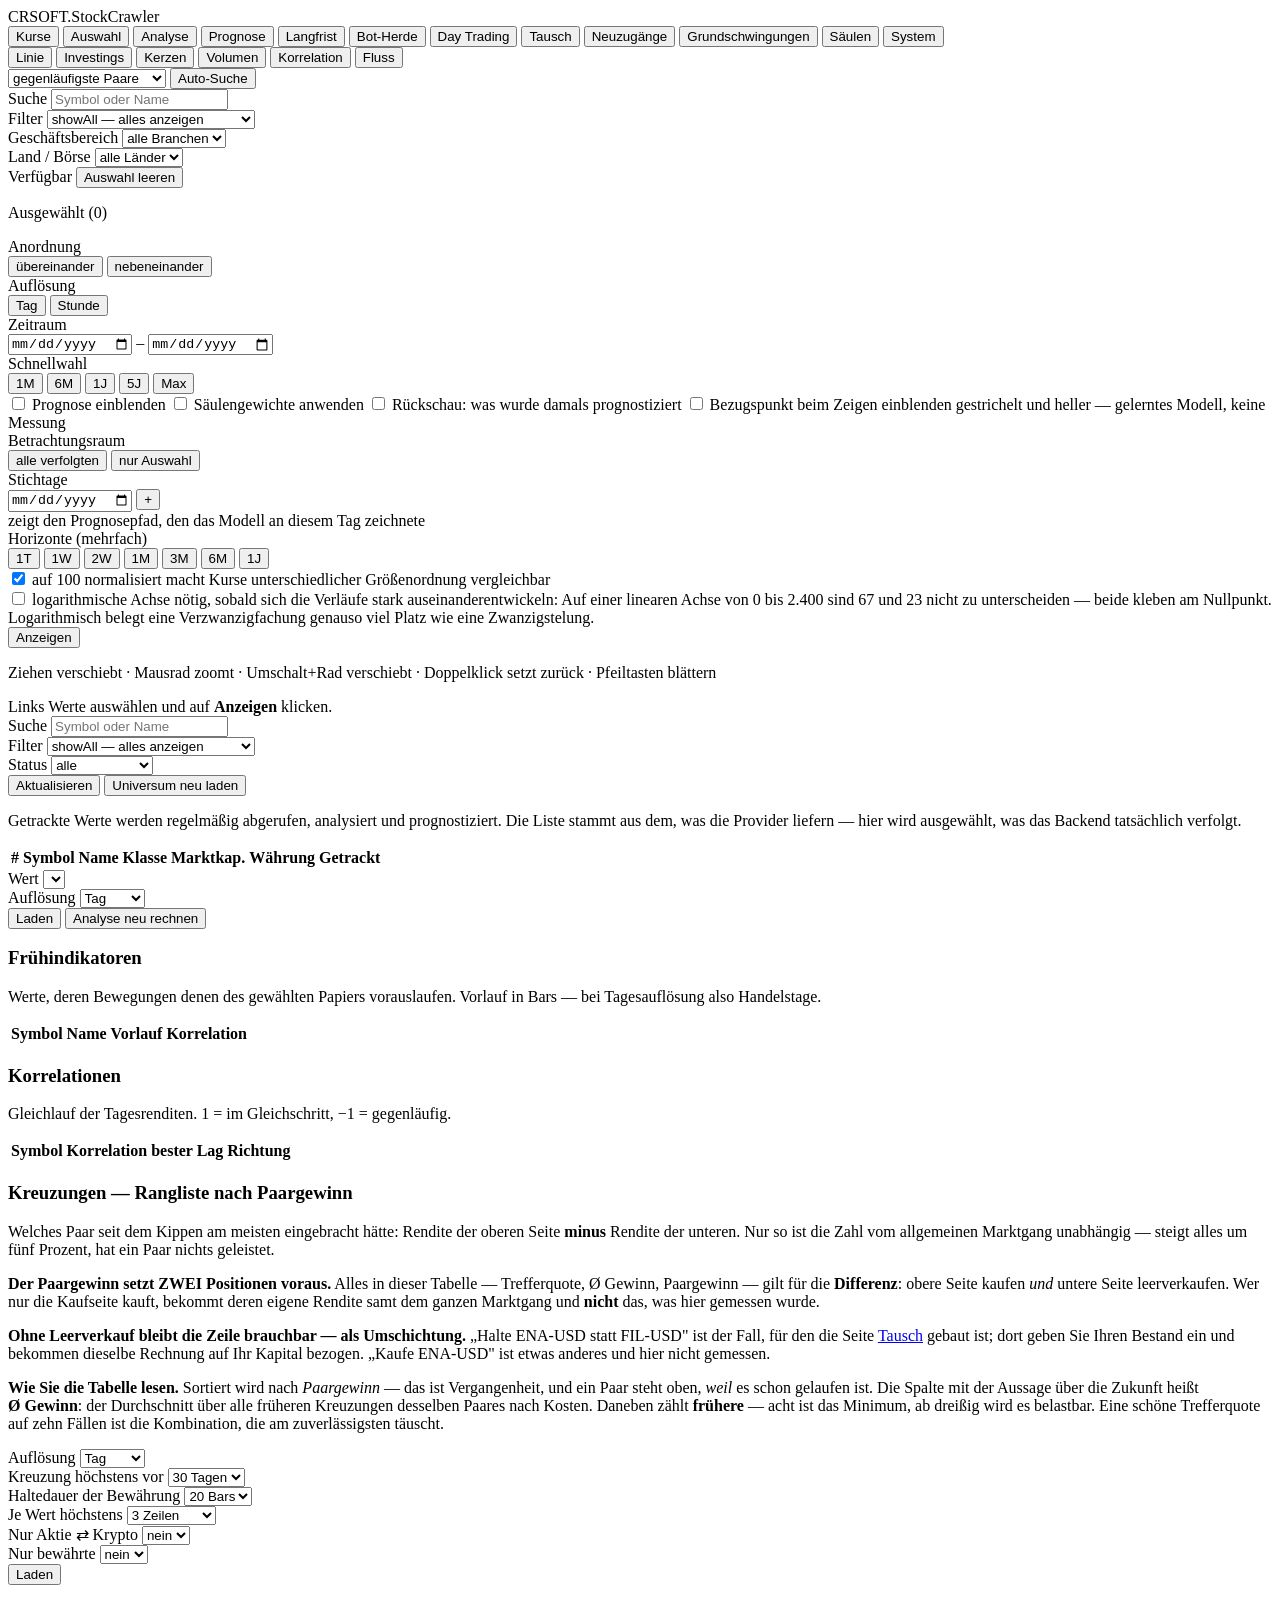
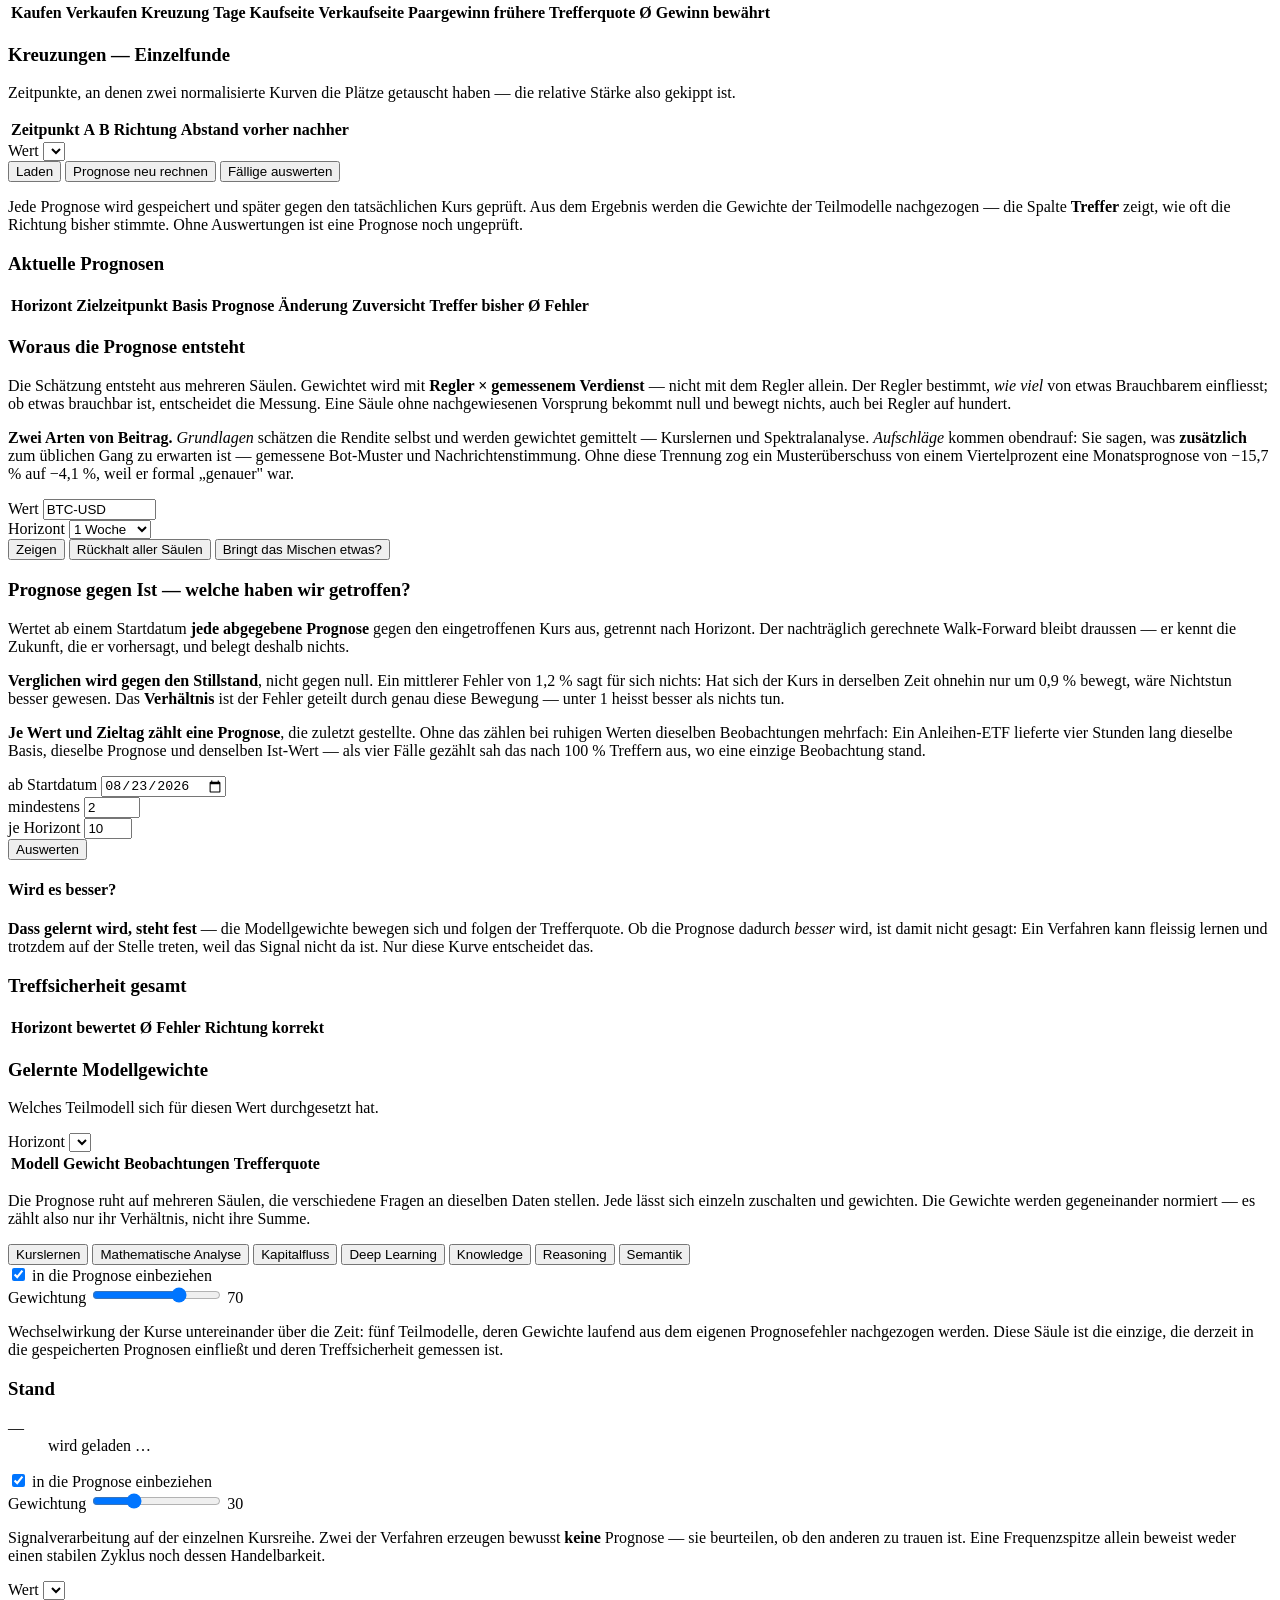
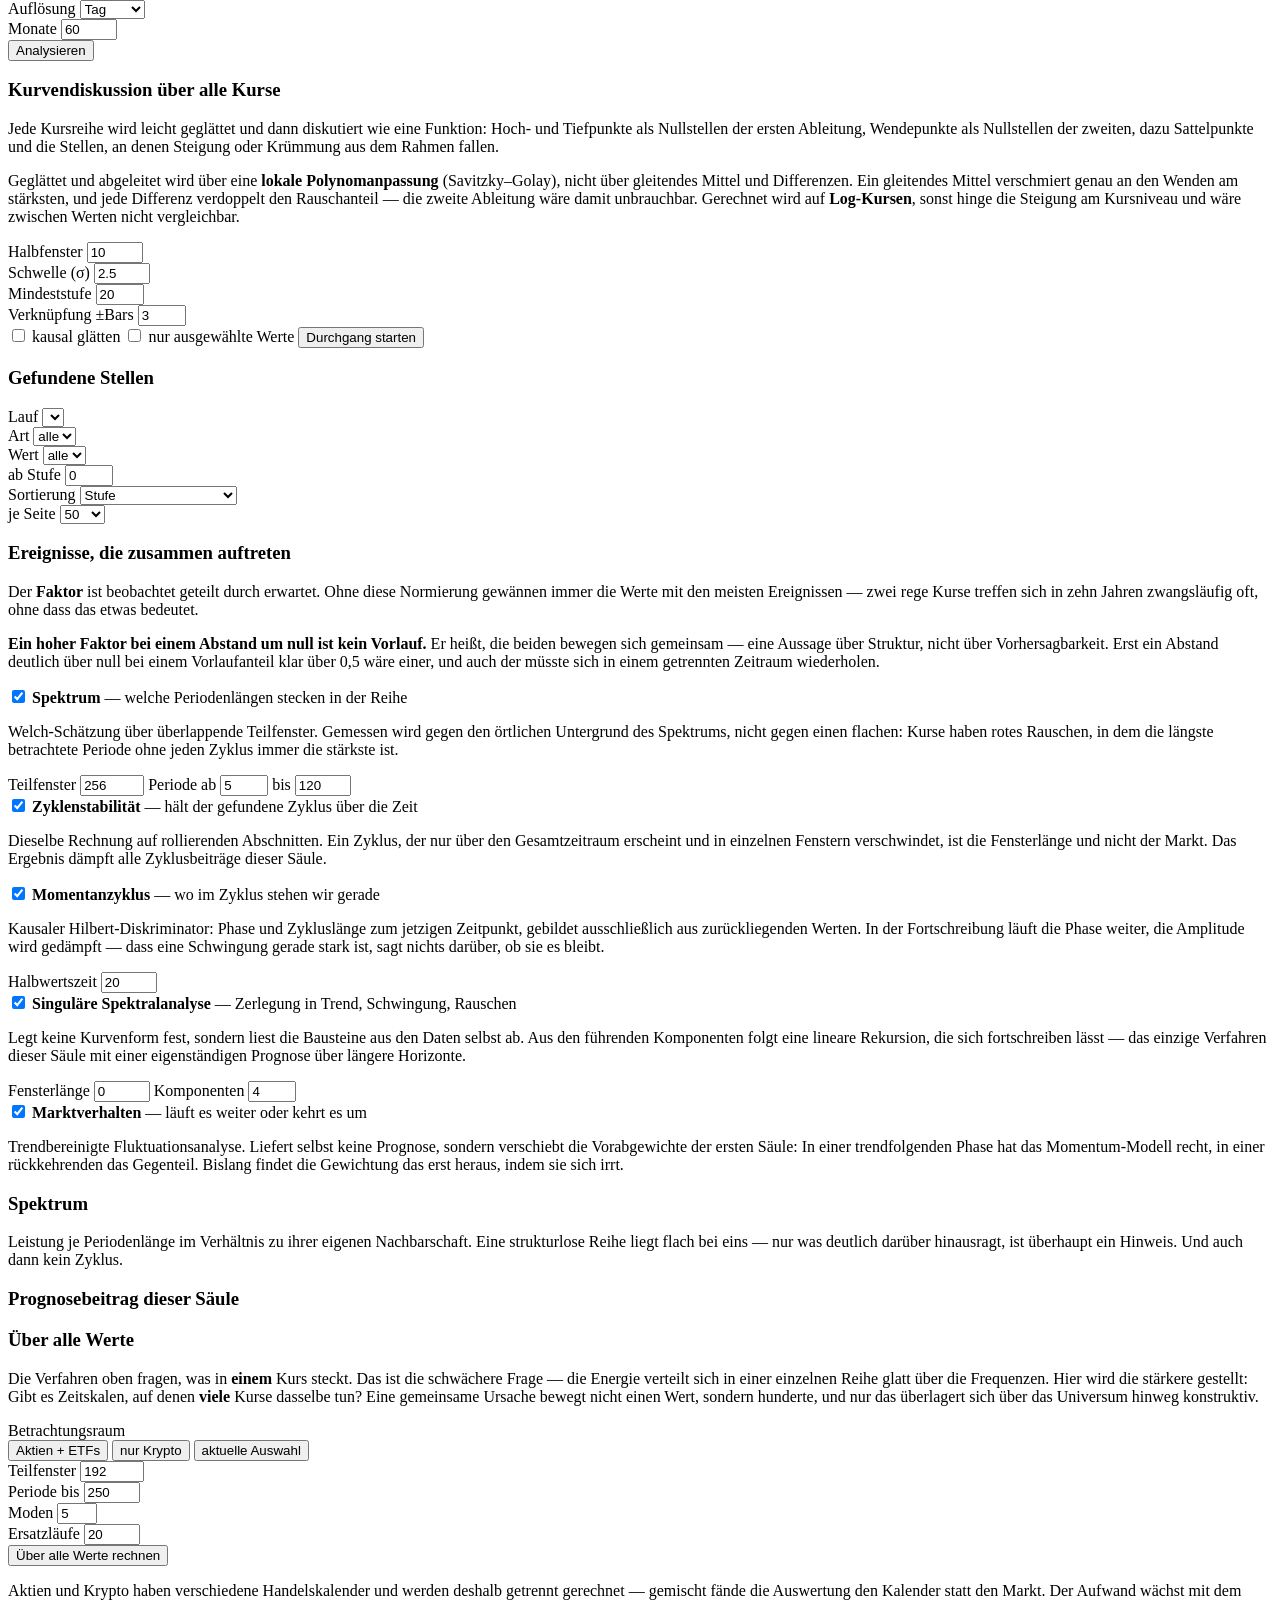
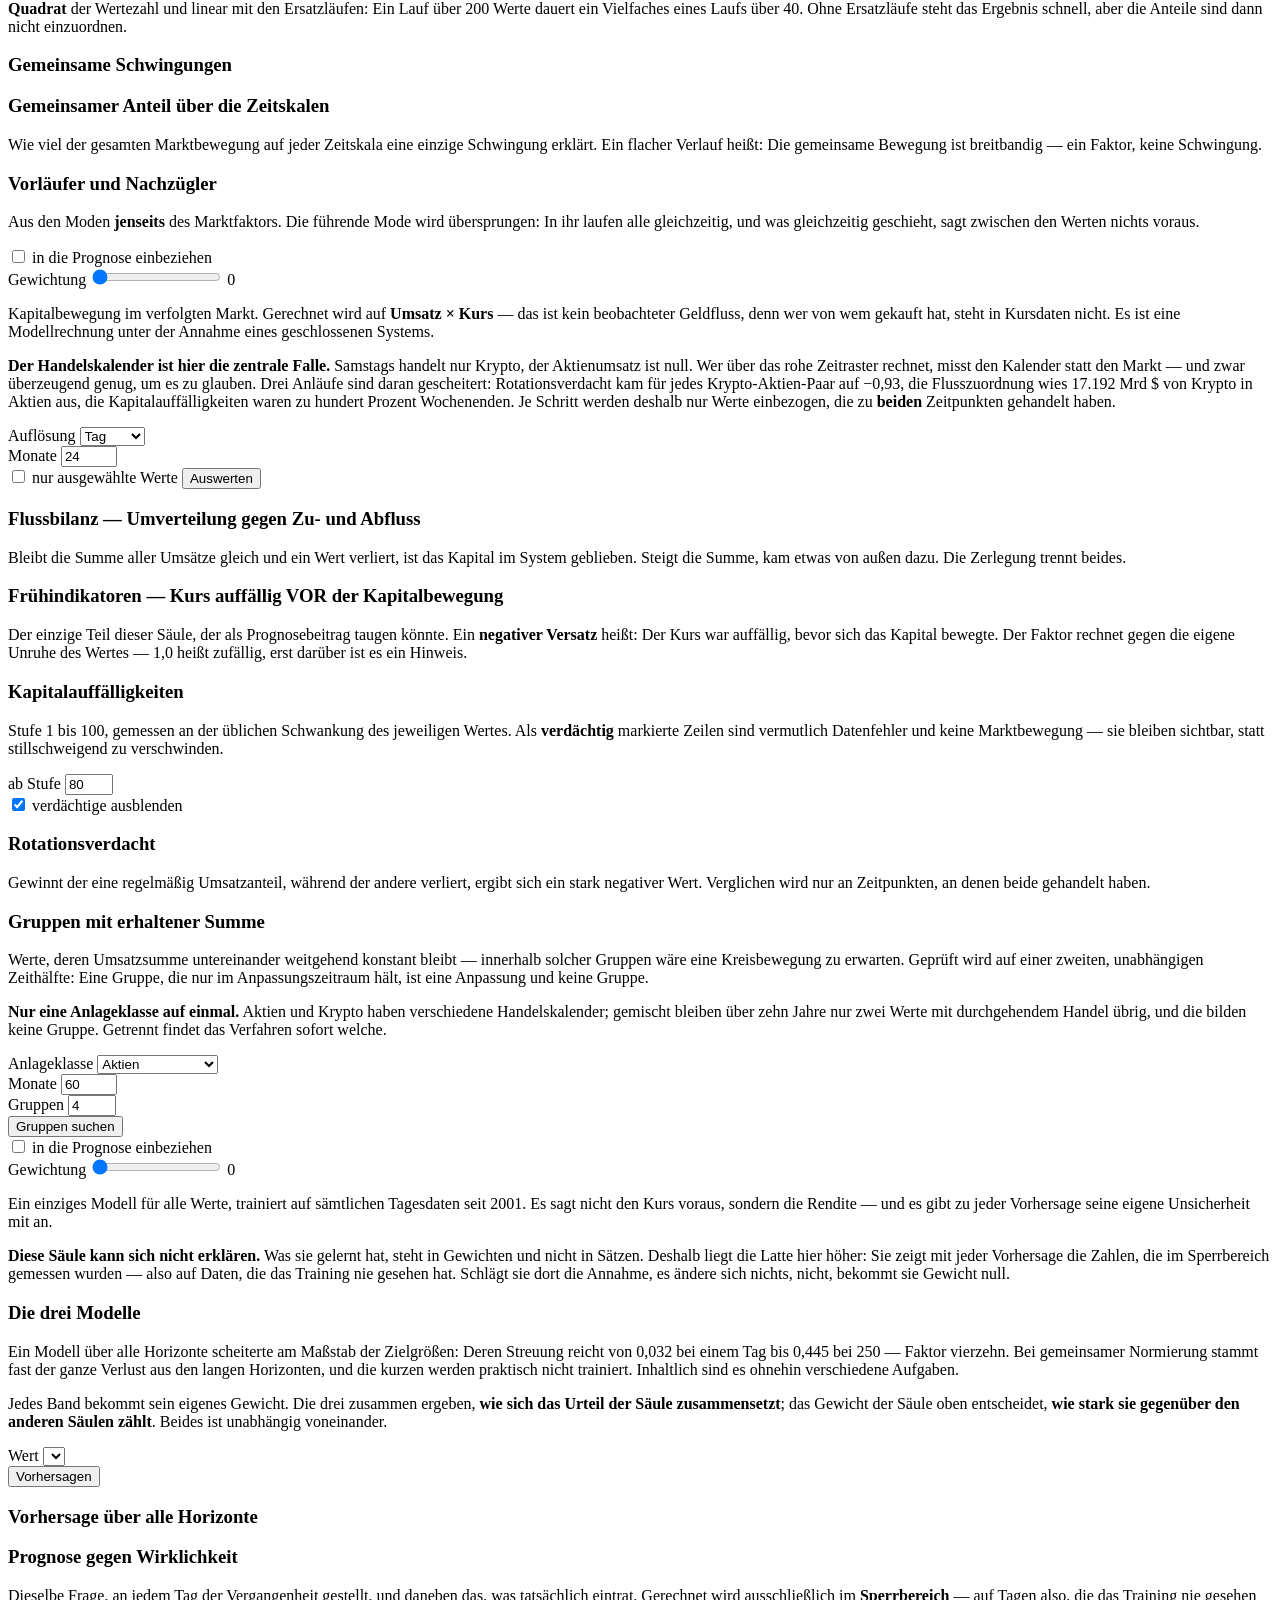
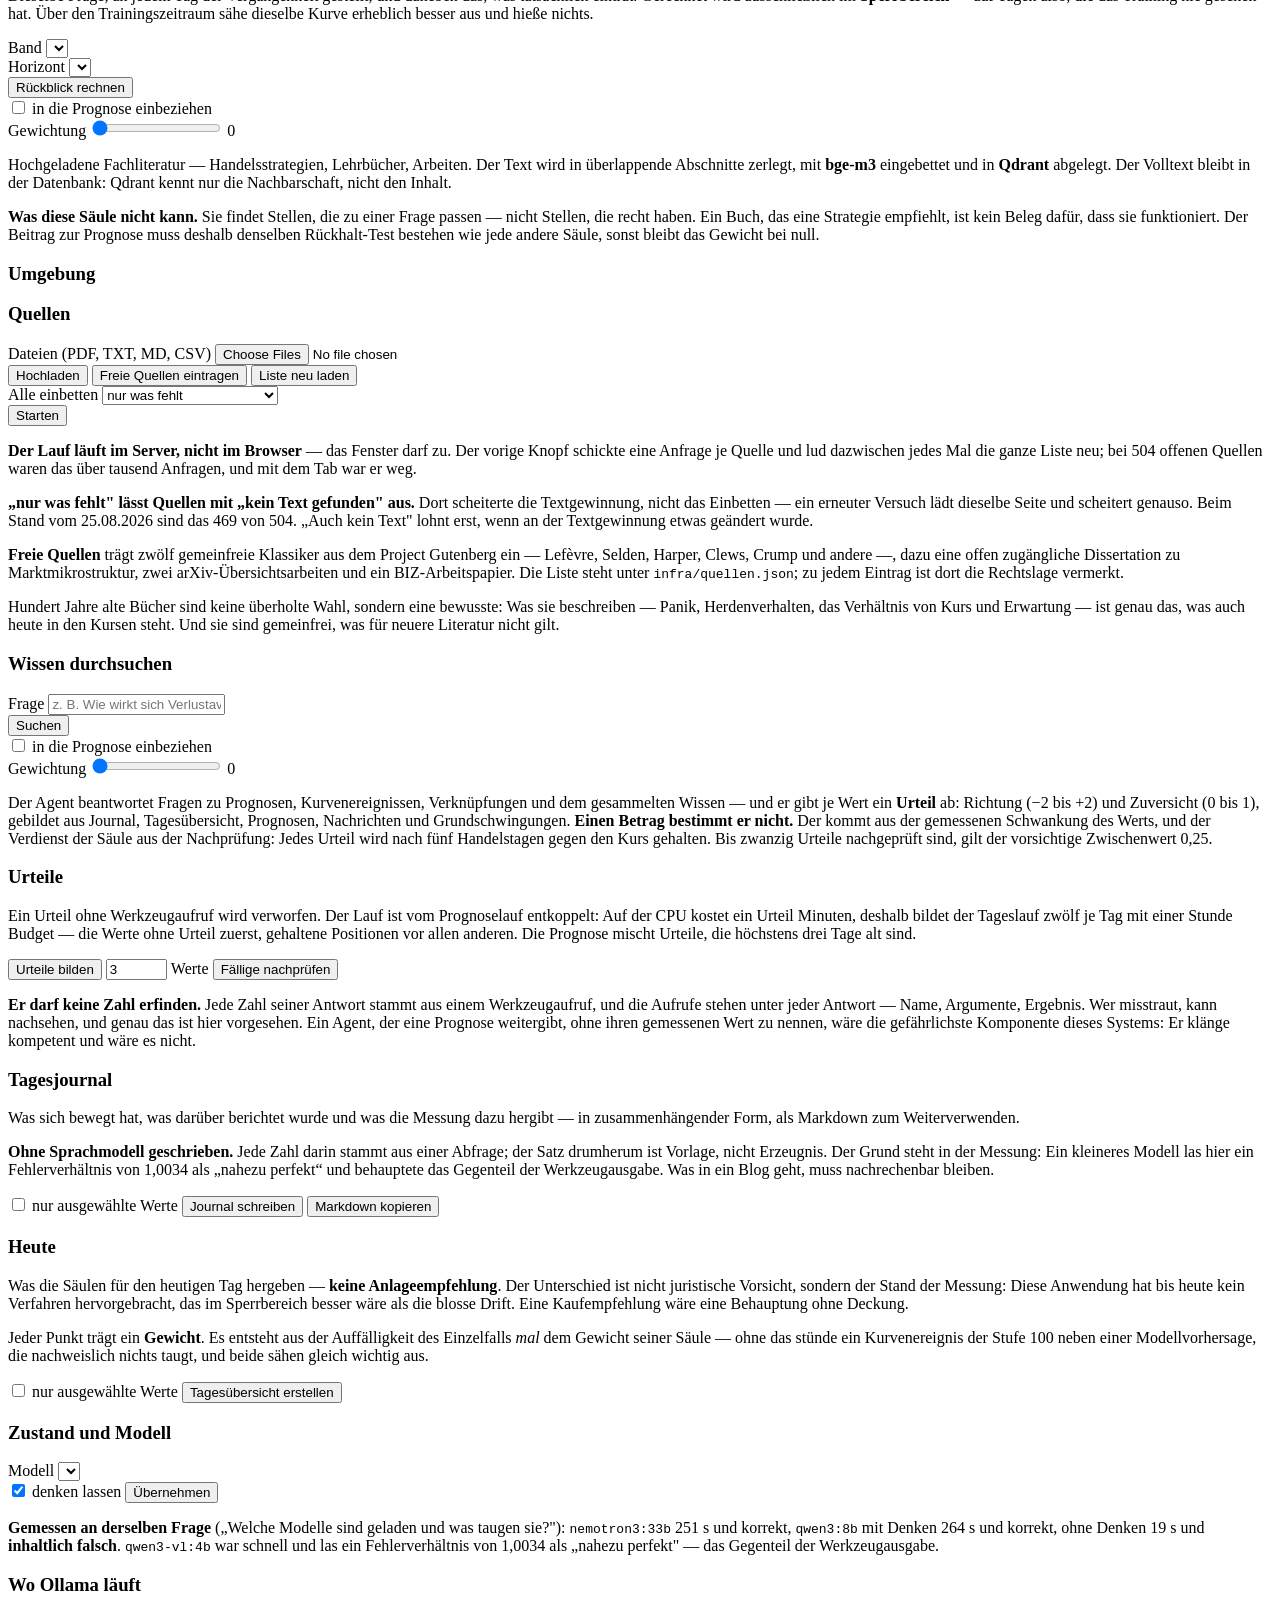
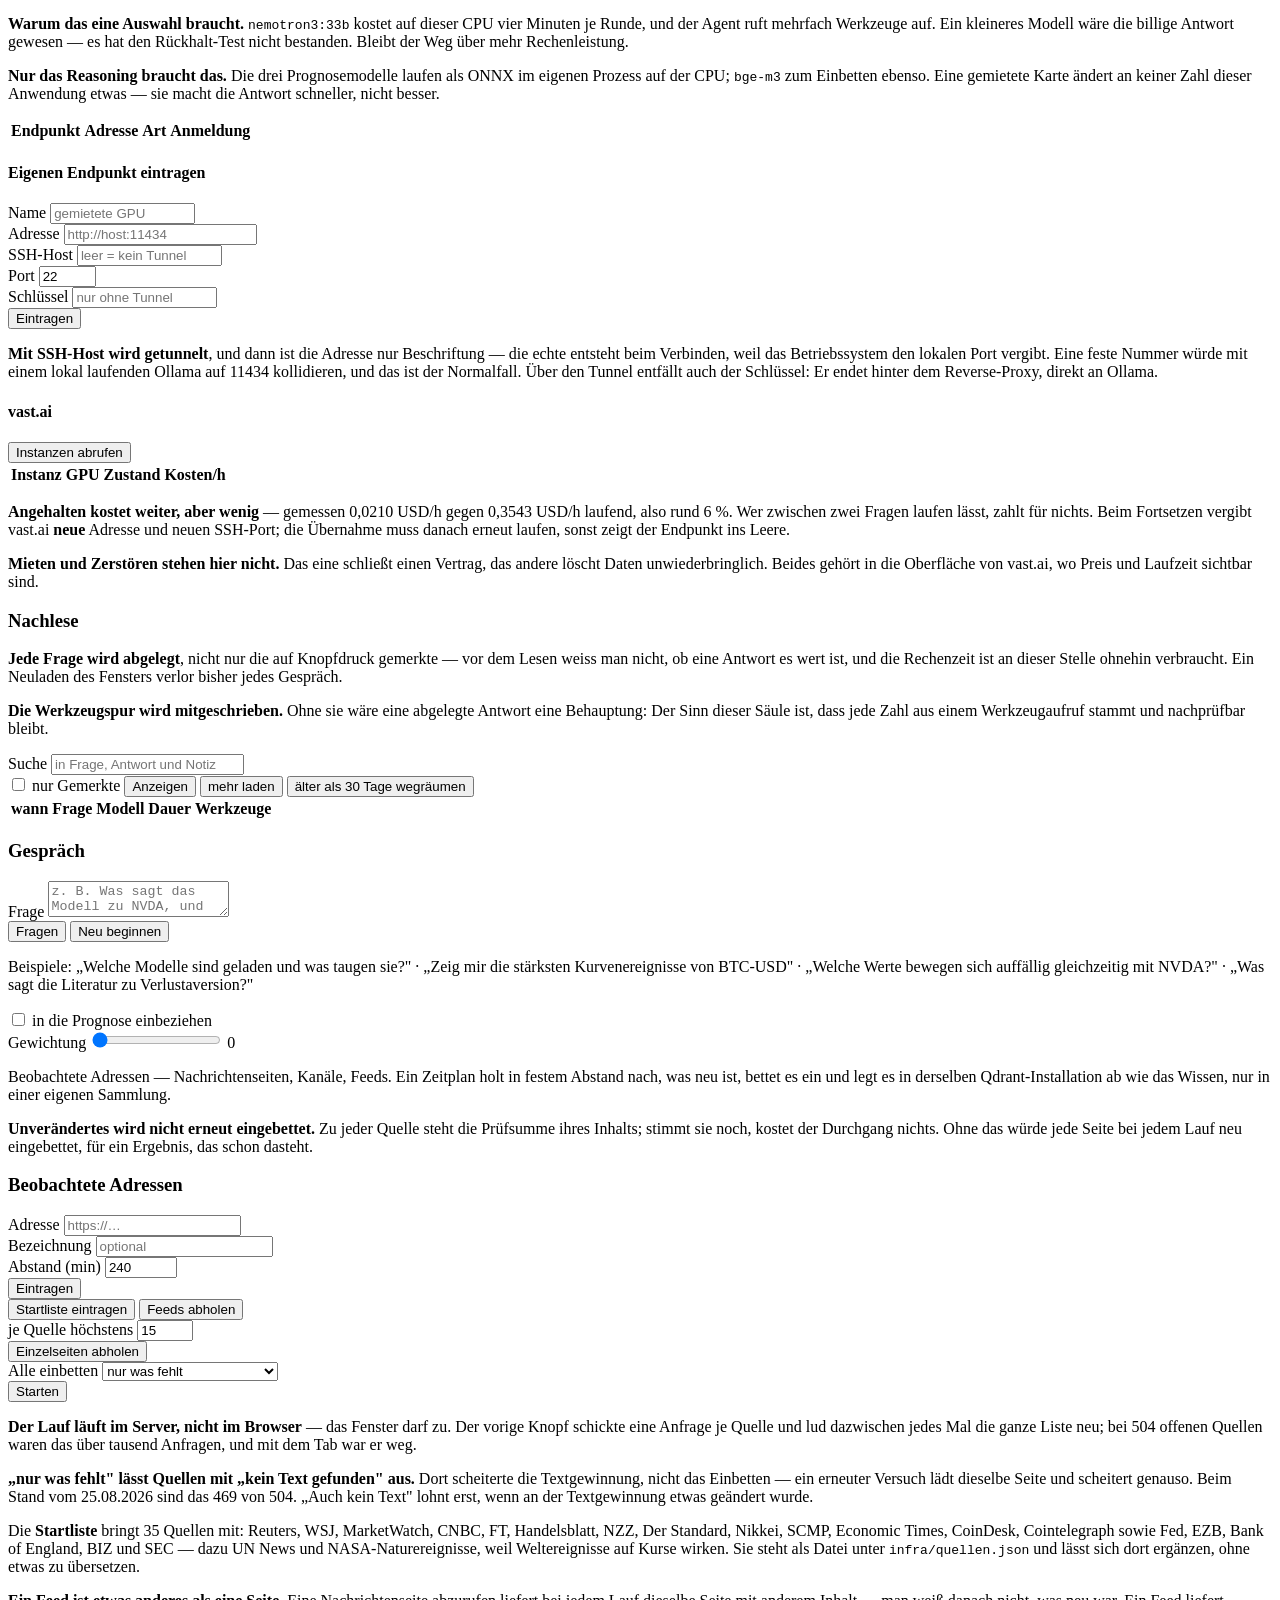
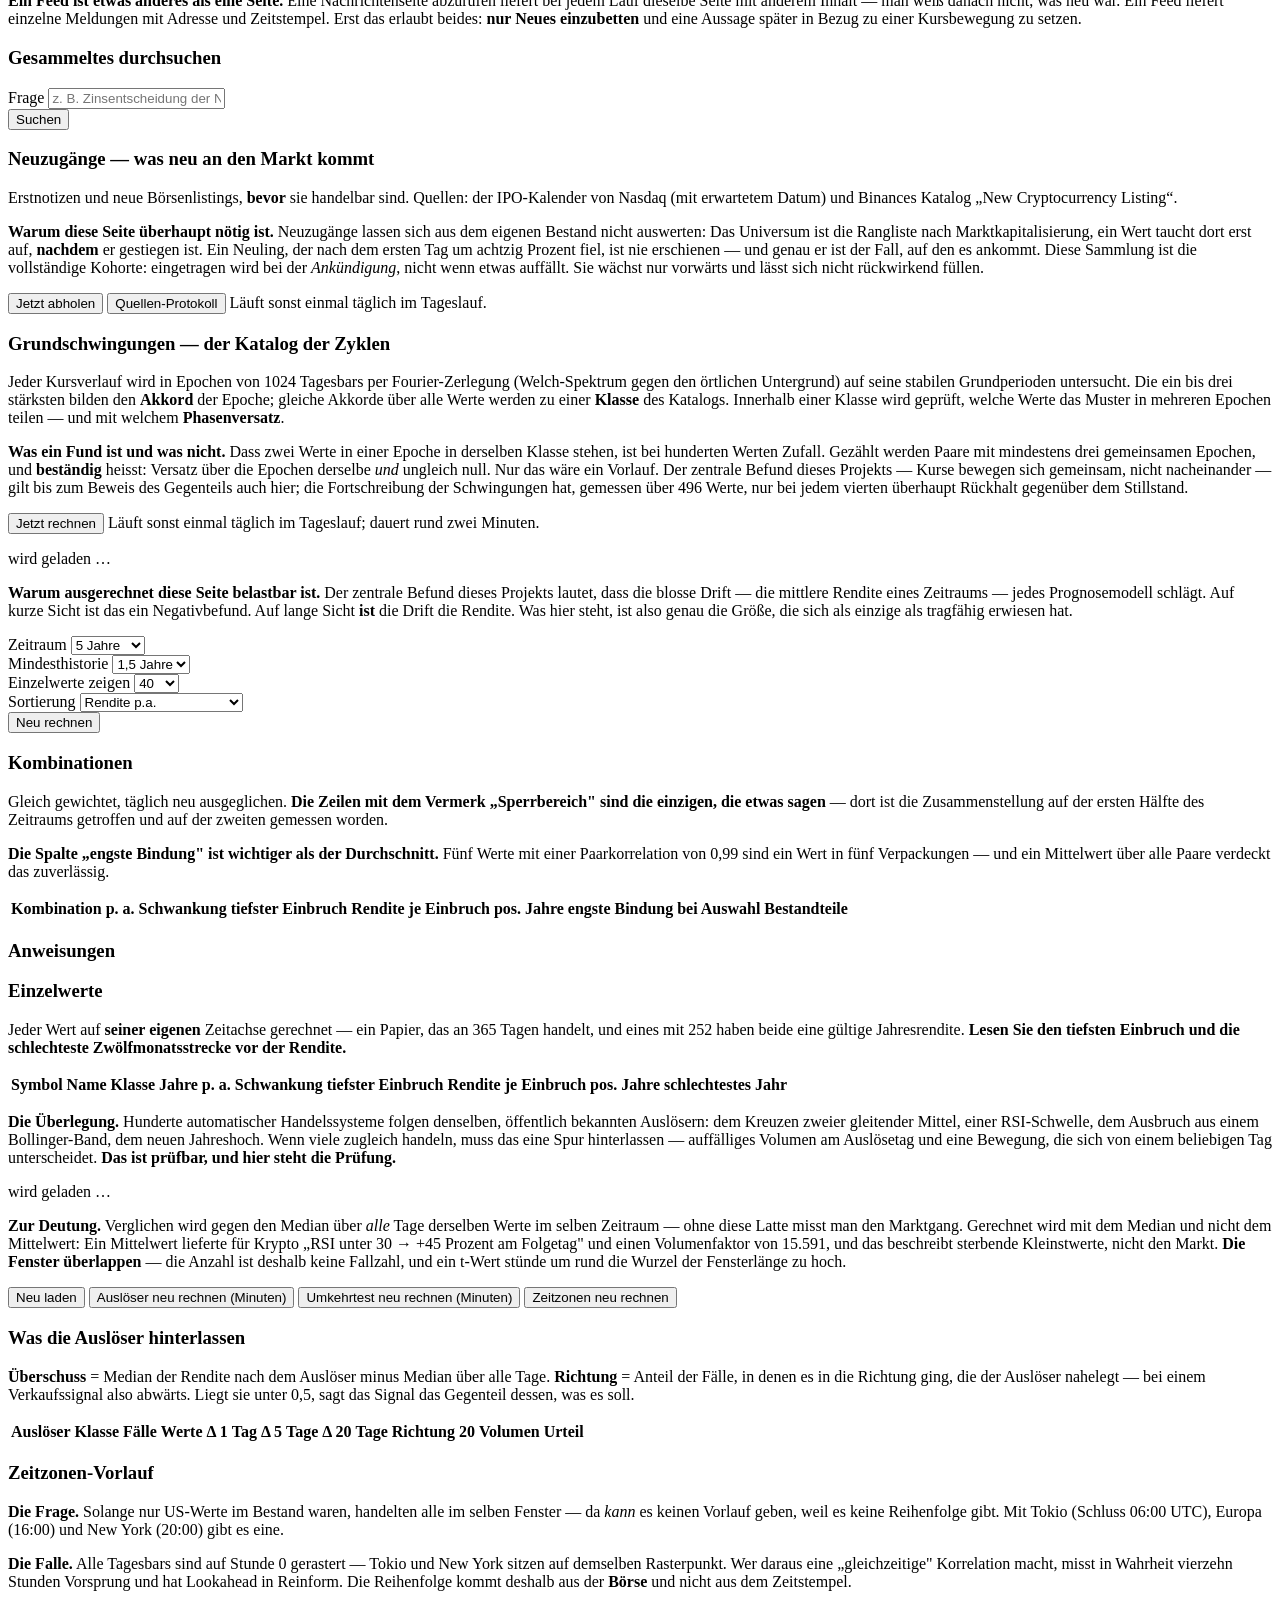
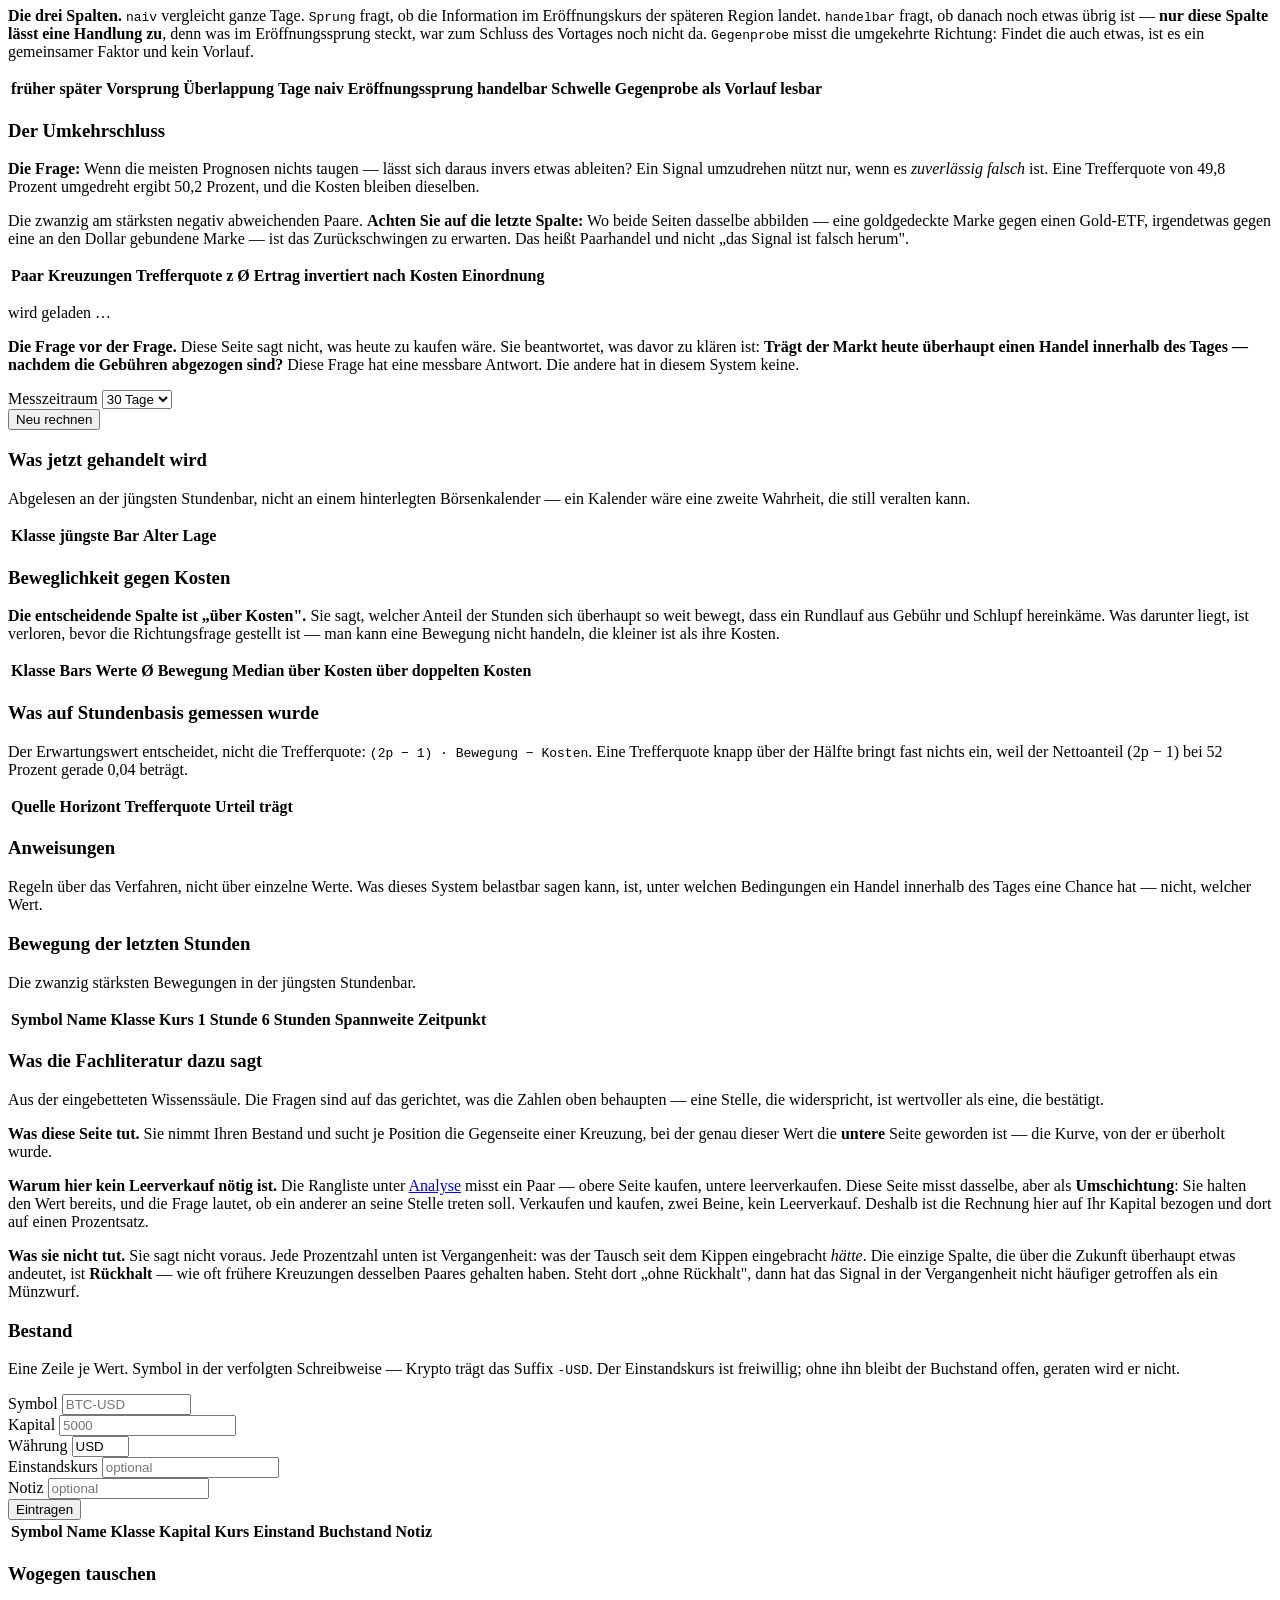
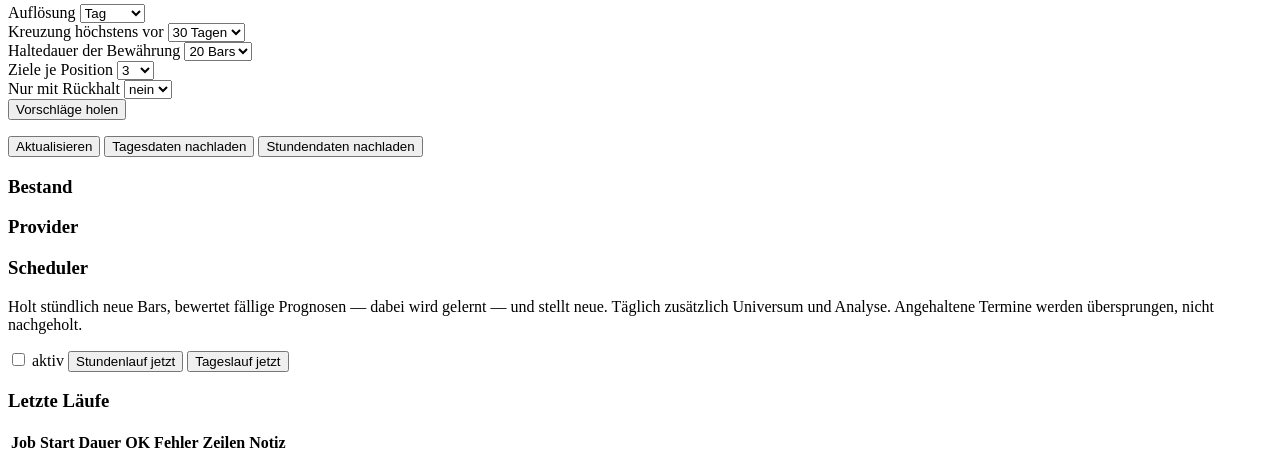
==== commit 06555015: "Reasoning-Saeule: Urteil des Agenten als Aufschlag in die Prognose Bisher las der Agent die Prognose" ====
--- a/CRS.StockCrawler/src/Ingest.Api/wwwroot/index.html
+++ b/CRS.StockCrawler/src/Ingest.Api/wwwroot/index.html
@@ -1377,12 +1377,12 @@
     <div class="pillar-panel" data-panel="reasoning">
       <div class="pillar-head">
         <label class="check">
-          <input type="checkbox" class="pillar-on" data-key="reasoning" disabled>
+          <input type="checkbox" class="pillar-on" data-key="reasoning">
           in die Prognose einbeziehen
         </label>
         <div class="weight">
           <label>Gewichtung</label>
-          <input type="range" class="pillar-weight" data-key="reasoning" min="0" max="100" value="0" disabled>
+          <input type="range" class="pillar-weight" data-key="reasoning" min="0" max="100" value="0">
           <output class="pillar-weight-out" data-key="reasoning">0</output>
           <span class="share" data-share="reasoning"></span>
         </div>
@@ -1390,10 +1390,32 @@
 
       <p class="hint block">
         Der Agent beantwortet Fragen zu Prognosen, Kurvenereignissen,
-        Verknüpfungen und dem gesammelten Wissen. Er <b>erzeugt keine
-        Prognose</b> — er liest die vorhandenen ab. Deshalb hat diese Säule
-        kein Gewicht am Ergebnis: Sie erklärt, sie rechnet nicht mit.
-      </p>
+        Verknüpfungen und dem gesammelten Wissen — und er gibt je Wert ein
+        <b>Urteil</b> ab: Richtung (−2 bis +2) und Zuversicht (0 bis 1), gebildet
+        aus Journal, Tagesübersicht, Prognosen, Nachrichten und
+        Grundschwingungen. <b>Einen Betrag bestimmt er nicht.</b> Der kommt aus
+        der gemessenen Schwankung des Werts, und der Verdienst der Säule aus
+        der Nachprüfung: Jedes Urteil wird nach fünf Handelstagen gegen den
+        Kurs gehalten. Bis zwanzig Urteile nachgeprüft sind, gilt der
+        vorsichtige Zwischenwert 0,25.
+      </p>
+
+      <div class="card" id="rs-urteile-card">
+        <h3>Urteile</h3>
+        <p class="hint block">
+          Ein Urteil ohne Werkzeugaufruf wird verworfen. Der Lauf ist vom
+          Prognoselauf entkoppelt: Auf der CPU kostet ein Urteil Minuten, deshalb
+          bildet der Tageslauf zwölf je Tag mit einer Stunde Budget — die Werte
+          ohne Urteil zuerst, gehaltene Positionen vor allen anderen. Die
+          Prognose mischt Urteile, die höchstens drei Tage alt sind.
+        </p>
+        <div class="toolbar">
+          <button id="rs-urteile-lauf" class="primary">Urteile bilden</button>
+          <label class="check"><input id="rs-urteile-max" type="number" min="1" max="50" value="3" style="width:4em"> Werte</label>
+          <button id="rs-urteile-bewerten">Fällige nachprüfen</button>
+        </div>
+        <div id="rs-urteile-out"></div>
+      </div>
 
       <p class="hint block">
         <b>Er darf keine Zahl erfinden.</b> Jede Zahl seiner Antwort stammt aus
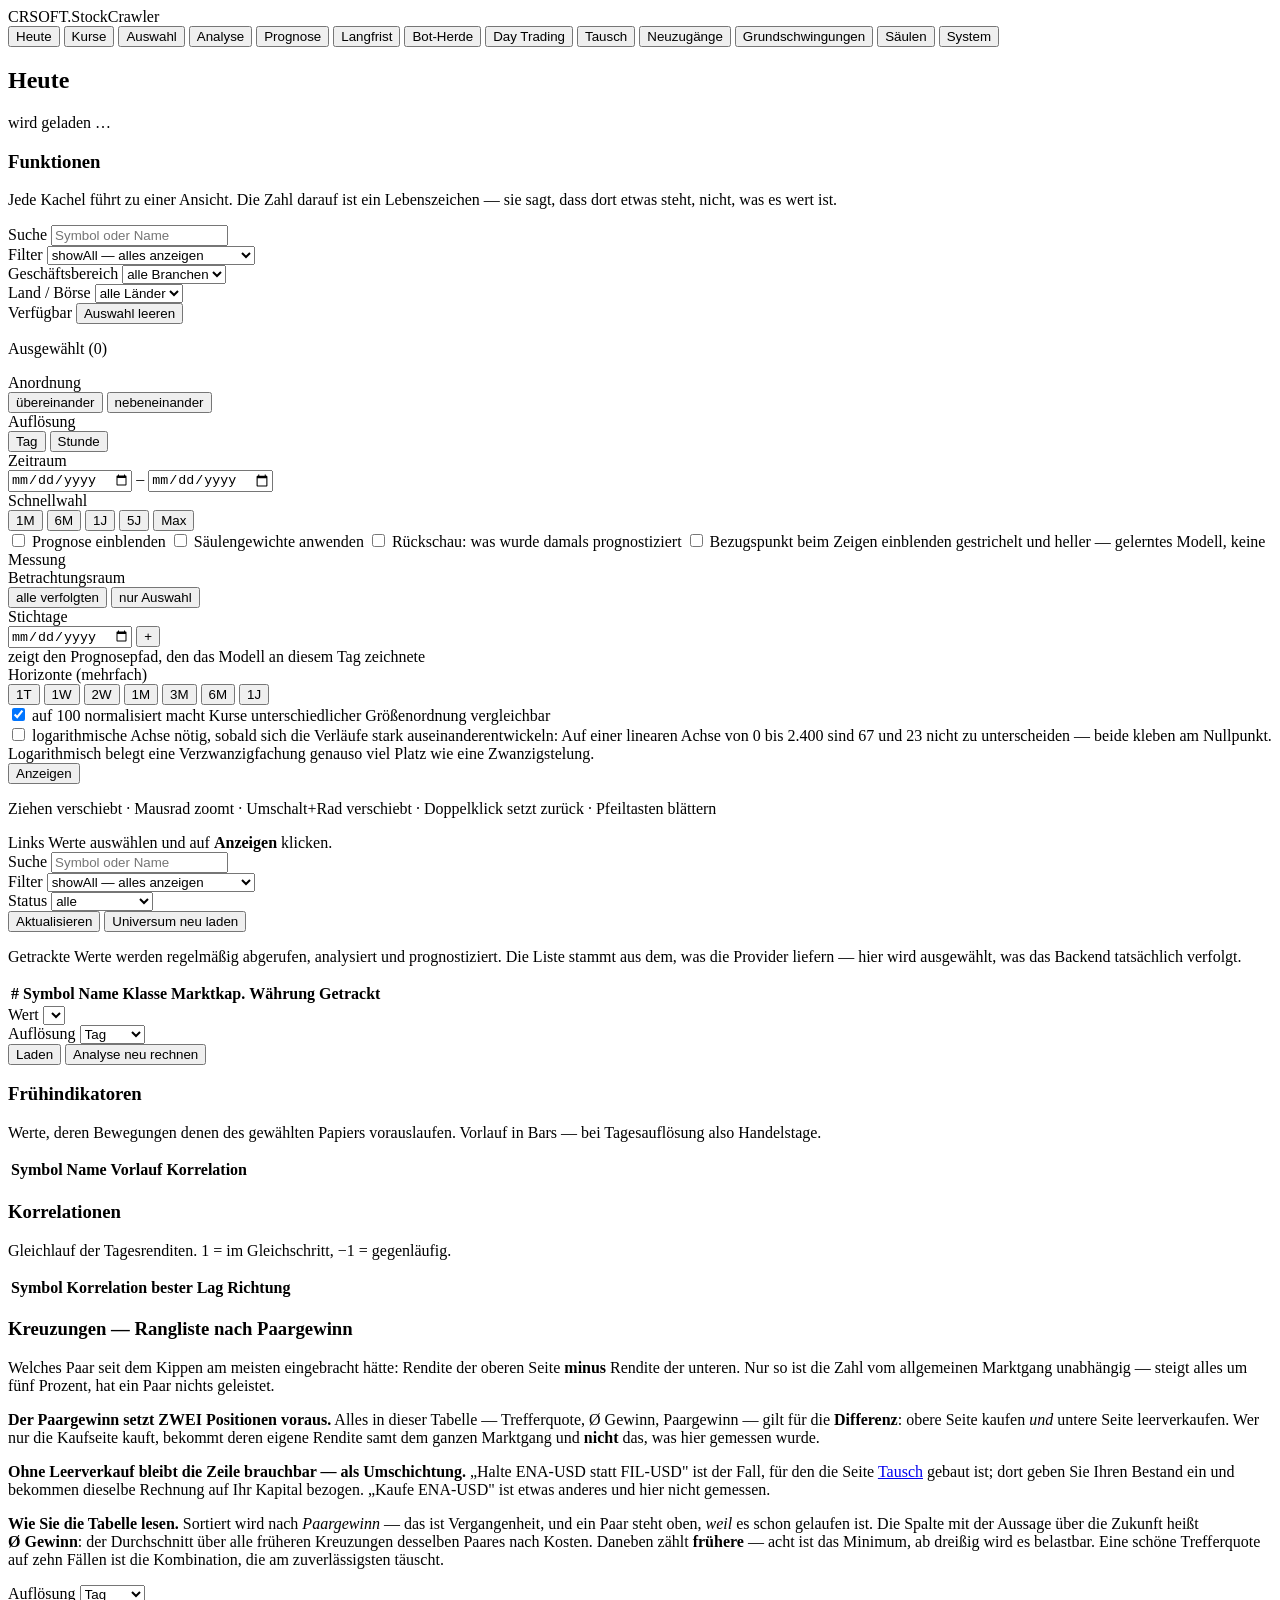
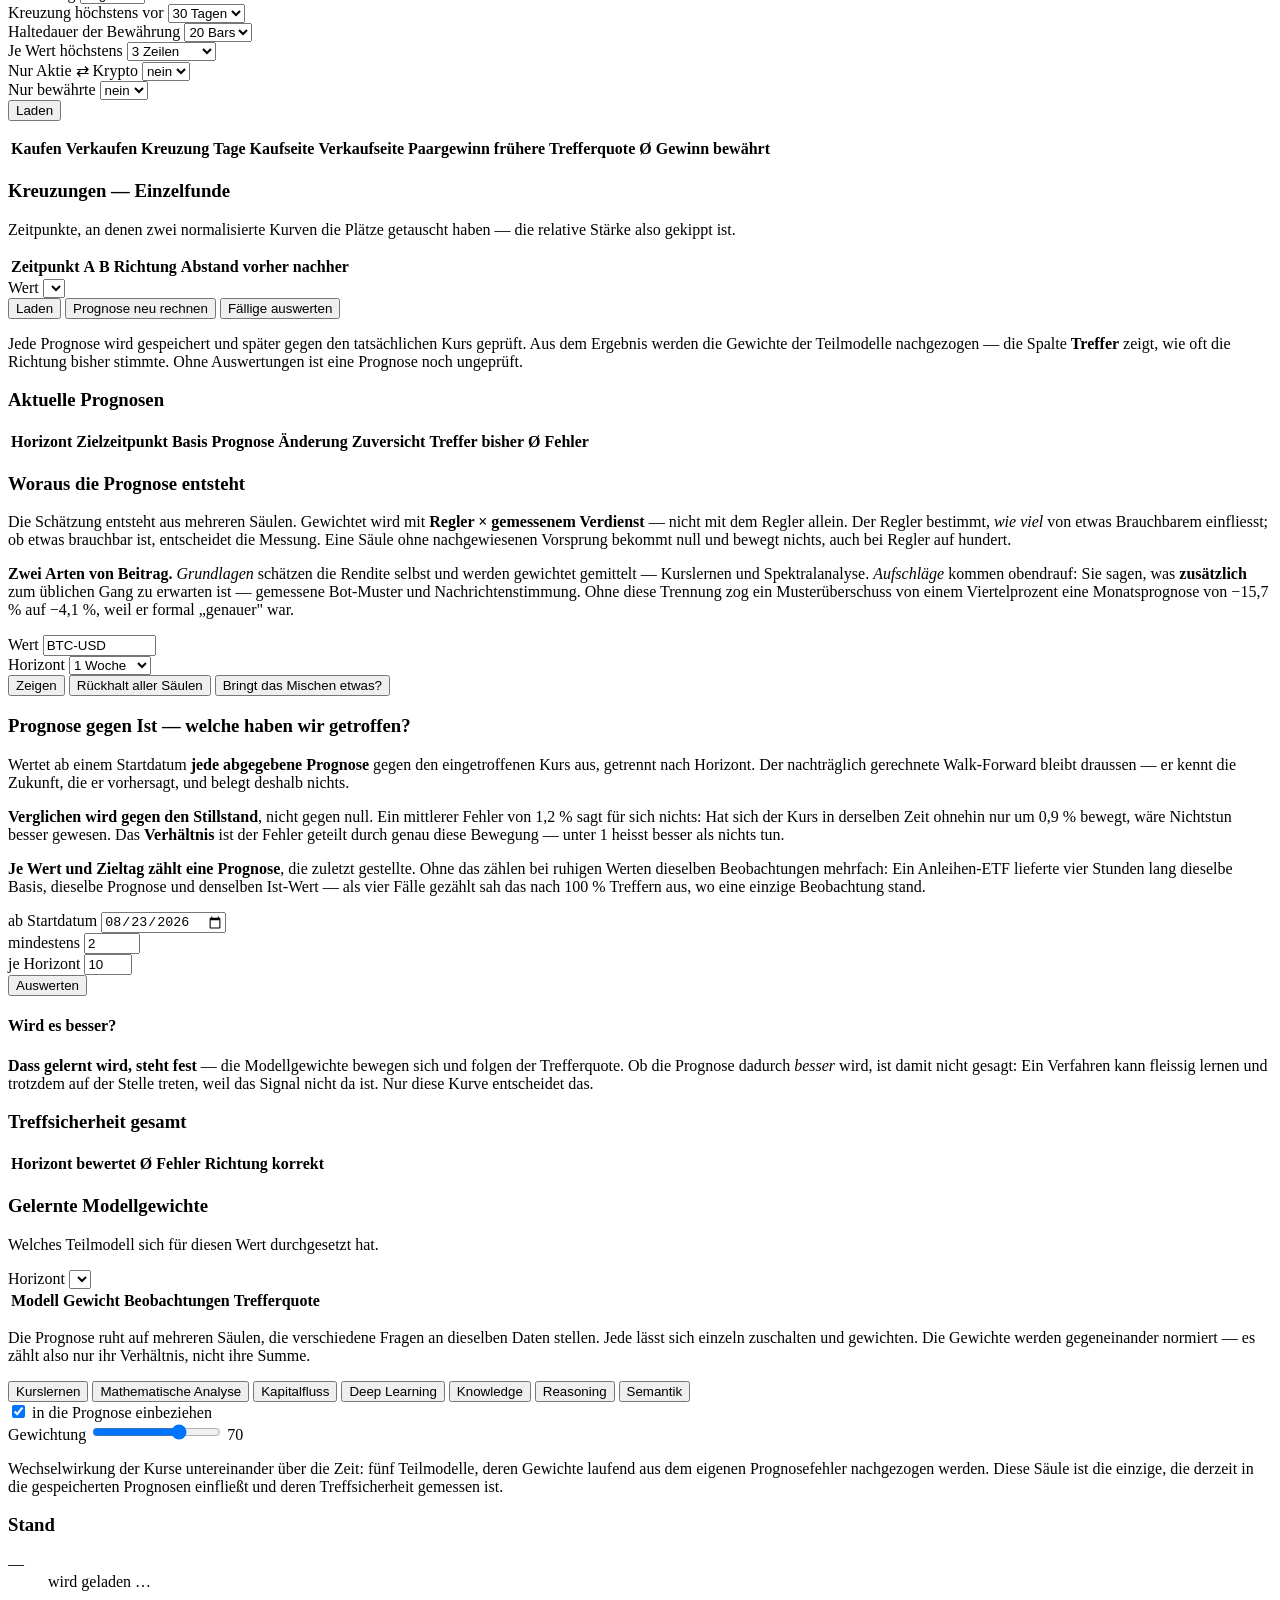
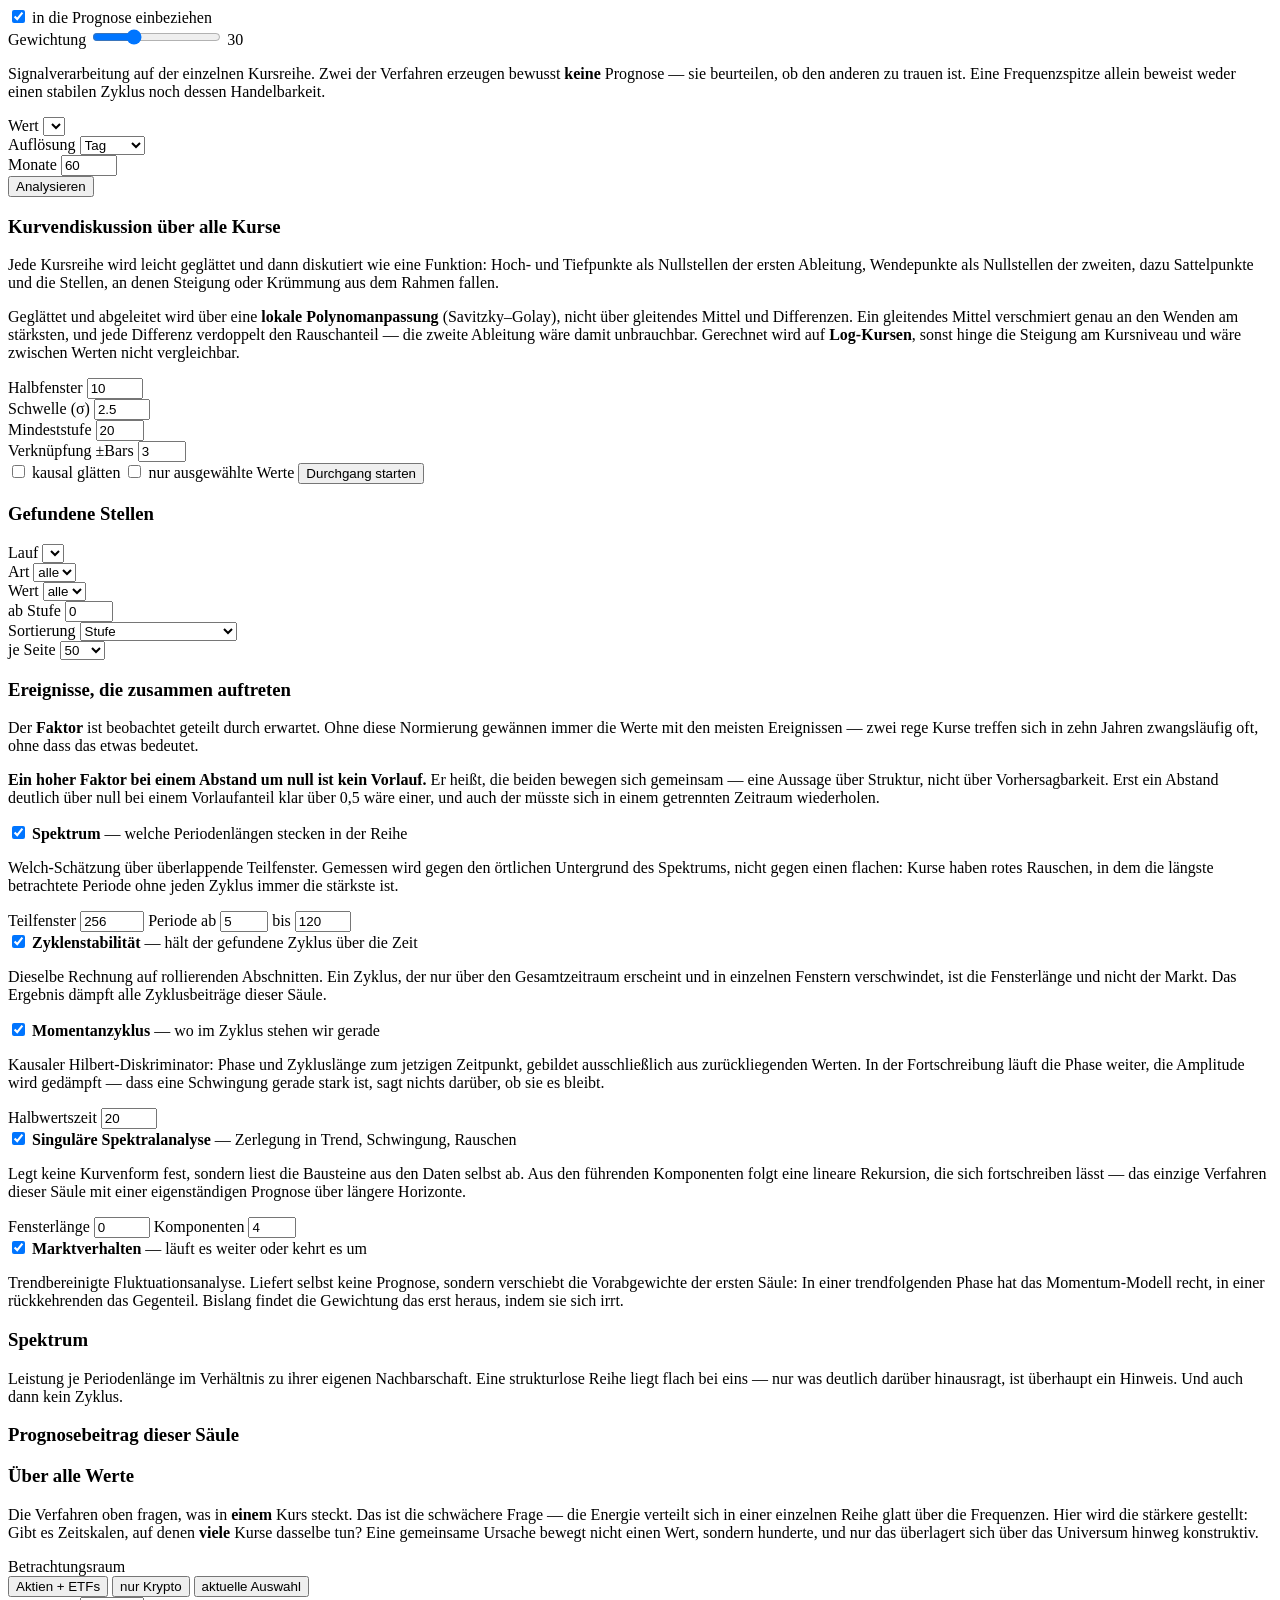
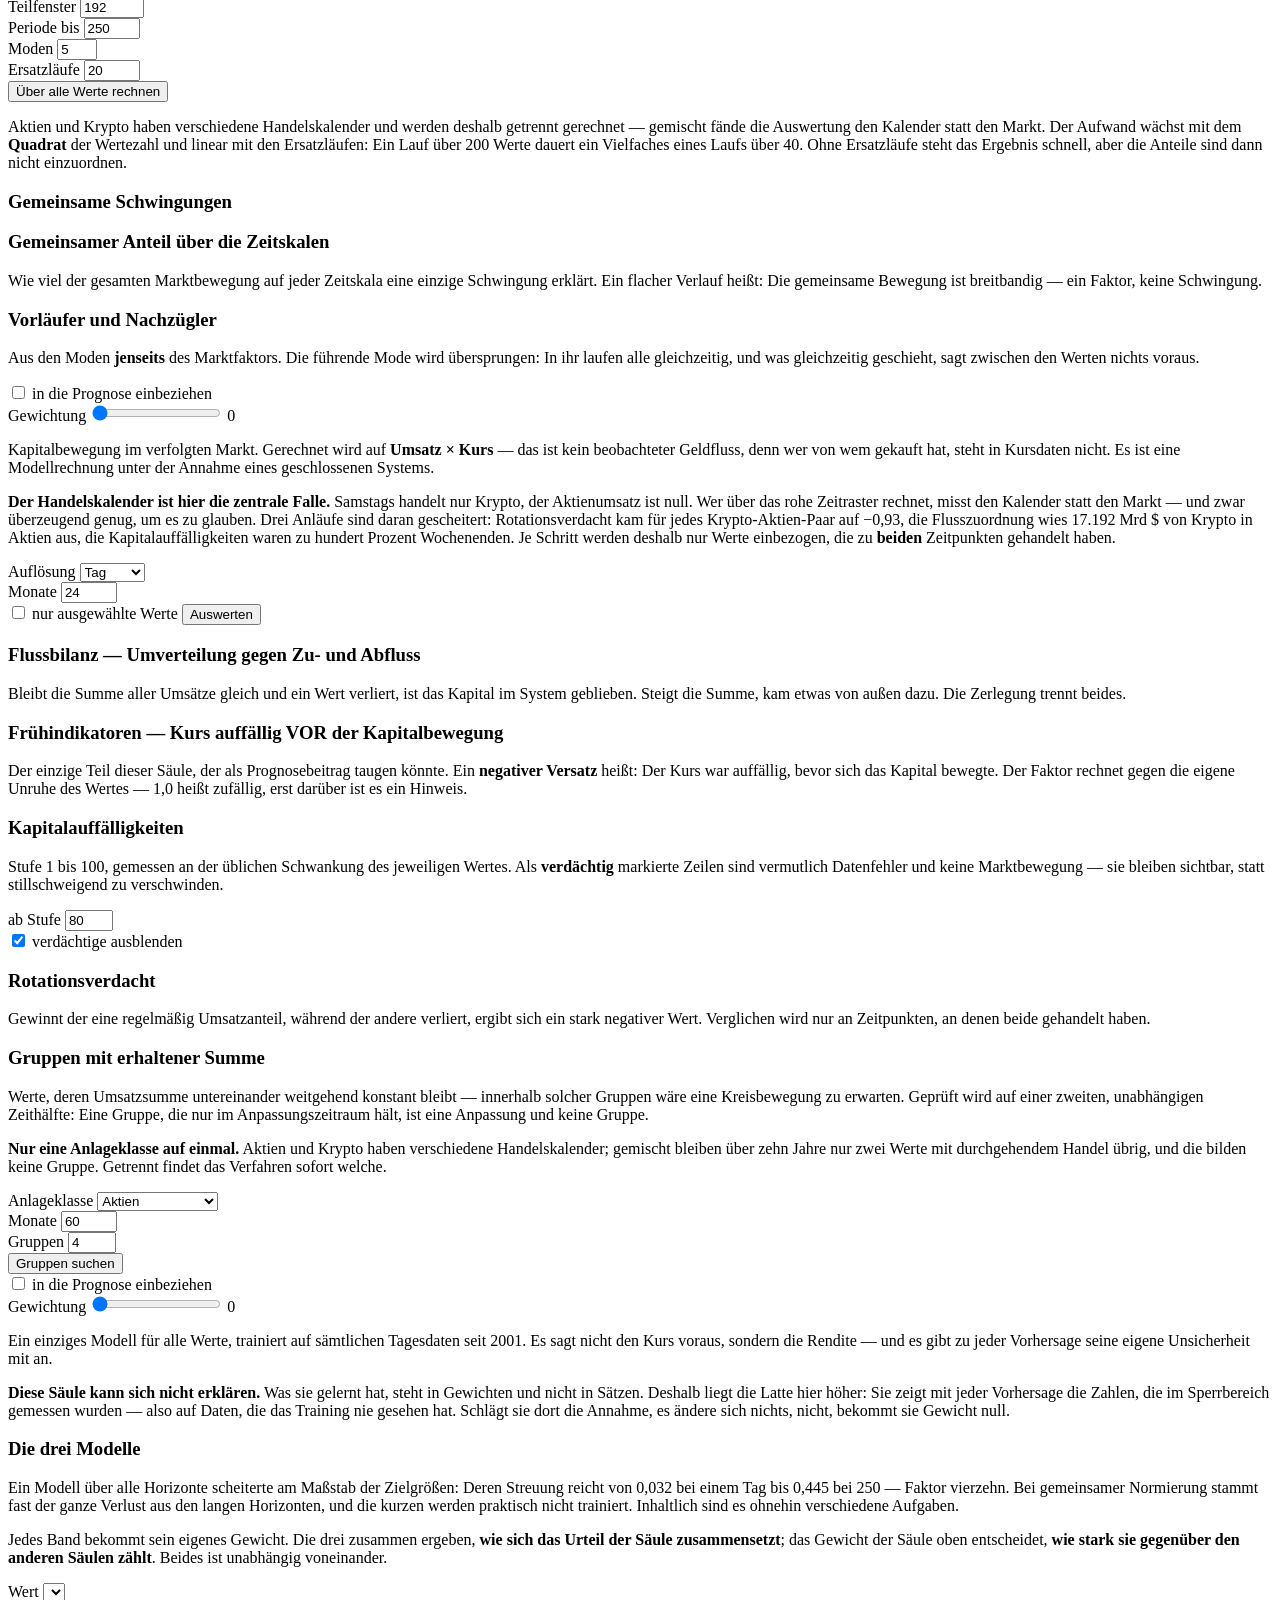
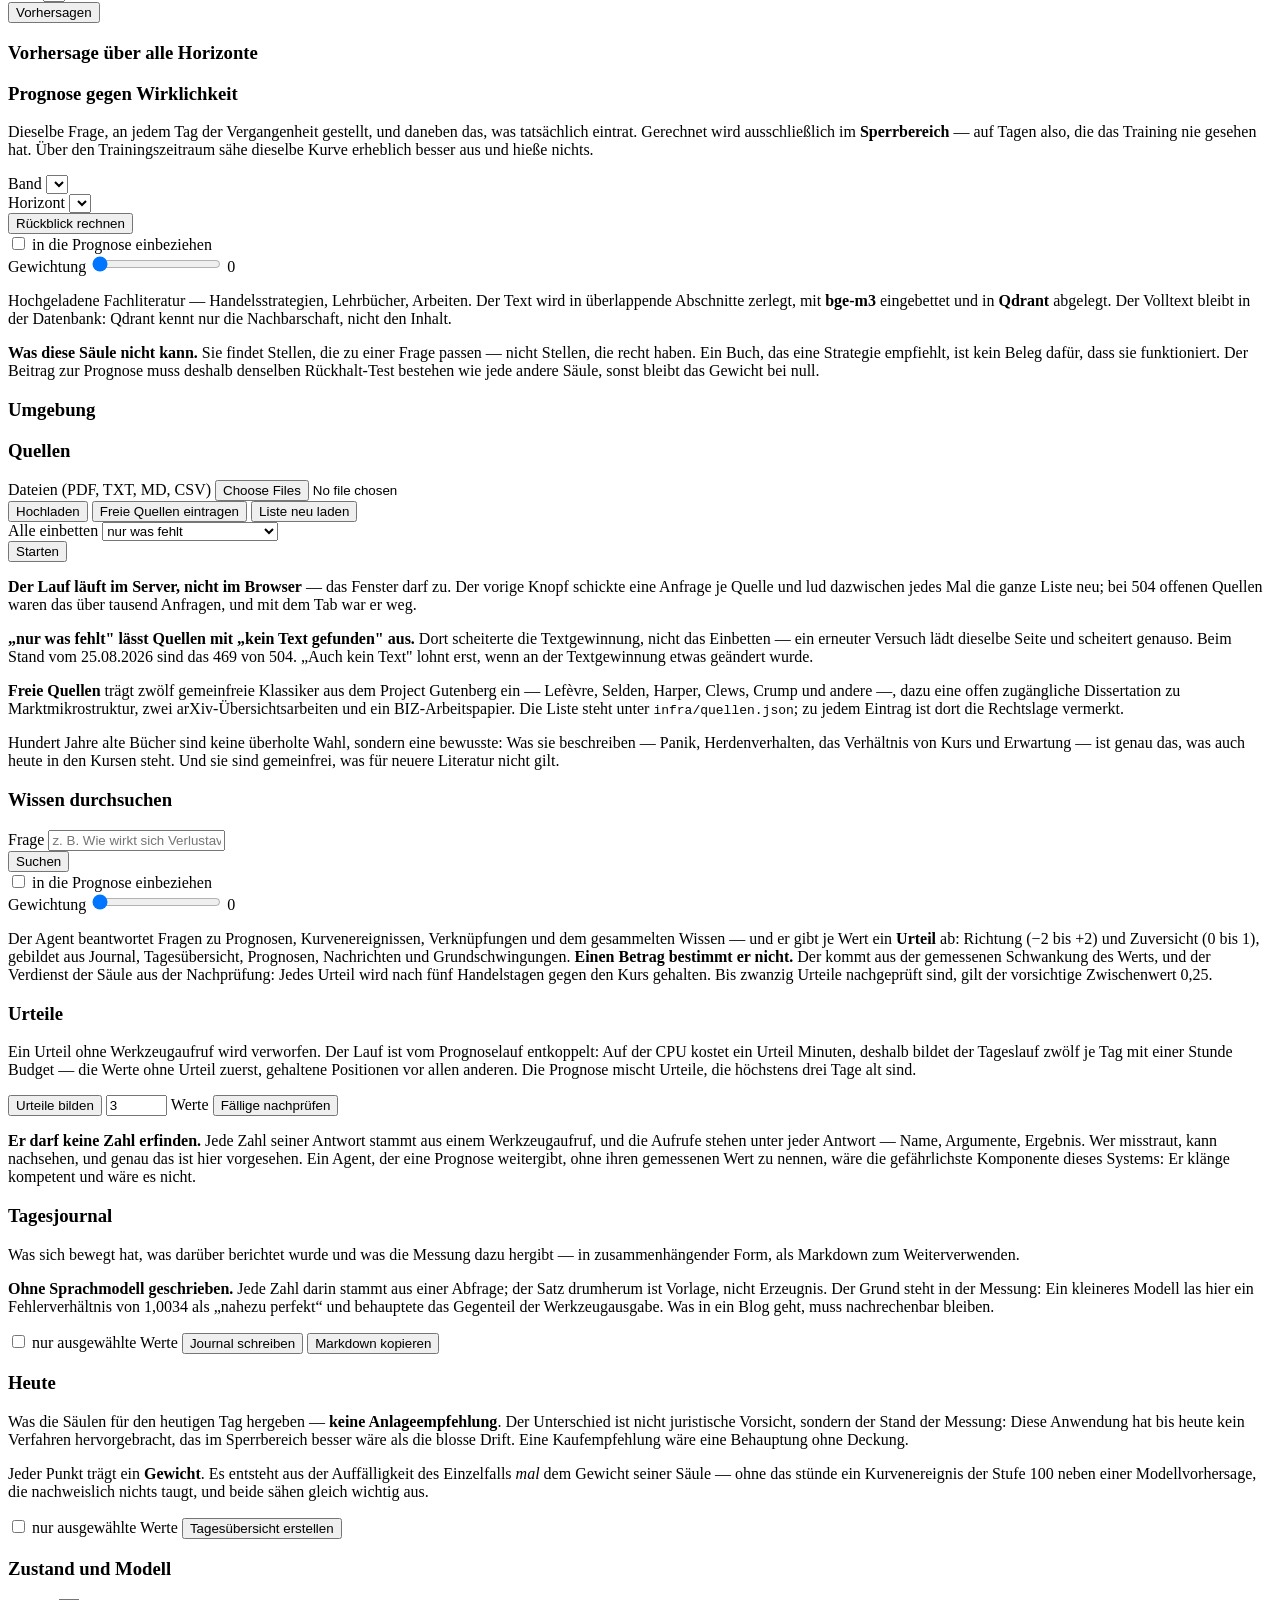
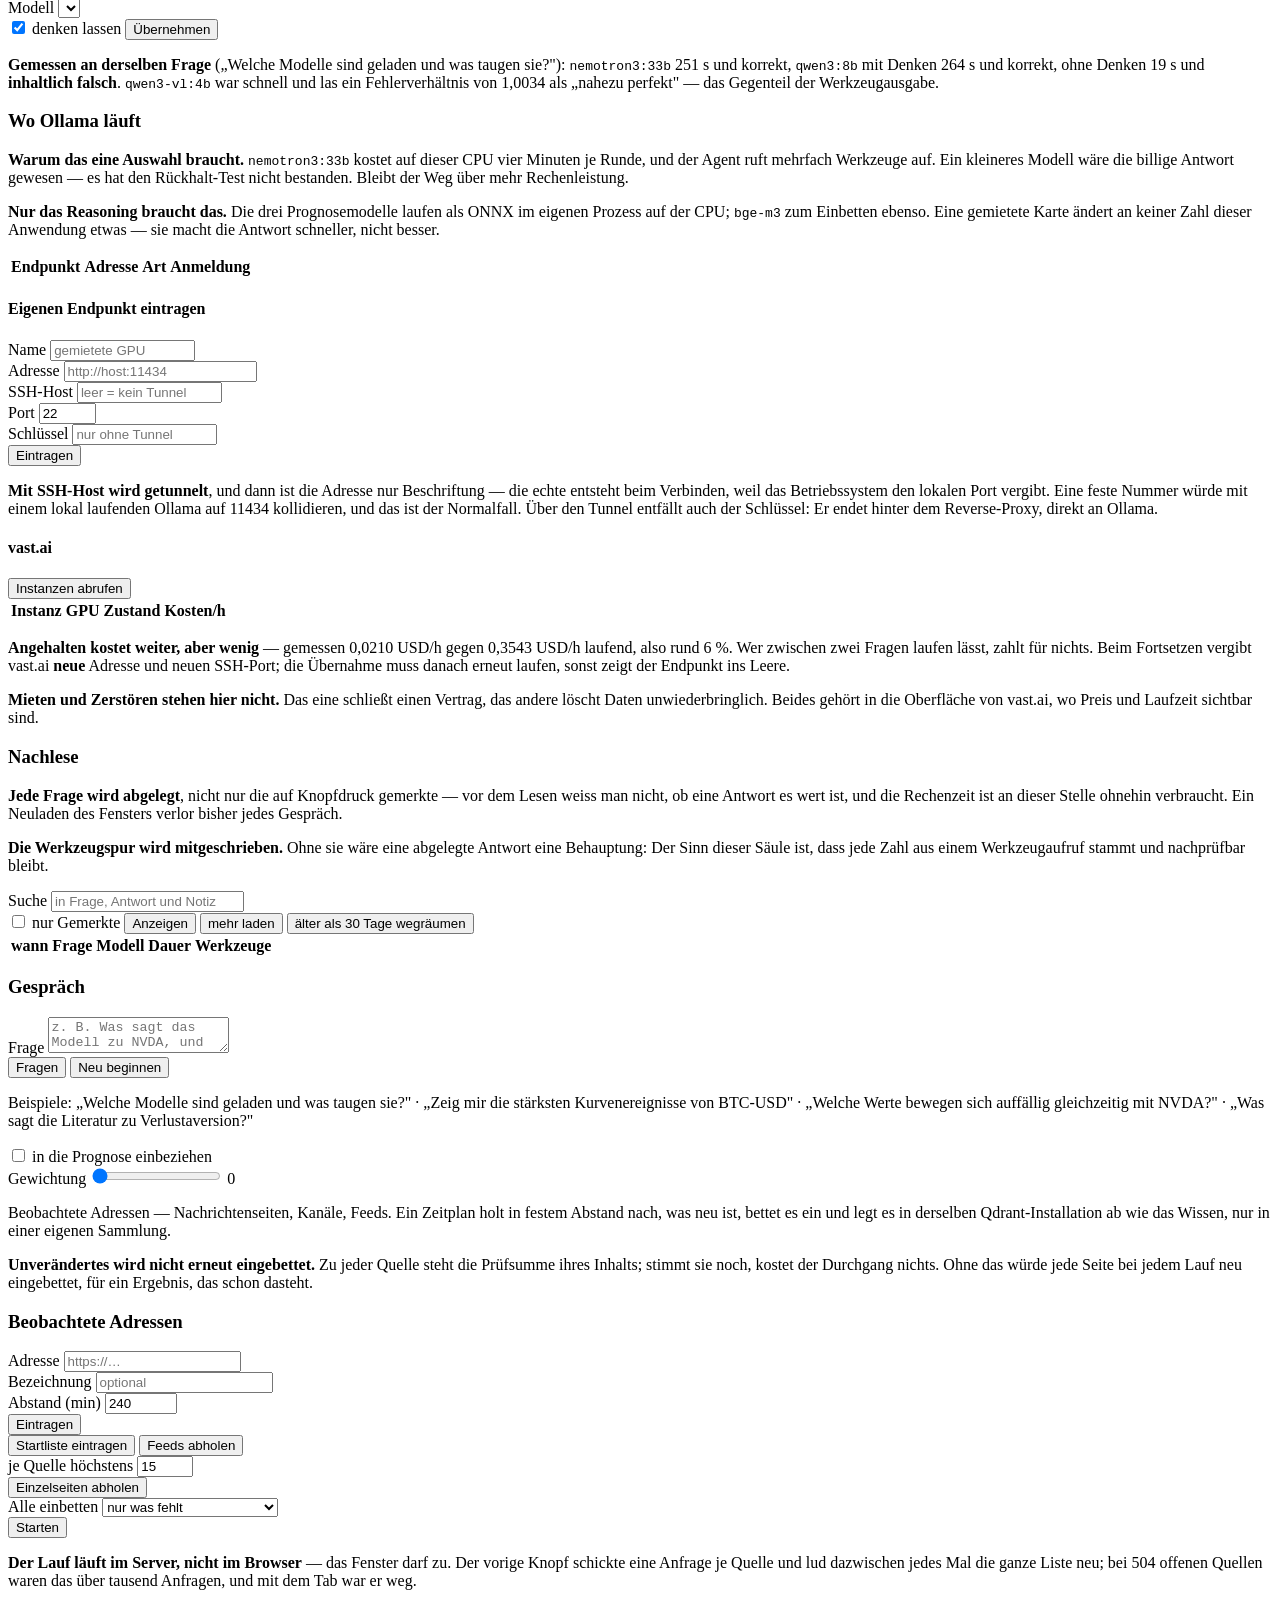
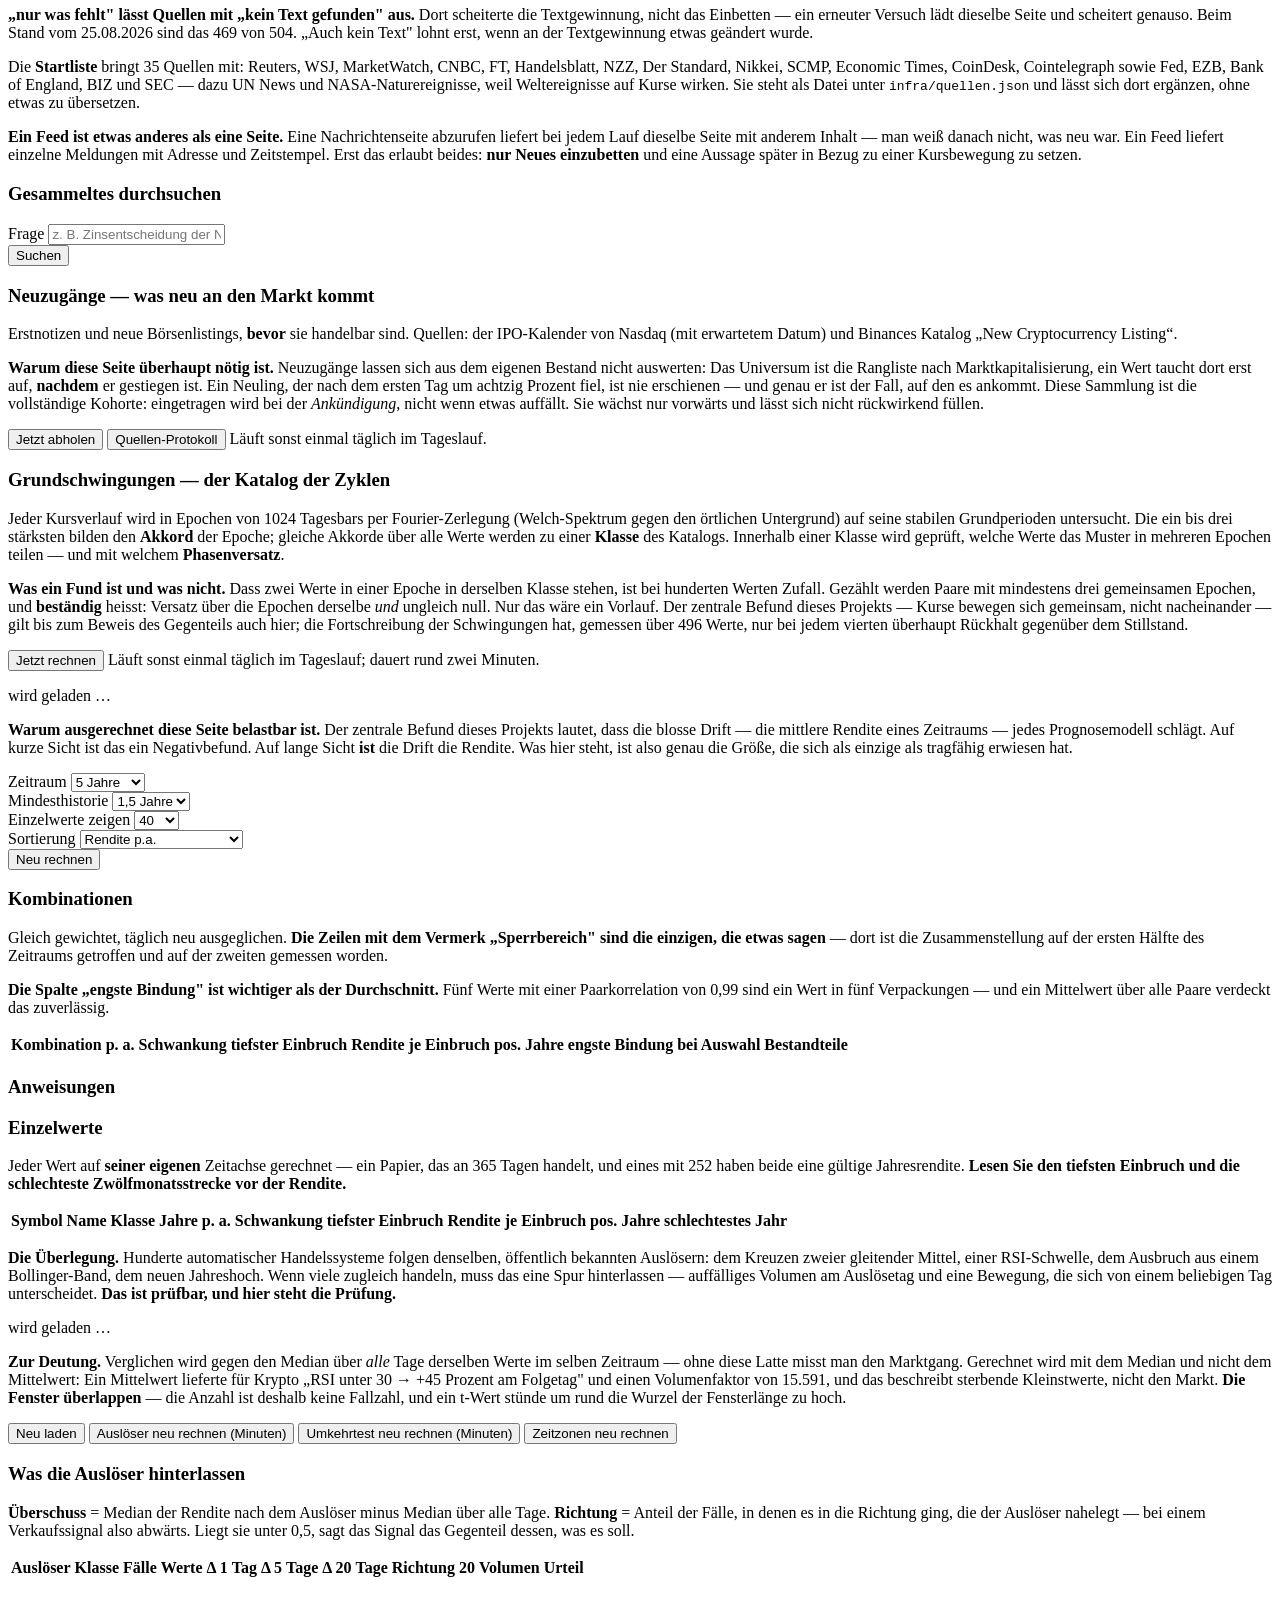
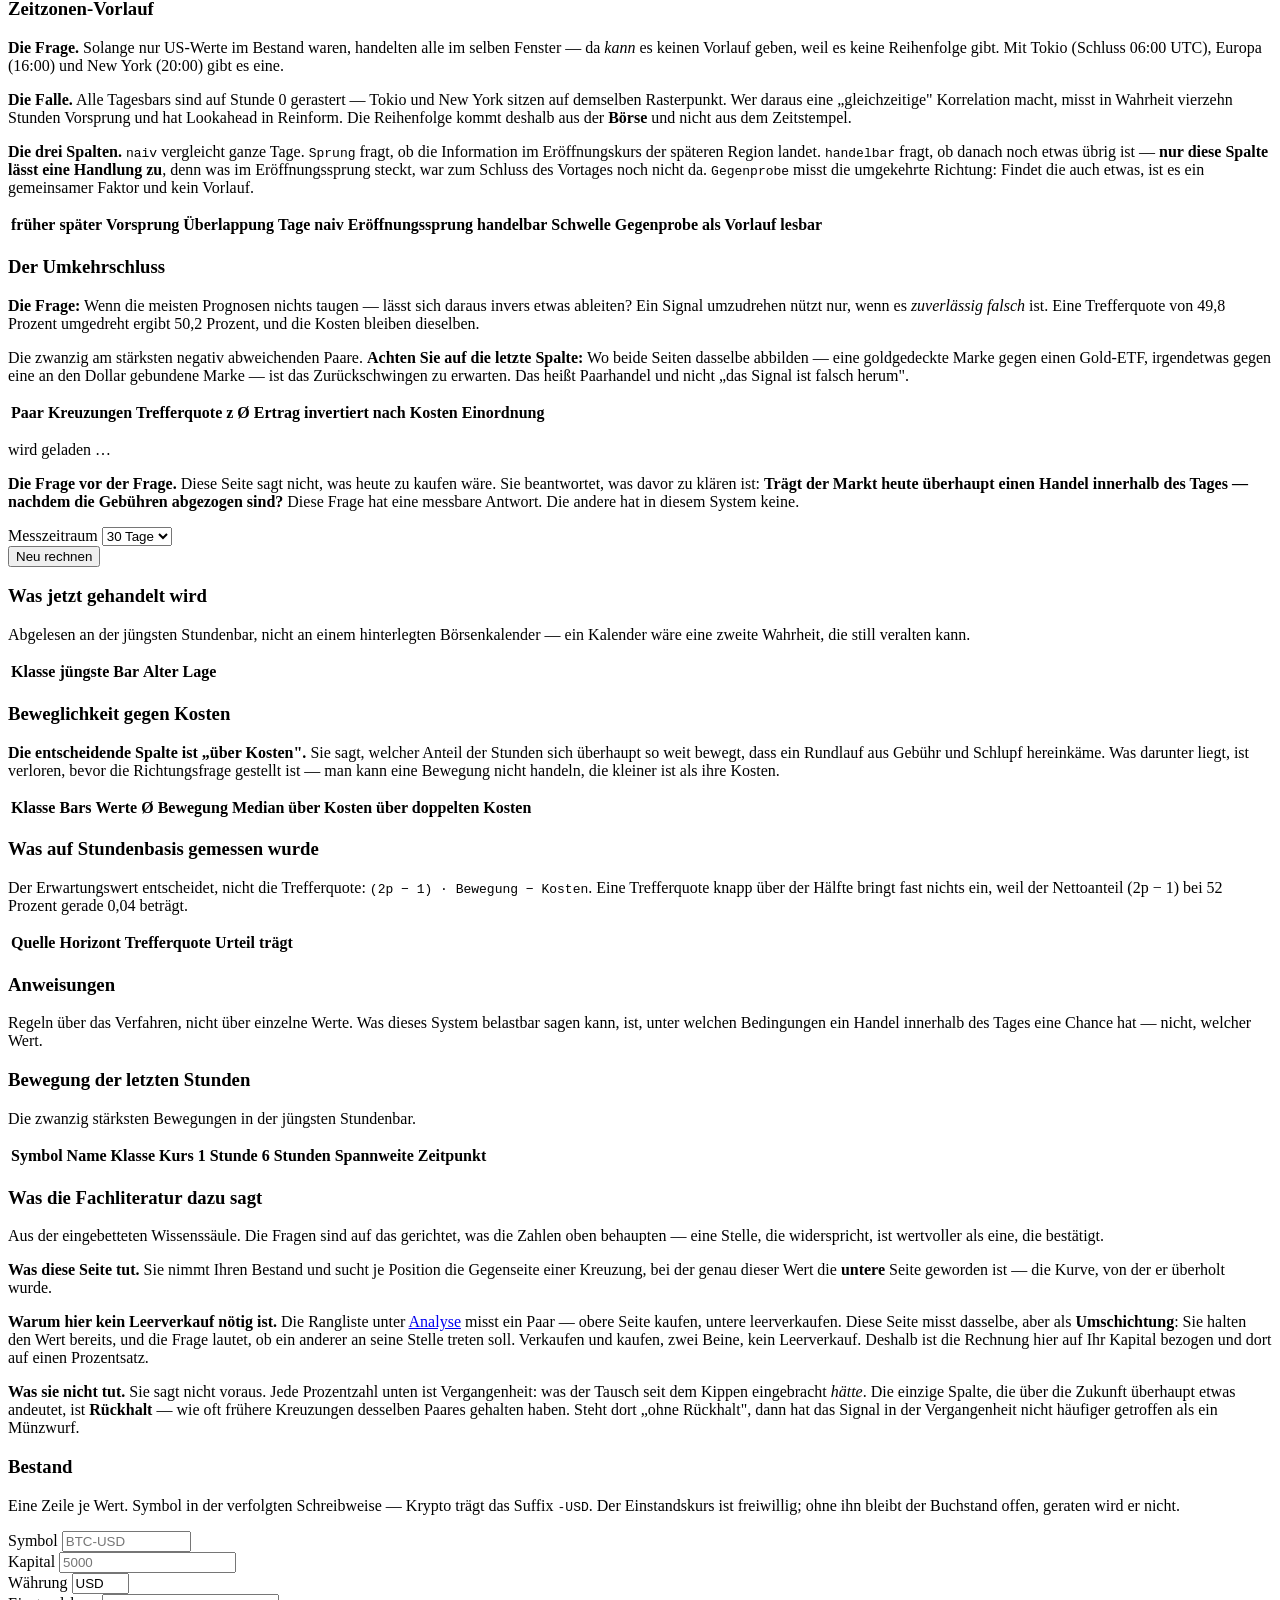
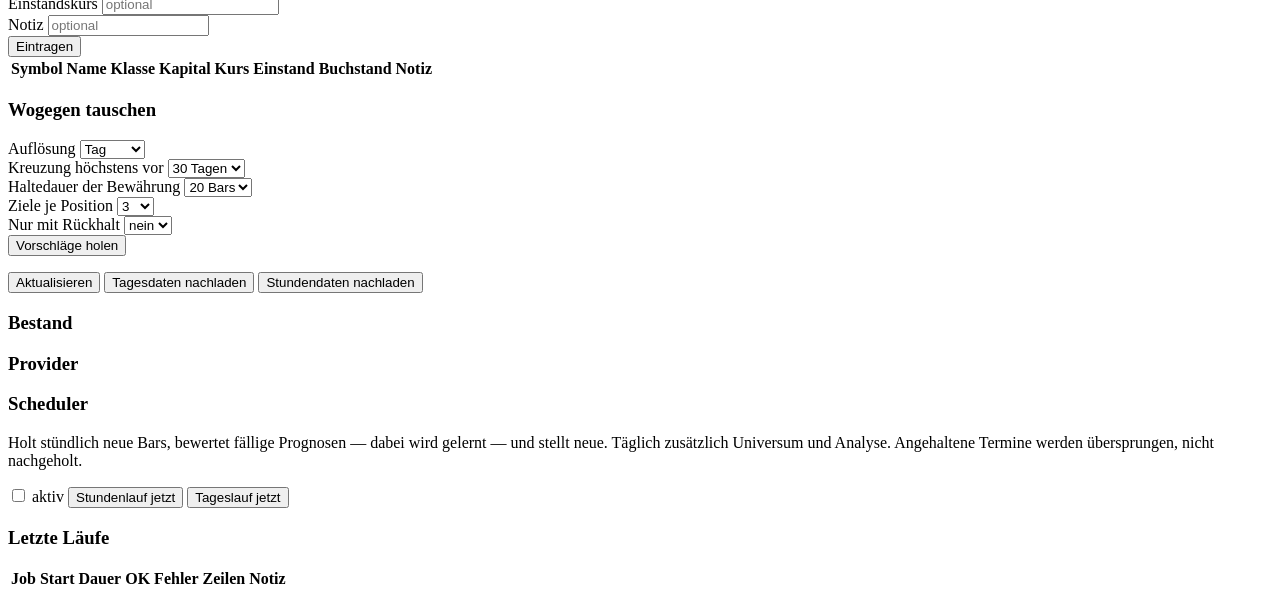
==== commit 0d10ebb0: "Startseite „Heute": Kacheln zur Lage und grosse Verweise zu allen Funktionen Elf gleichrangige Reite" ====
--- a/CRS.StockCrawler/src/Ingest.Api/wwwroot/index.html
+++ b/CRS.StockCrawler/src/Ingest.Api/wwwroot/index.html
@@ -47,7 +47,8 @@
   </div>
 
   <nav class="tabs" id="tabs">
-    <button data-view="charts" class="active">Kurse</button>
+    <button data-view="start" class="active">Heute</button>
+    <button data-view="charts">Kurse</button>
     <button data-view="select">Auswahl</button>
     <button data-view="analysis">Analyse</button>
     <button data-view="forecast">Prognose</button>
@@ -60,7 +61,7 @@
     <button data-view="pillars">Säulen</button>
     <button data-view="system">System</button>
   </nav>
-  <div class="viewswitch" id="view-switch">
+  <div class="viewswitch" id="view-switch" style="display:none">
     <button data-cview="line" class="active" title="Kursverlauf, mehrere Werte überlagert">Linie</button>
     <button data-cview="invest" title="Virtuelles Depot: was aus einem heute eingesetzten Betrag würde">Investings</button>
     <button data-cview="candle" title="Eröffnung, Hoch, Tief, Schluss je Bar">Kerzen</button>
@@ -68,7 +69,7 @@
     <button data-cview="matrix" title="Korrelation aller gewählten Werte untereinander">Korrelation</button>
     <button data-cview="flow" title="Kapitalfluss: wohin das Geld wandert">Fluss</button>
   </div>
-  <div class="autofind" id="autofind">
+  <div class="autofind" id="autofind" style="display:none">
     <select id="autofind-mode" title="Wonach im gesamten Bestand gesucht wird">
       <option value="negative">gegenläufigste Paare</option>
       <option value="crossings">meiste Kreuzungen</option>
@@ -101,7 +102,29 @@
 
 
 <!-- ======================================================== Kurse -->
-<main id="view-charts" class="view active">
+<!-- ================================================== Heute (Start) -->
+<main id="view-start" class="view active">
+  <section class="content">
+    <div id="st-kopf" class="st-kopf">
+      <div>
+        <h2 class="st-titel">Heute</h2>
+        <p id="st-lage" class="hint">wird geladen …</p>
+      </div>
+      <div class="st-stand hint" id="st-stand"></div>
+    </div>
+
+    <div id="st-heute" class="st-grid"></div>
+
+    <h3 class="st-abschnitt">Funktionen</h3>
+    <p class="hint block">
+      Jede Kachel führt zu einer Ansicht. Die Zahl darauf ist ein Lebenszeichen —
+      sie sagt, dass dort etwas steht, nicht, was es wert ist.
+    </p>
+    <div id="st-funktionen" class="st-grid"></div>
+  </section>
+</main>
+
+<main id="view-charts" class="view">
   <aside class="sidebar">
     <div class="field">
       <label for="chart-search">Suche</label>
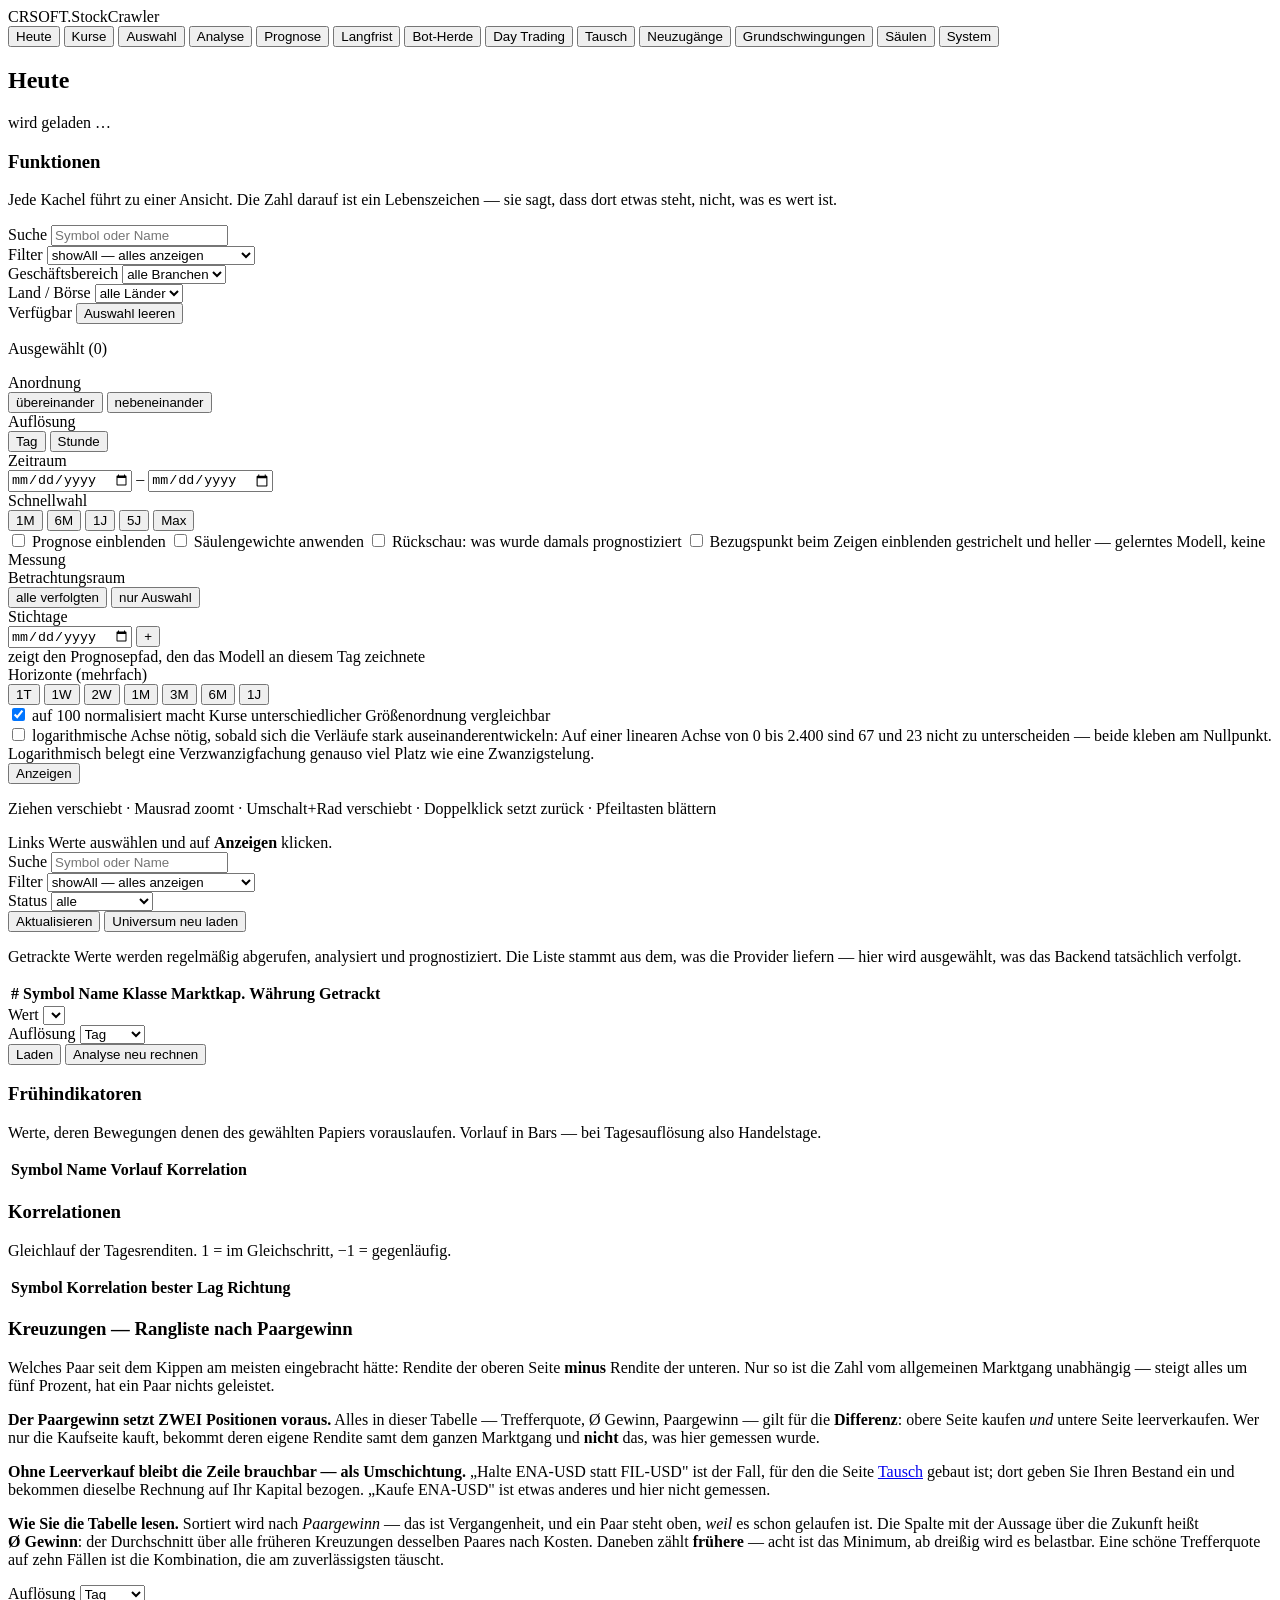
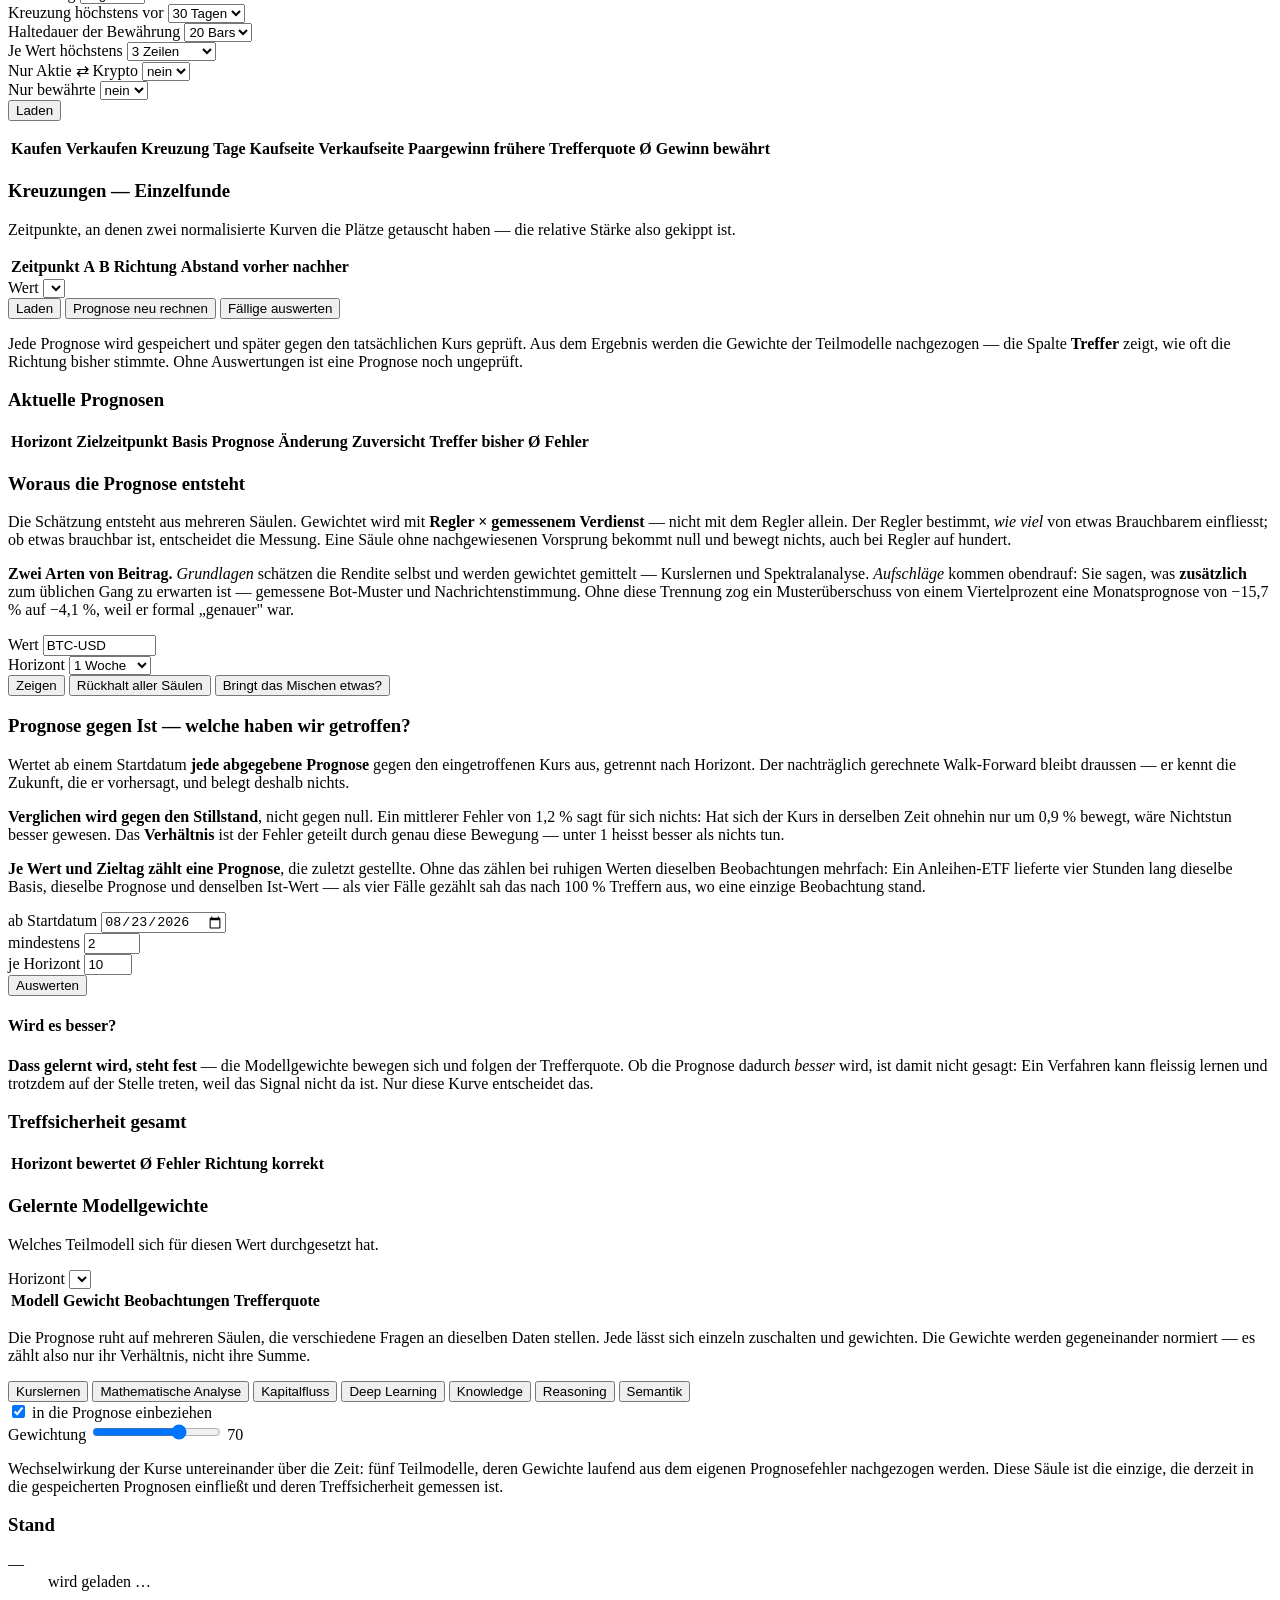
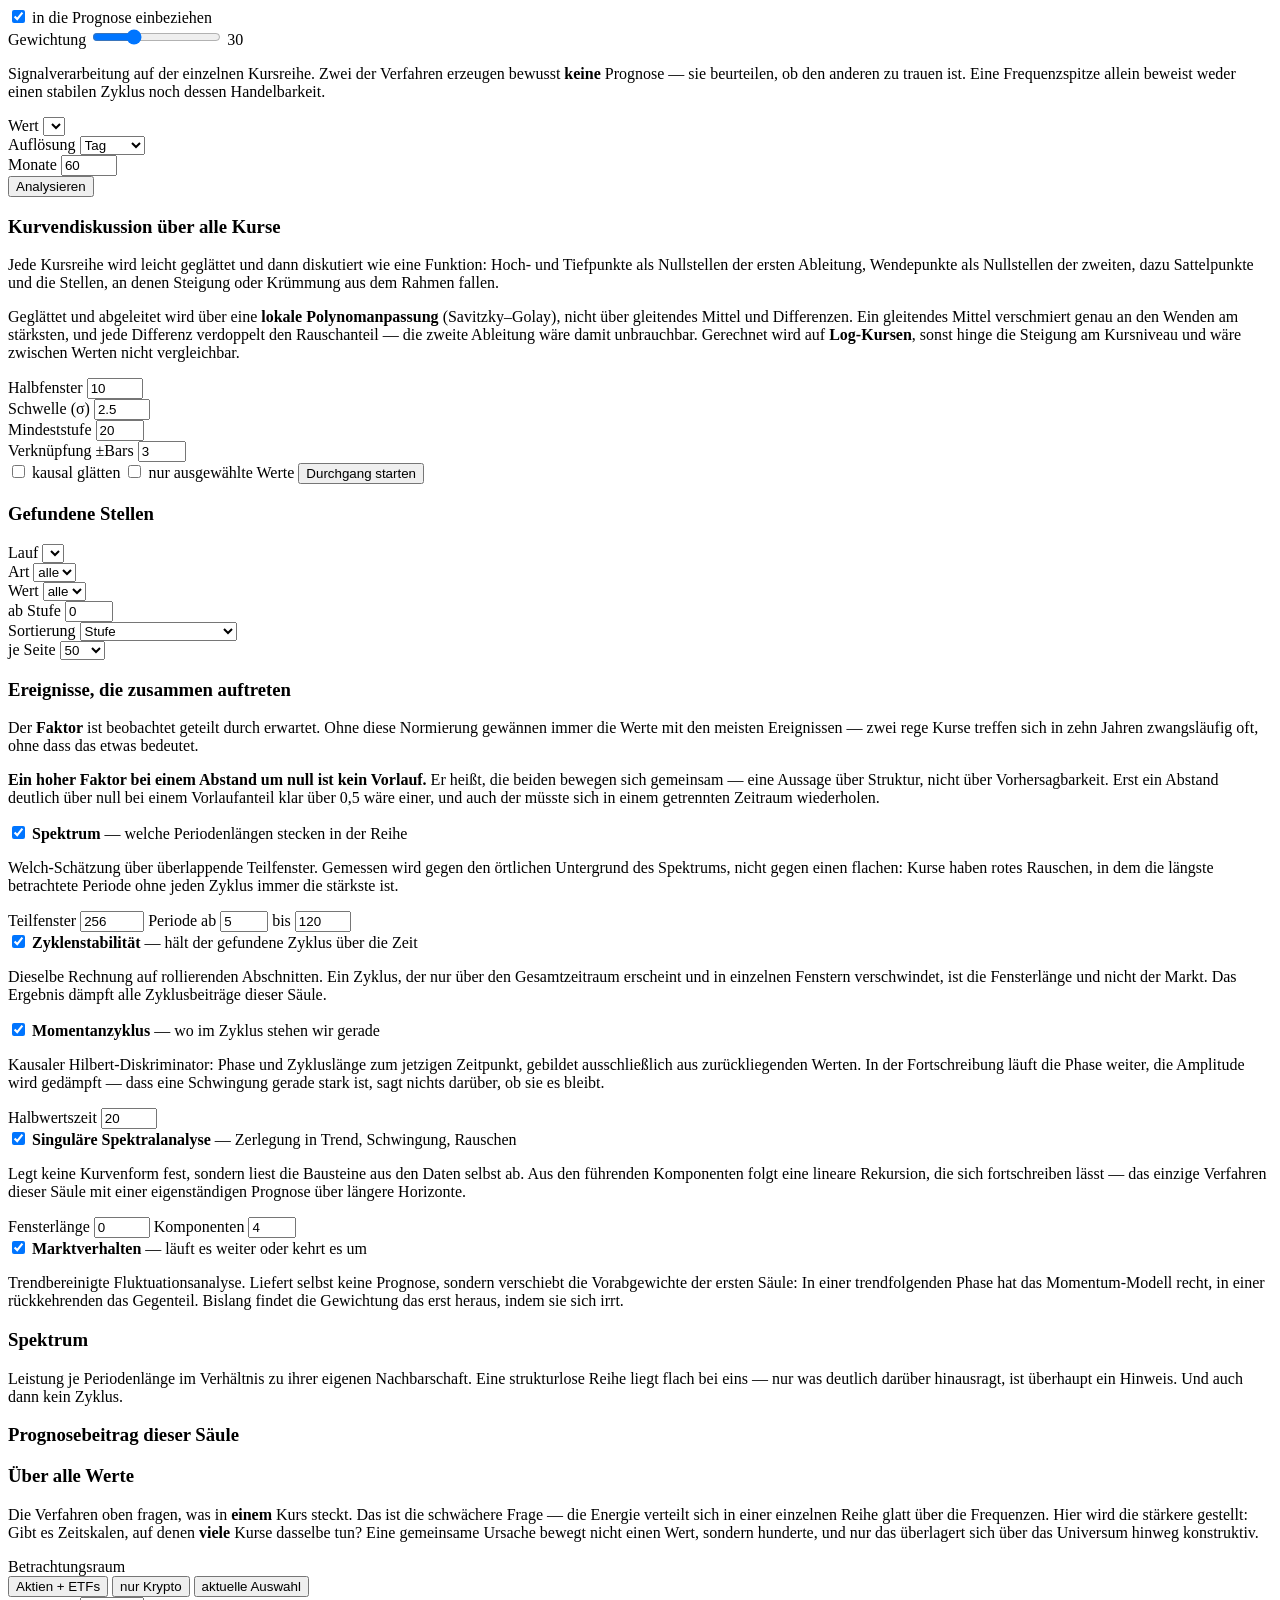
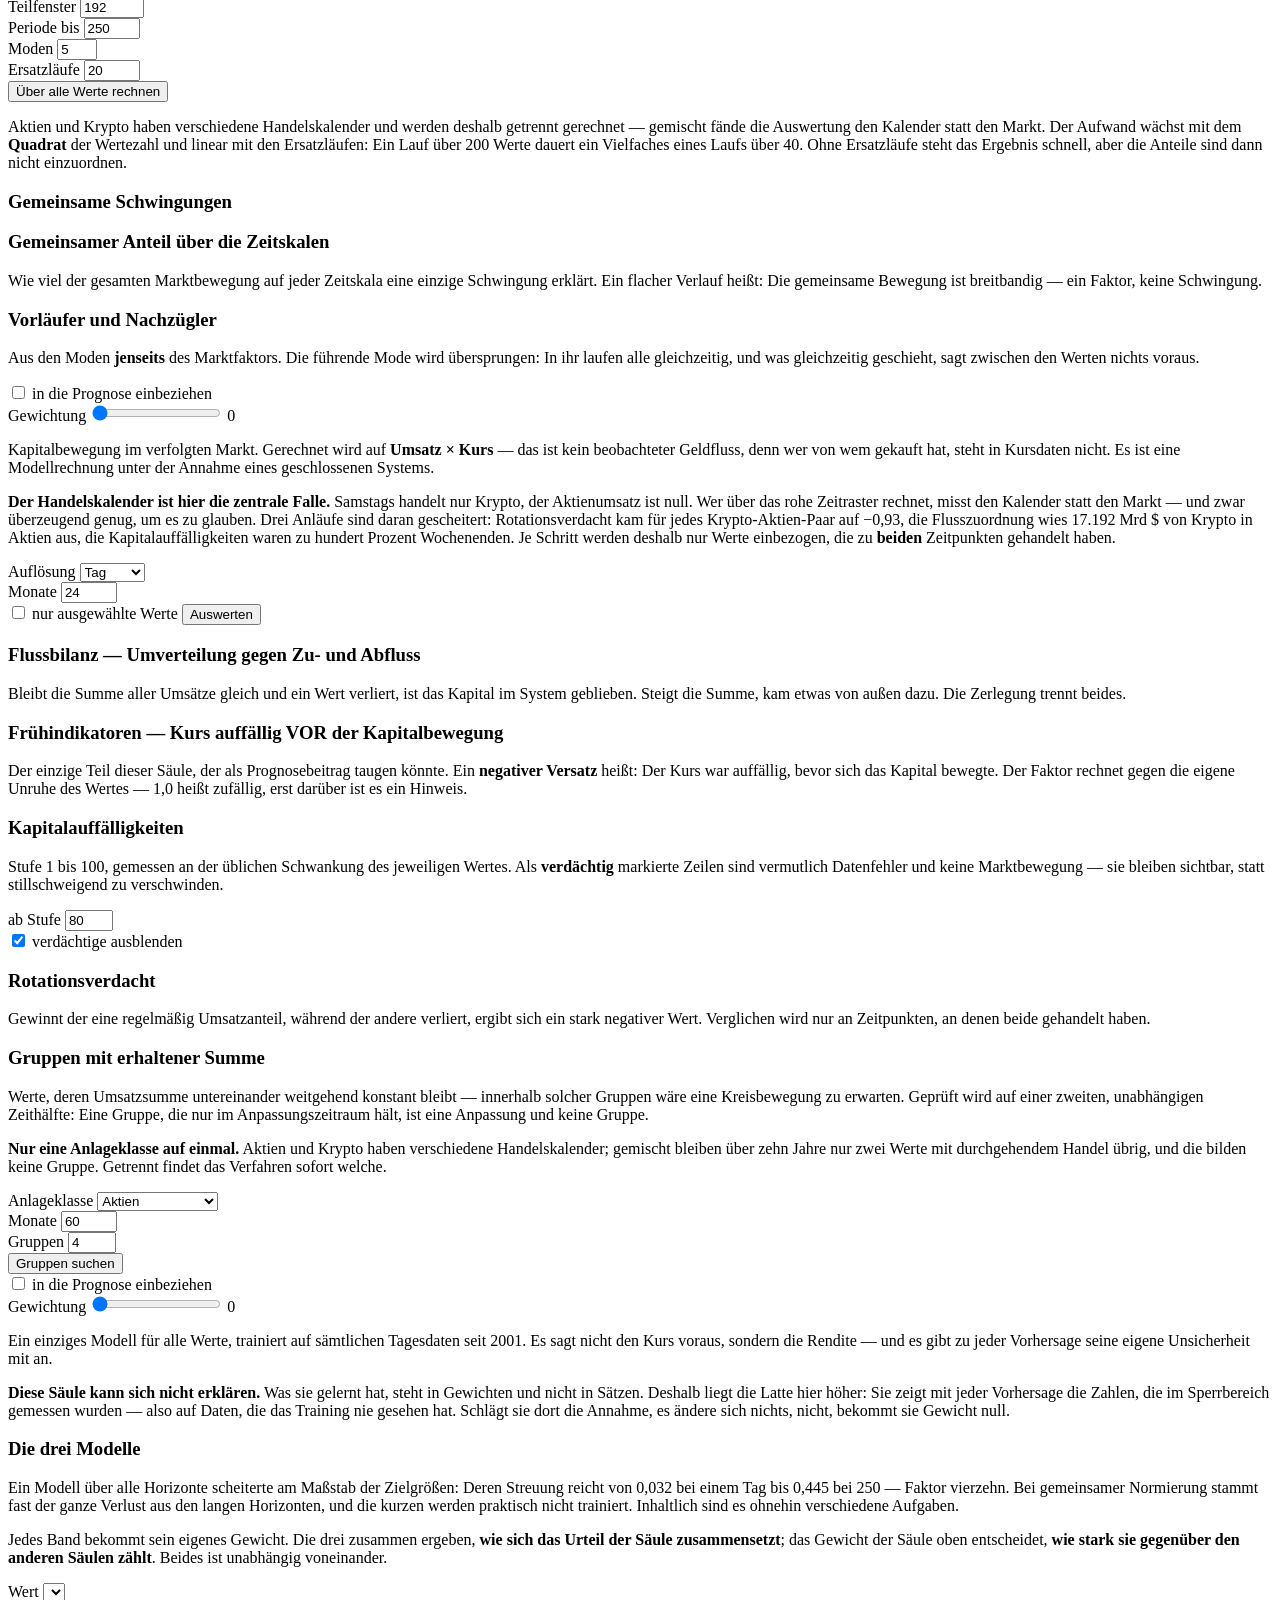
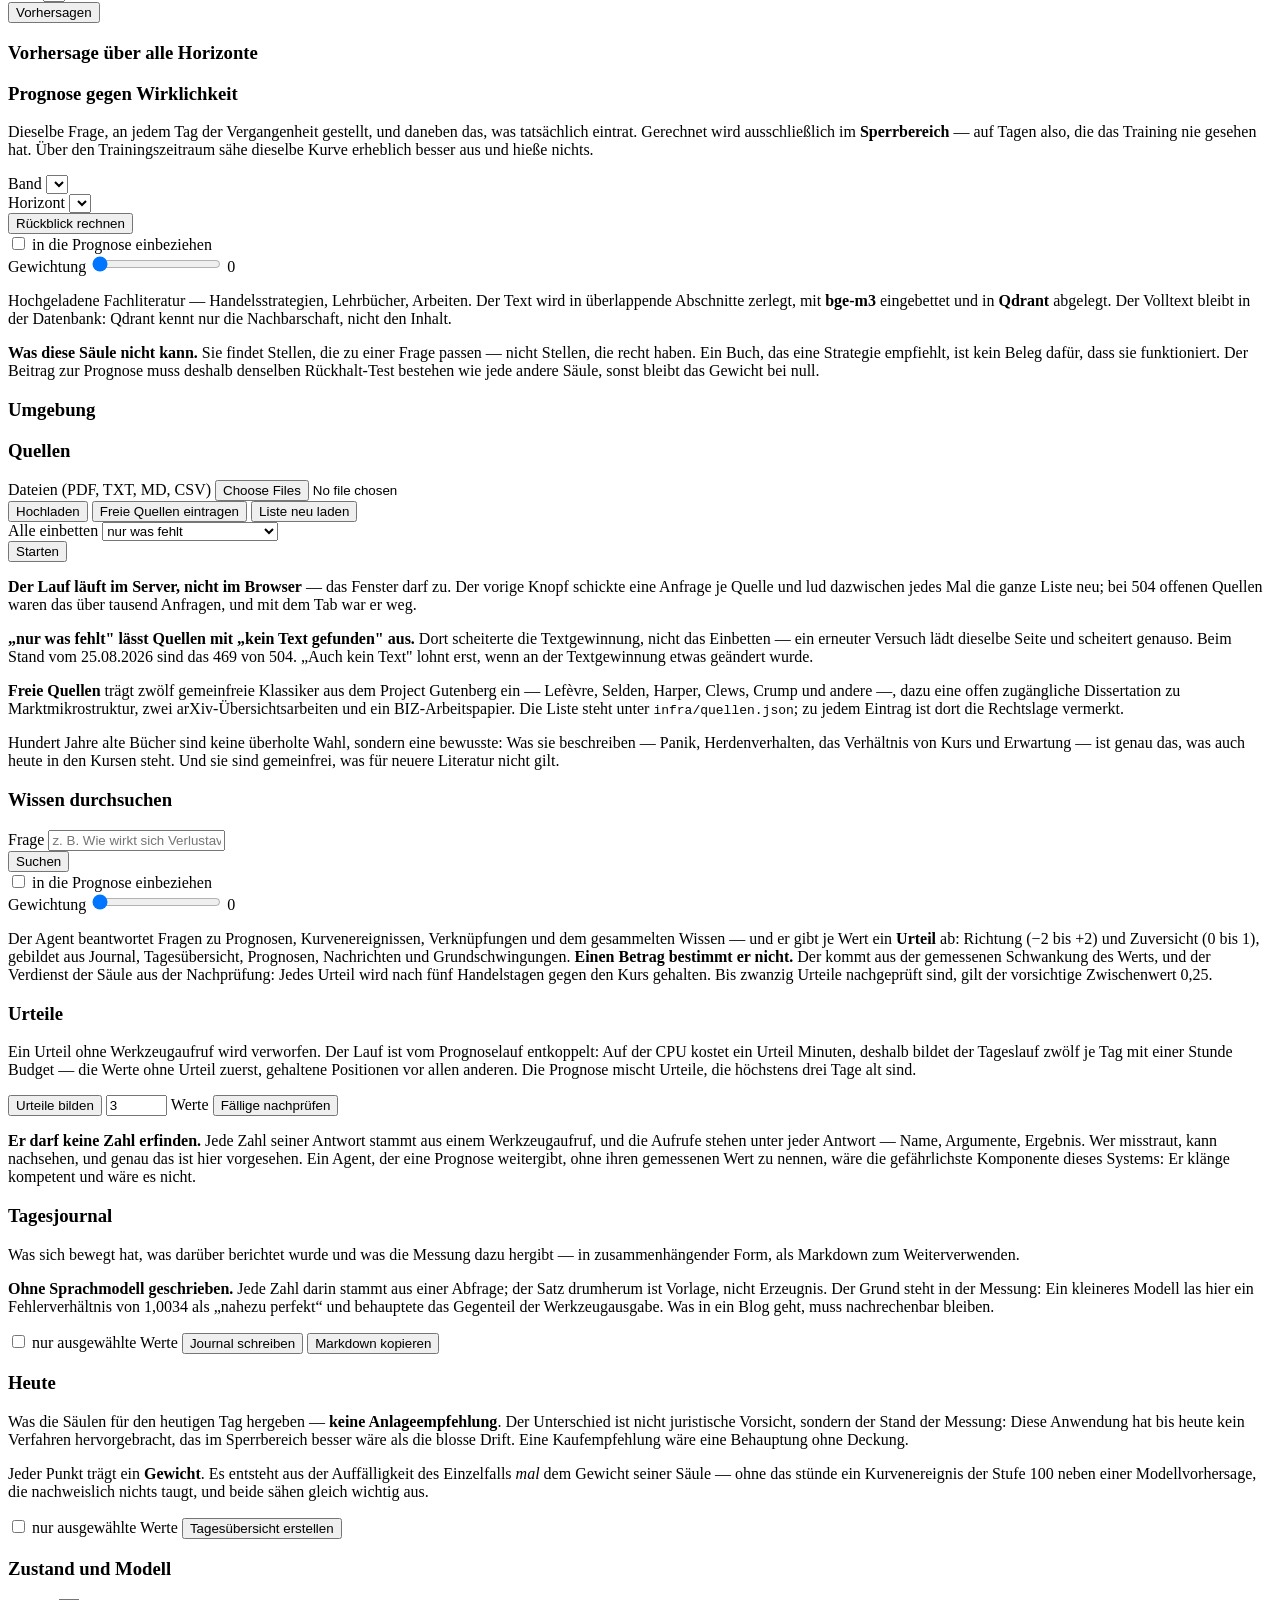
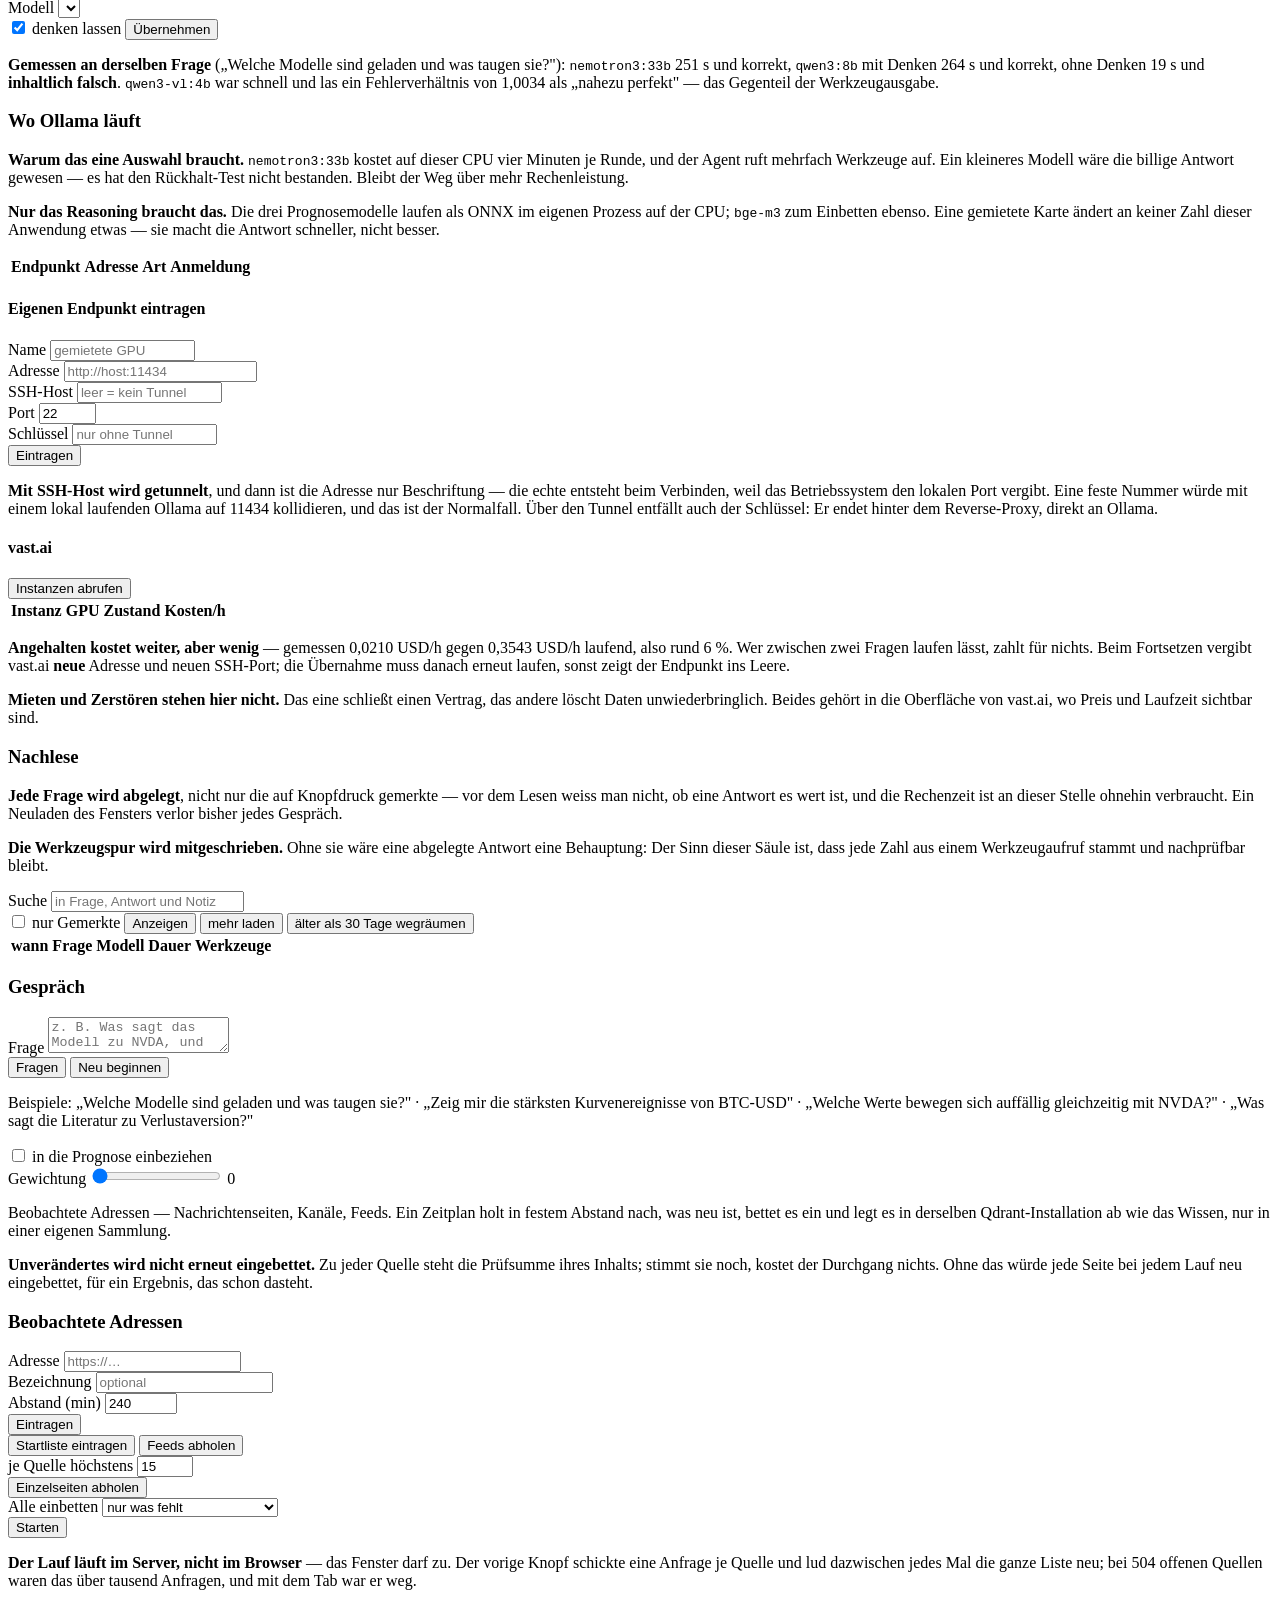
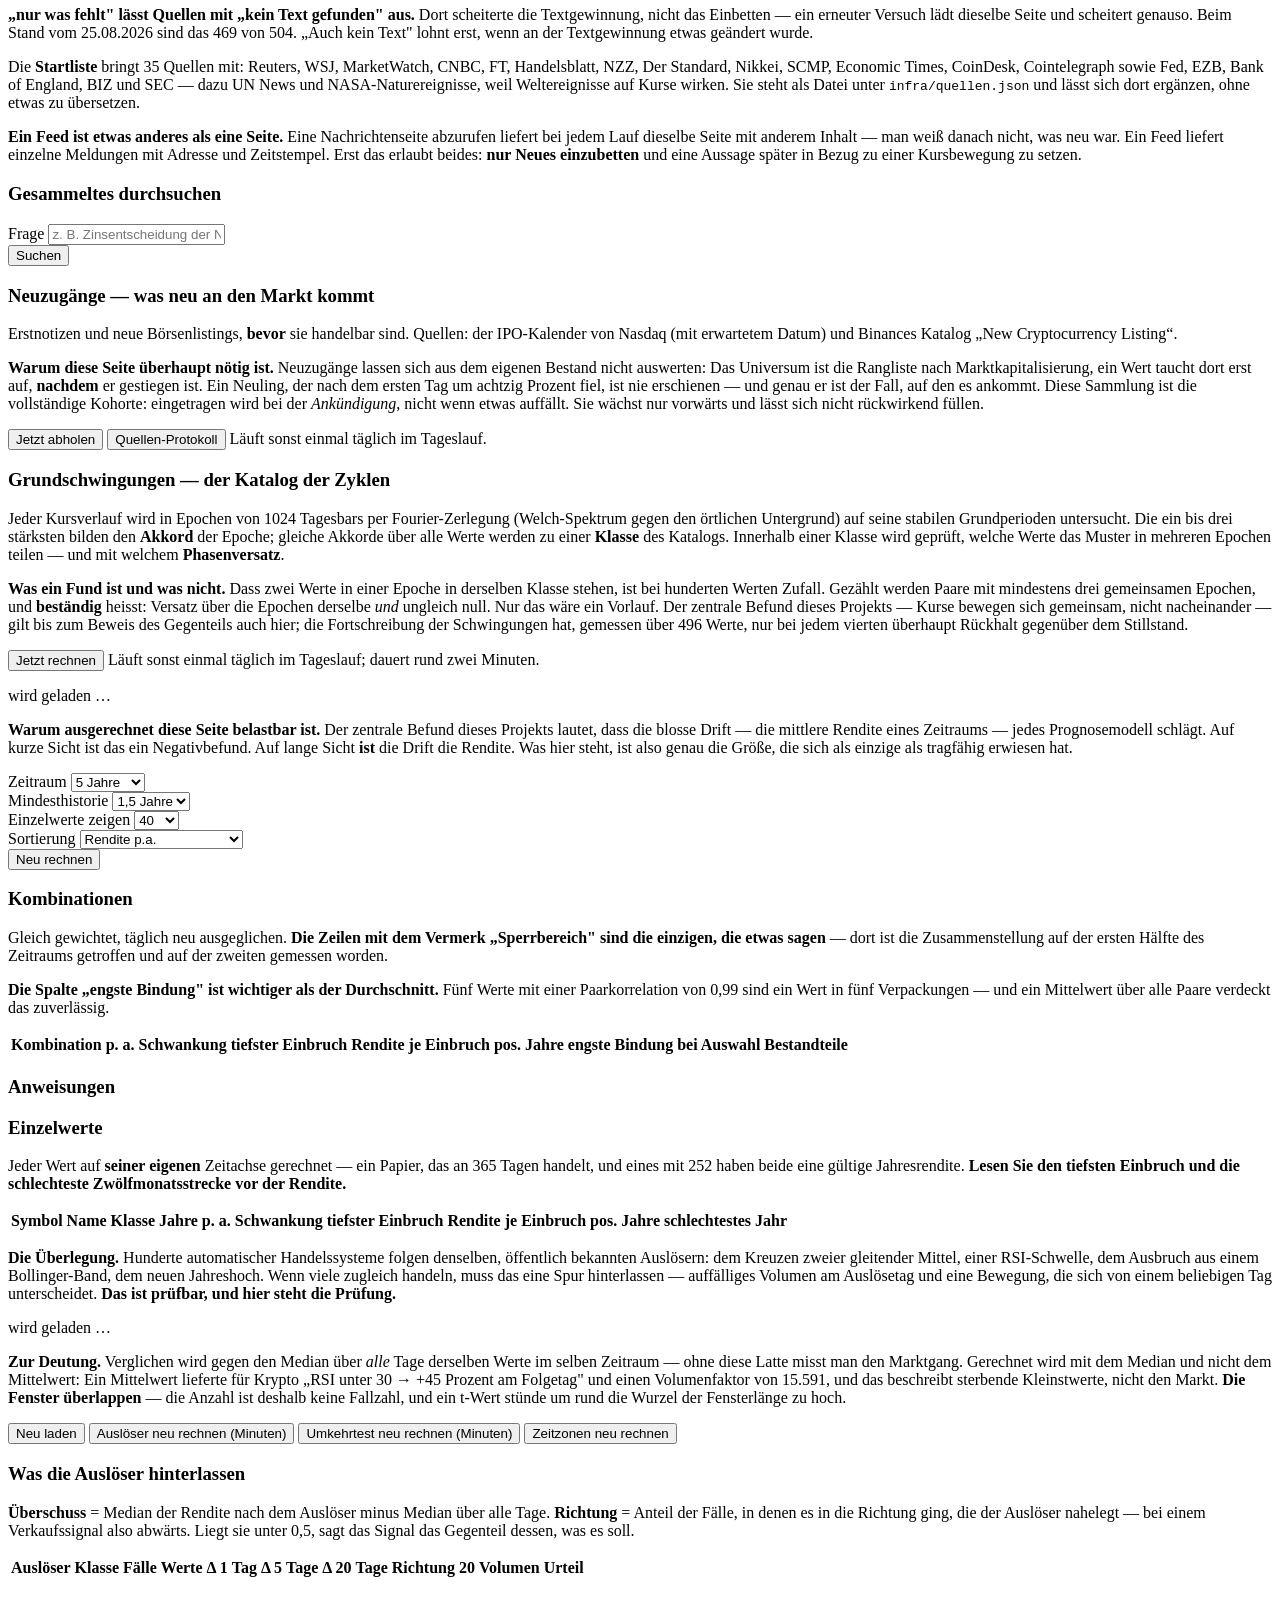
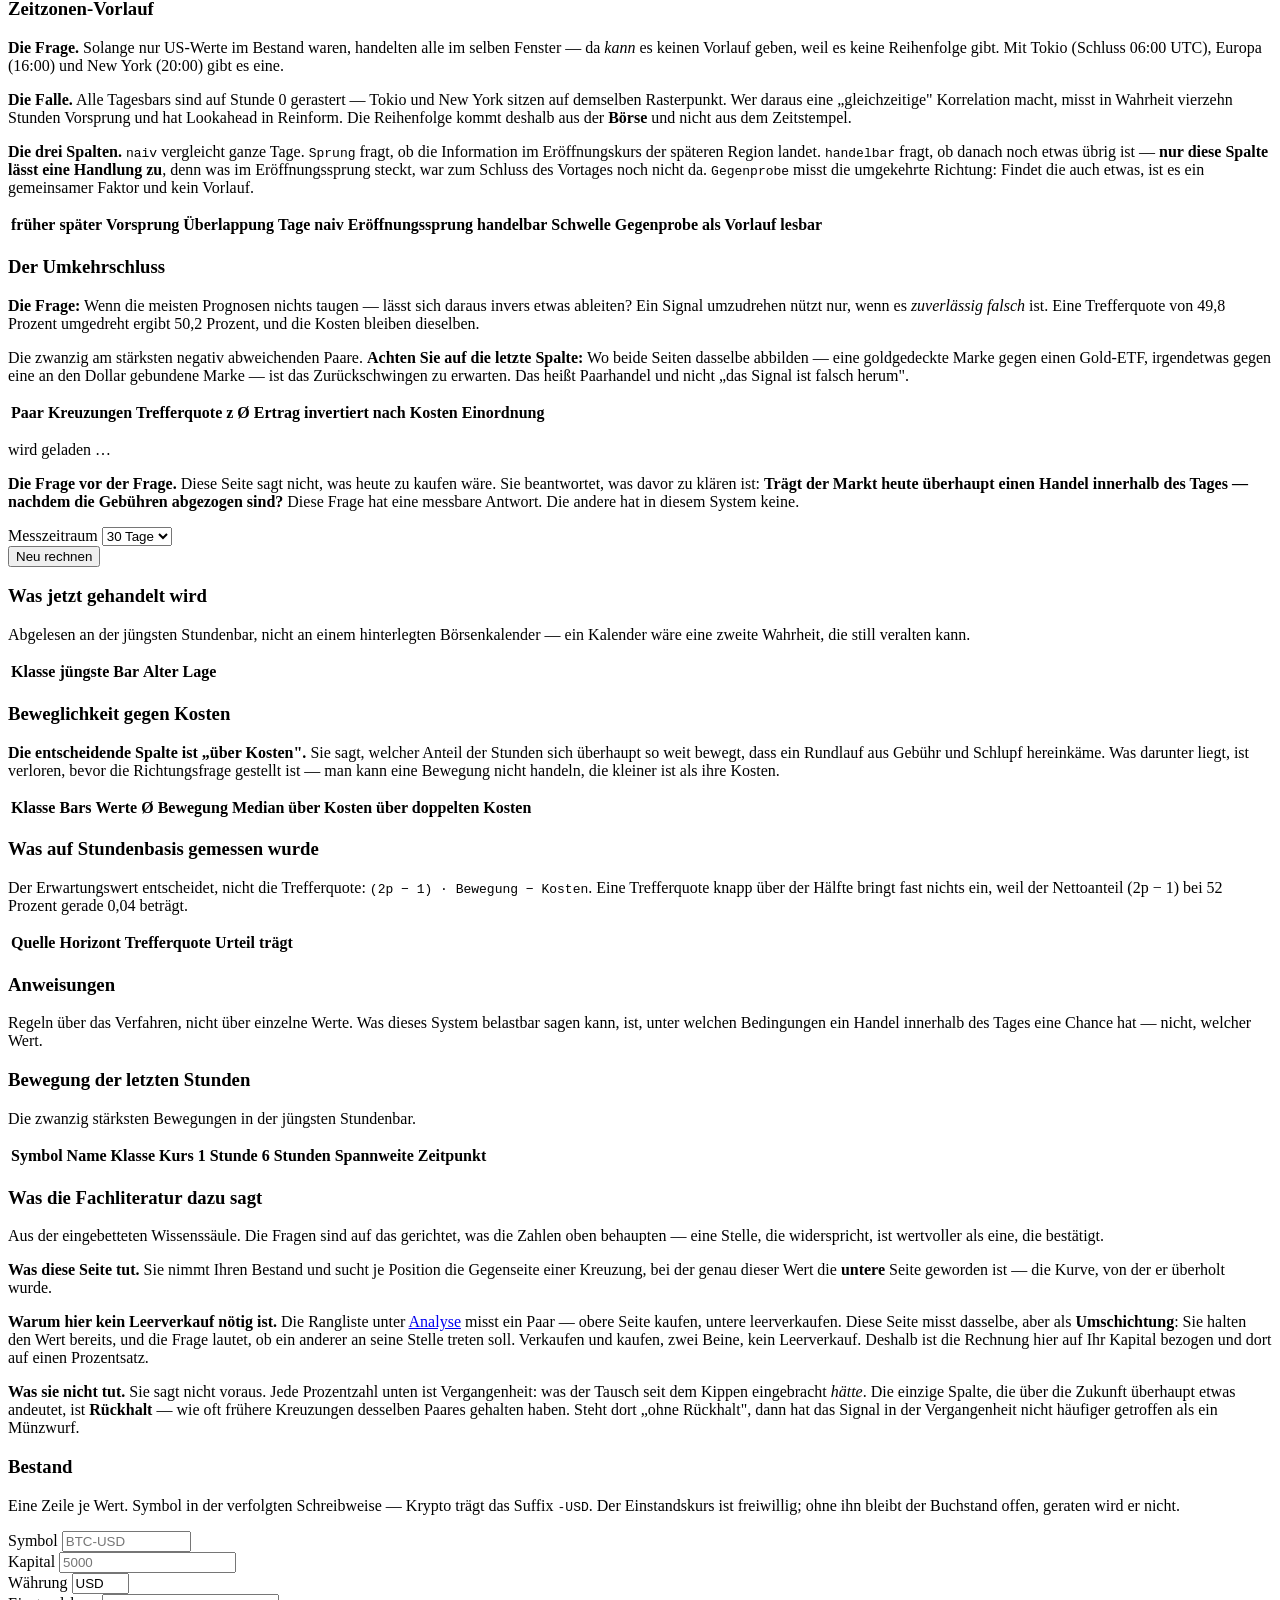
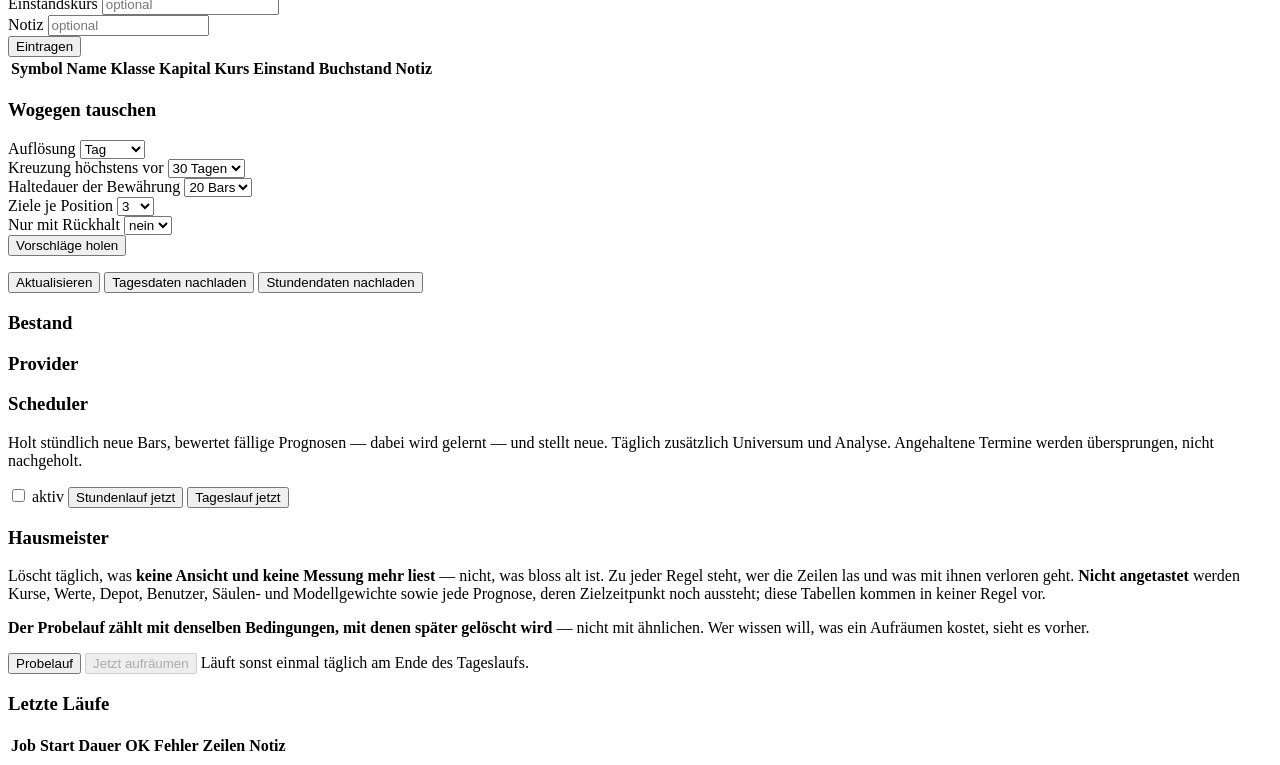
==== commit a705657c: "Hausmeister: taegliches Aufraeumen entbehrlicher Daten, System-Seite Gemessen am 25.09.2026 lagen 8," ====
--- a/CRS.StockCrawler/src/Ingest.Api/wwwroot/index.html
+++ b/CRS.StockCrawler/src/Ingest.Api/wwwroot/index.html
@@ -28,6 +28,13 @@
   <b>lesend</b>. Läufe anstoßen, Daten holen und Einstellungen ändern ist
   Verwaltern vorbehalten.
 </div>
+
+<!-- Dauerhaft, solange ein Gast angemeldet ist: die Demonstration sagt, was
+     sie ist. Text kommt vom Server (Betrieb:GastHinweis). -->
+<div id="gast-band" class="nurlesen-band gast-band" hidden></div>
+
+<!-- Dauerhaft auf einem Slave: die Instanz sagt, was sie ist. -->
+<div id="slave-band" class="nurlesen-band slave-band" hidden></div>
 
 
 <header class="topbar">
@@ -2469,6 +2476,33 @@
       </div>
       <div id="sched-status"></div>
     </div>
+    <div class="card" id="hk-card">
+      <h3>Hausmeister</h3>
+
+      <p class="hint block">
+        Löscht täglich, was <b>keine Ansicht und keine Messung mehr liest</b> —
+        nicht, was bloss alt ist. Zu jeder Regel steht, wer die Zeilen las und
+        was mit ihnen verloren geht. <b>Nicht angetastet</b> werden Kurse,
+        Werte, Depot, Benutzer, Säulen- und Modellgewichte sowie jede Prognose,
+        deren Zielzeitpunkt noch aussteht; diese Tabellen kommen in keiner
+        Regel vor.
+      </p>
+
+      <p class="hint block">
+        <b>Der Probelauf zählt mit denselben Bedingungen, mit denen später
+        gelöscht wird</b> — nicht mit ähnlichen. Wer wissen will, was ein
+        Aufräumen kostet, sieht es vorher.
+      </p>
+
+      <div class="toolbar">
+        <button id="hk-probe" class="primary">Probelauf</button>
+        <button id="hk-los" disabled title="Erst den Probelauf ansehen.">Jetzt aufräumen</button>
+        <span class="hint">Läuft sonst einmal täglich am Ende des Tageslaufs.</span>
+      </div>
+
+      <div id="hk-out"></div>
+    </div>
+
     <div class="card">
       <h3>Letzte Läufe</h3>
       <table class="grid" id="sys-runs">
